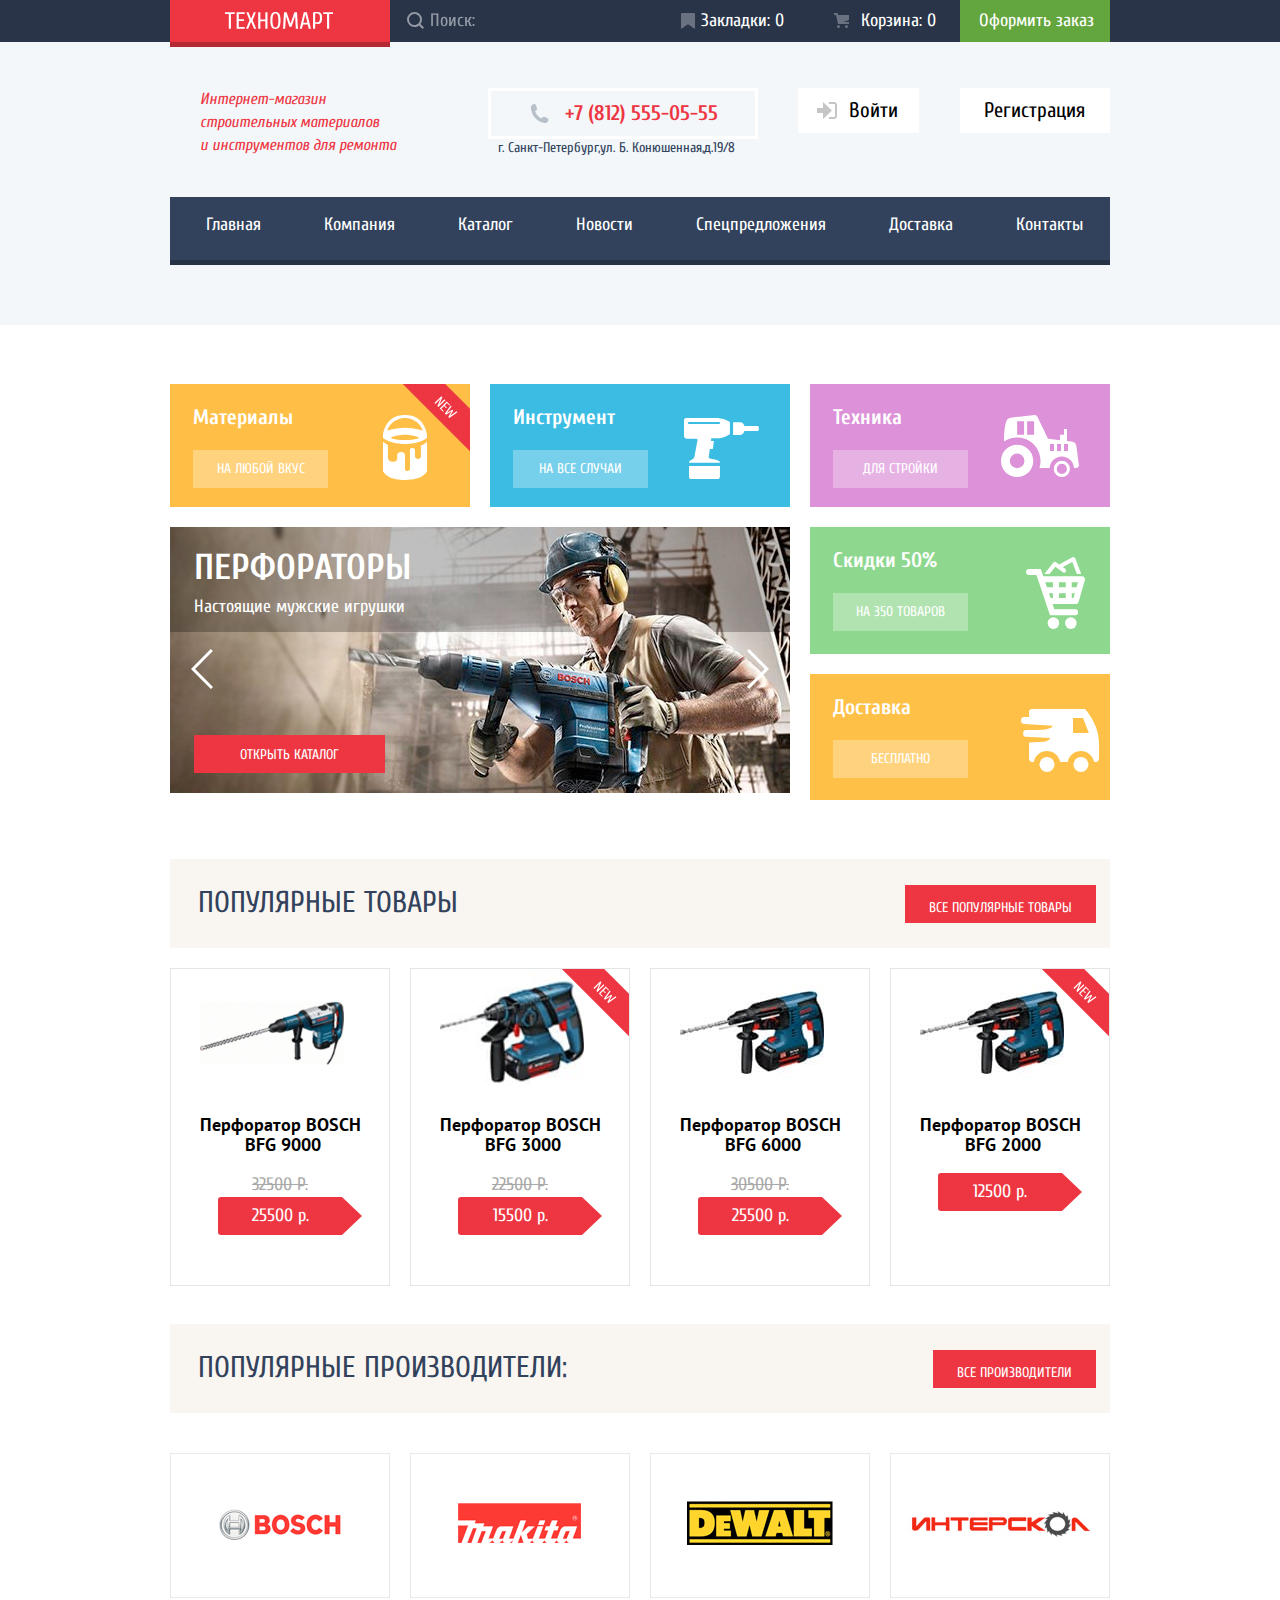
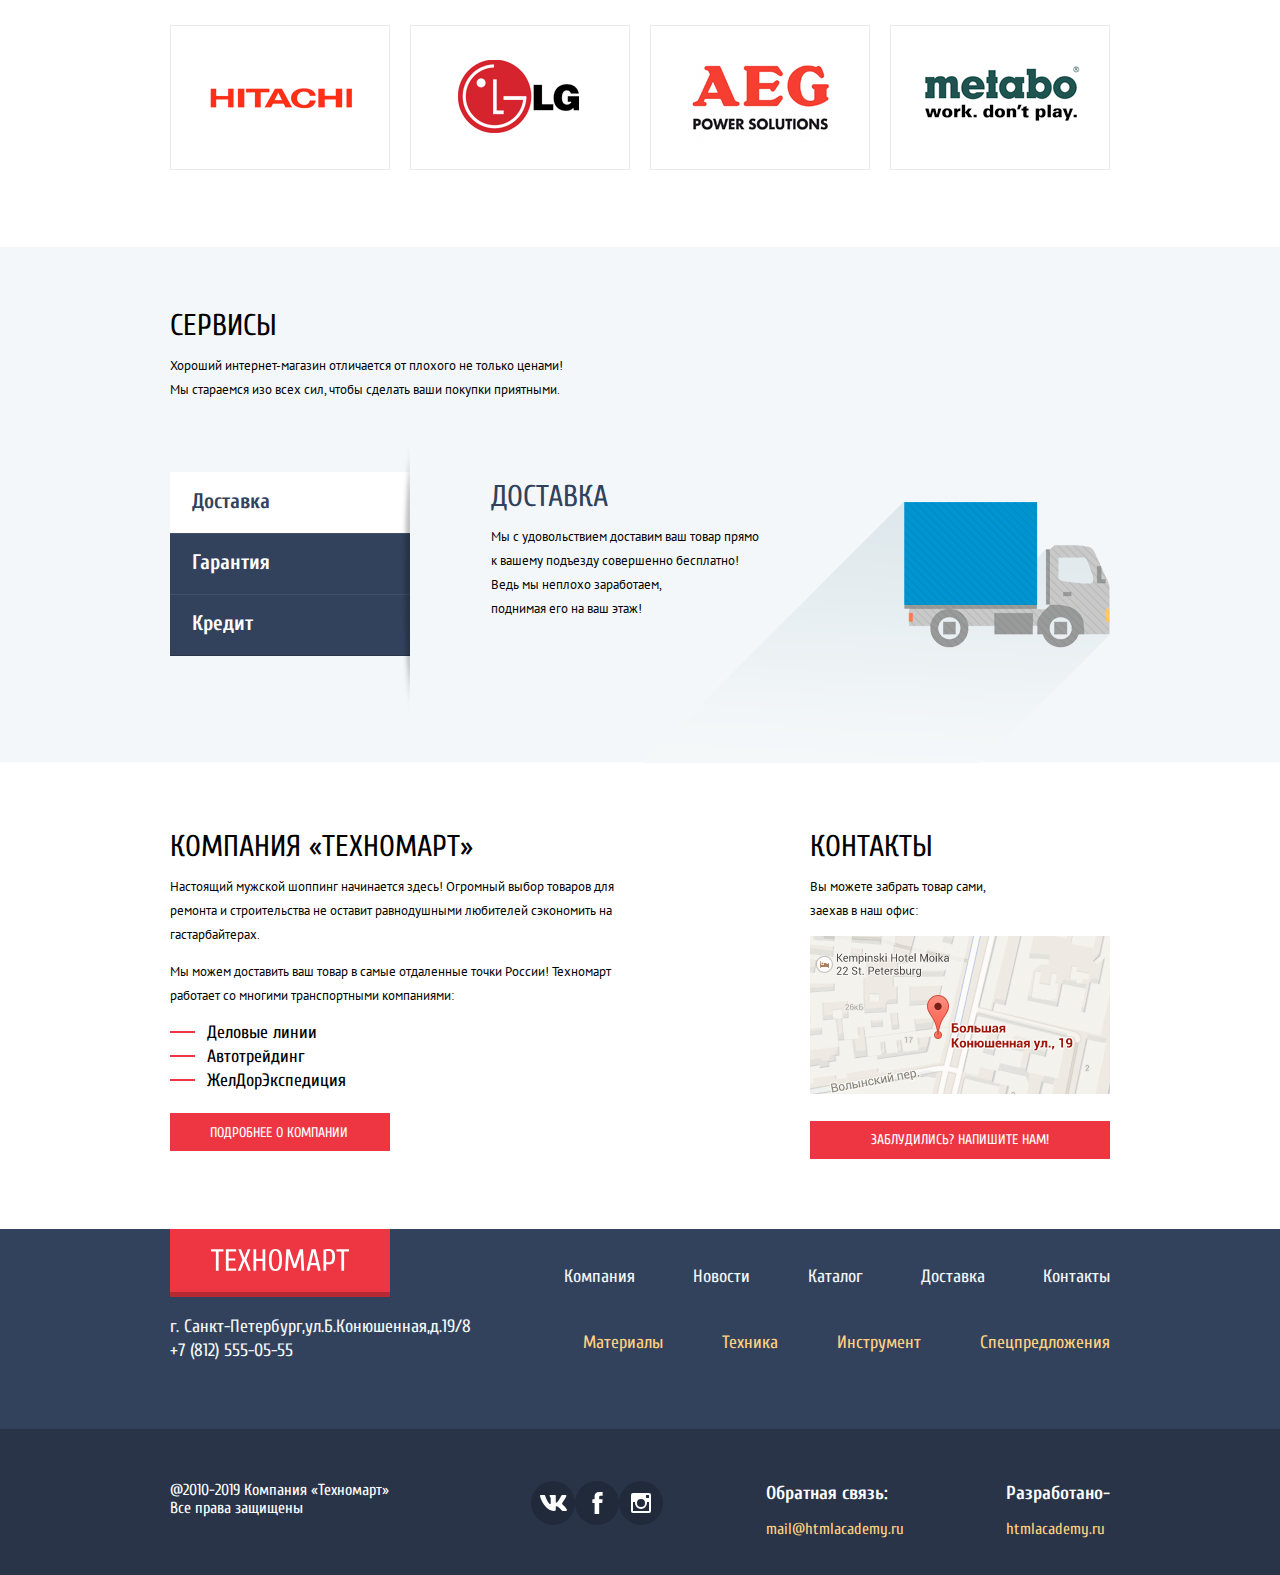
==== index.html @ 215a7c31 "18.06.2020" ====
<!DOCTYPE html>
<html class="page" lang="ru">
  <head>
    <meta charset="utf-8">
    <title>HTML Academy: Техномарт</title>
    <link href="https://fonts.googleapis.com/css2?family=Cuprum:ital,wght@0,400;0,700;1,400&family=PT+Sans:ital,wght@0,400;0,700;1,400&display=swap" rel="stylesheet">
    <link href="css/normalize.css" rel="stylesheet">
    <link href="css/style.css" rel="stylesheet">
  </head>
  <body class="page-body">
    <header class="main-header">
        <div class="top-header">
            <div class="wrapper">
                <div class="logo logo-header">
                    <a>
                  	 <img src="img/logo-technomart.svg" width="108" height="18" alt="Техномарт">
                	</a>
                </div>
            	<input type="search" class="search" placeholder="Поиск:">
            	<a href="" class="bookmarks">Закладки: 0</a>
                <a href="" class="basket">Корзина: 0</a>
                <a href="" class="order">Оформить заказ</a>
            </div>    
        </div>
        <div class="bottom-header">
            <div class="wrapper">
        		<p class="description">
    			Интернет-магазин  <br>строительных материалов  <br> и инструментов для ремонта
    			</p>
    		    <p class="phone">
                    <span class="phone-number">+7 (812) 555-05-55</span>
                    <span class="address">г. Санкт-Петербург,ул. Б. Конюшенная,д.19/8</span>
                </p>
        		<a class="login">Войти</a>
    		    <a class="registration">Регистрация</a> 
    		</div>
        </div>
    	<nav class="main-menu">
    		<ul class="main-navigation">
	      		<li><a href="">Главная</a></li>
	      		<li><a href="">Компания</a></li>
	      		<li><a href="catalog.html">Каталог</a></li>
	      		<li><a href="">Новости</a></li>
	      		<li><a href="">Спецпредложения</a></li>
	      		<li><a href="">Доставка</a></li>
	      		<li><a href="">Контакты</a></li>
    		</ul>
        </nav>
    </header>
    <main>
        <div class="main-blocks">
            <div class="category category-materials">
                <h3>Материалы</h3>
                <a href="" class="category-link">На любой вкус</a>
            </div>
            <div class="category category-tool">
                <h3>Инструмент</h3>
                <a href="" class="category-link">На все случаи</a>
            </div>
            <div class="category category-technic">
                <h3>Техника</h3>
                <a href="" class="category-link">Для стройки</a>
            </div>
            <div class="category category-discounts">
                <h3>Скидки 50%</h3>
                <a href="" class="category-link">На 350 товаров</a>
            </div>
            <div class="category category-delivery">
                <h3>Доставка</h3>
                <a href="" class="category-link">Бесплатно</a>
            </div>
             <ul class="slide">
                <li class="slide-item">
                    <img src="img/slide-1.jpg" width="620" height="266">
                    <h2 class="slide-title">Перфораторы</h2>
                    <p class="slide-description">Настоящие мужские игрушки</p>
                    <a href="catalog.html" class="slide-link">Открыть каталог</a>
                </li>
                <li class="visually-hidden"></li>
            </ul>
        </div>
        <section class="wrapper">
            <div class="popular">
                <h2 class="popular-title">Популярные товары</h2>
                <a href="" class="popular-link">Все популярные товары</a>
            </div>
            <ul class="catalog-list">
                <li class="catalog-item">
                  <a href="">
                   <p class="catalog-item-image">
                    <img src="img/catalog/Perforator-BOSCH BFG-9000.jpg" width="184" height="164" alt="Перфоратор BOSCH BFG 9000" class="catalog-image">
                   </p>
                   <h3 class="name-product">Перфоратор BOSCH <br> BFG 9000</h3>
                   <span class="old-price">32500 р.</span>
                   <button class="new-price">25500 р.</button>
                   <div class="catalog-item-button">
	                  <button type="button" class="buy"><span class="icon-cart"><span>Купить</button>
	                  <button type="button" class="bookmark">В закладки</button>
                   </div>
                  </a>
                </li>
                <li class="catalog-item catalog-item-index catalog-item-new">
                  <a href="">
                   <p class="catalog-item-image">
                    <img src="img/catalog/Perforator-BOSCH BFG-3000.jpg" width="144" height="128" alt="Перфоратор BOSCH BFG 3000" class="catalog-image">
                   </p>
                   <h3 class="name-product">Перфоратор BOSCH <br> BFG 3000</h3>
                   <span class="old-price">22500 р.</span>
                   <button class="new-price">15500 р.</button>
                   <div class="catalog-item-button">
	                  <button type="button" class="buy"><span class="icon-cart"><span>Купить</button>
	                  <button type="button" class="bookmark">В закладки</button>
                   </div>
                  </a>
                </li>
                <li class="catalog-item catalog-item-index">
                  <a href="">
                   <p class="catalog-item-image">
                    <img src="img/catalog/Perforator-BOSCH BFG-6000.jpg" width="144" height="128" alt="Перфоратор BOSCH BFG 3000" class="catalog-image">
                   </p>
                   <h3 class="name-product">Перфоратор BOSCH <br> BFG 6000</h3>
                   <span class="old-price">30500 р.</span>
                   <button class="new-price">25500 р.</button>
                   <div class="catalog-item-button">
	                  <button type="button" class="buy"><span class="icon-cart"><span>Купить</button>
	                  <button type="button" class="bookmark">В закладки</button>
                   </div>
                  </a>
                </li>
                <li class="catalog-item catalog-item-index catalog-item-new">
                  <a href="">
                   <p class="catalog-item-image">
                    <img src="img/catalog/Perforator-BOSCH BFG-2000.jpg" width="144" height="128" alt="Перфоратор BOSCH BFG 3000" class="catalog-image">
                   </p>
                   <h3 class="name-product">Перфоратор BOSCH <br> BFG 2000</h3>
                   <button class="new-price">12500 р.</button>
                   <div class="catalog-item-button">
	                  <button type="button" class="buy"><span class="icon-cart"><span>Купить</button>
	                  <button type="button" class="bookmark">В закладки</button>
                   </div>
                  </a>
                </li>
            </ul>
        </section>
        <section class="wrapper">
            <div class="popular">
                <h2 class="popular-title">Популярные производители:</h2>
                <a href="" class="popular-link">Все производители</a>
            </div>
            <div class="logo-brand">
                <a href="" class="logo-brand-link">
                    <img src="img/logo-bosch.png" alt="Логотип Bosch" width="220" height="145">
                </a>
                <a href="" class="logo-brand-link">
                    <img src="img/logo-makita.png" alt="Логотип Makita" width="220" height="145">
                </a>
                <a href="" class="logo-brand-link">
                    <img src="img/logo-dewalt.png" alt="Логотип Dewalt" width="220" height="145">
                </a>
                <a href="" class="logo-brand-link">
                    <img src="img/logo-interscol.png" alt="Логотип Interscol" width="220" height="145">
                </a>
                <a href="" class="logo-brand-link">
                    <img src="img/logo-hitachi.png" alt="Логотип Hitachi" width="220" height="145">
                </a>
                <a href="" class="logo-brand-link">
                    <img src="img/logo-lg.png" alt="Логотип LG" width="220" height="145">
                </a>
                <a href="" class="logo-brand-link">
                    <img src="img/logo-aeg.png" alt="Логотип Aeg" width="220" height="145">
                </a>
                <a href="" class="logo-brand-link">    
                    <img src="img/logo-metabo.png" alt="Логотип Metabo" width="220" height="145">
                </a>
            </div>
        </section>
        <div class="container">
            <div class="wrapper">
                <section class="service">
                    <h2>Сервисы</h2>
                    <p class="text">Хороший интернет-магазин отличается от плохого не только ценами!<br>Мы стараемся изо всех сил, чтобы сделать ваши покупки приятными.
                    </p>
                    <ul class="advantages">
                        <li class="advantages-item advantages-item-current">Доставка</li>
                        <li class="advantages-item">Гарантия</li>
                        <li class="advantages-item">Кредит</li>
                    </ul>
                </section>
                <section class="dostavka">
                  <h2 class="title">Доставка</h2>
                  <p class="text">Мы с удовольствием доставим ваш товар прямо<br>к вашему подъезду совершенно бесплатно!<br>Ведь мы неплохо заработаем,<br>поднимая его на ваш этаж!
                  </p>  
                </section>
            </div>
        </div>
        <div class="wrapper">
            <section class="description-company">
        		<h2>Компания &#171;Техномарт&#187;</h2>
        		<p class="text">
        		Настоящий мужской шоппинг начинается здесь! Огромный выбор товаров для ремонта и строительства не оставит равнодушными любителей сэкономить на гастарбайтерах.
    			</p>
    			<p class="text"> 
    			Мы можем доставить ваш товар в самые отдаленные точки России!
    			Техномарт работает со многими транспортными компаниями:	
        		</p>
        		<ul class="list-company">
        			<li>Деловые линии</li>
        			<li>Автотрейдинг</li>
        			<li>ЖелДорЭкспедиция</li>
        		</ul>
        		<a href="" class="button button-company">Подробнее о компании</a>
        	</section>
    	    <section class="contacts">
    		<h2>Контакты</h2>
    		<p class="text">
    			Вы можете забрать товар сами,<br> 
                заехав в наш офис:
    		</p>
    		<img src="img/map.png" width="300" height="158" alt="Карта" class="map">
    		<button class="button button-contact">Заблудились? Напишите нам!</button>
            </section>
        </div>   
    </main>
    <footer class="main-footer">
        <div class="wrapper-footer">
            <div class="container-top-header">
                <div class="logo logo-footer">
                    <a>
                        <img src="img/logo-technomart.svg" width="138" height="23" alt="Техномарт">
                    </a> 
                </div> 
            	<ul class="main-footer">
            		<li><a href="">Компания</a></li>
            		<li><a href="">Новости</a></li>
            		<li><a href="catalog.html">Каталог</a></li>
            		<li><a href="">Доставка</a></li>
            		<li><a href="">Контакты</a></li>
            	</ul>
            </div>
            <div class="container-bottom-header">    
            	<section>
            		<h3 class="visually-hidden">Адрес</h3>
                    <p class="adress-footer">
            			г. Санкт-Петербург,ул.Б.Конюшенная,д.19/8 <br>
                        +7 (812) 555-05-55
            		</p>
            	</section>
            	<section class="additional-footer-menu">
            		<h3 class="visually-hidden">Меню</h3>
                    <ul class="additional-footer-menu">
            			<li><a href="" class="additional-footer-menu-link">Материалы</a></li>
            			<li><a href="" class="additional-footer-menu-link">Техника</a></li>
            			<li><a href="" class="additional-footer-menu-link">Инструмент</a></li>
            			<li><a href="" class="additional-footer-menu-link">Спецпредложения</a></li>
            		</ul>	
            	</section>
            </div>    
        </div>
    </footer>
    <footer class="bottom-footer">
        <div class="container-bottom-footer">
                <section>
            		<h3 class="visually-hidden">Copyright</h3>
                    <p>
            			@2010-2019 Компания &#171;Техномарт&#187; <br>
            			Все права защищены
            		</p>
            	</section>
            	<section class="footer-social">
              <h2 class="visually-hidden">Давайте дружить!</h2>
              <ul>
                <li>
                  <a class="social-button" href="#">
                    <span class="visually-hidden">Вконтакте</span>
                    <svg width="27" height="16" viewBox="0 0 128 76"><path d="M125,5.15c.89-3,0-5.15-4.23-5.15h-14a6,6,0,0,0-6.09,4S93.59,21.31,83.5,32.59c-3.26,3.26-4.74,4.3-6.52,4.3-.89,0-2.18-1-2.18-4V5.15c0-3.56-1-5.15-4-5.15h-22a3.37,3.37,0,0,0-3.56,3.22c0,3.37,5,4.15,5.56,13.64V37.48c0,4.52-.82,5.34-2.6,5.34-4.74,0-16.29-17.43-23.13-37.38C23.72,1.57,22.38,0,18.8,0H4.8C.8,0,0,1.88,0,4c0,3.71,4.75,22.1,22.1,46.42C33.67,67,50,76,64.8,76c8.9,0,10-2,10-5.45V58c0-4,.84-4.8,3.66-4.8,2.08,0,5.64,1,13.94,9C101.9,71.74,103.46,76,108.8,76h14c4,0,6-2,4.85-6s-5.8-9.64-11.81-16.4c-3.27-3.86-8.16-8-9.64-10.09-2.08-2.67-1.49-3.86,0-6.23,0,0,17-24,18.83-32.18Z" fill="#fff"/></svg>
                  </a>
                </li>
                <li>
                  <a class="social-button" href="#">
                    <span class="visually-hidden">Фейсбук</span>
                    <svg width="19" height="22" viewBox="0 0 10.15 21.74"><path d="M3.34 1.12A4.77 4.77 0 0 1 6.53 0h3.61v3.81H7.81a1.07 1.07 0 0 0-1.09.83v2.55h3.42c-.08 1.23-.24 2.45-.41 3.67h-3v10.87H2.21V10.86H0V7.21h2.19V3.66a3.83 3.83 0 0 1 1.15-2.54z" fill="#fff"/></svg>
                  </a>
                </li>
                <li>
                  <a class="social-button" href="#">
                    <span class="visually-hidden">Инстаграм</span>
                    <svg width="20" height="20" viewBox="0 0 20 20"><path d="M18 0H2a2 2 0 0 0-2 2v16a2 2 0 0 0 2 2h16a2 2 0 0 0 2-2V2a2 2 0 0 0-2-2zm-8 6a4 4 0 1 1-4 4 4 4 0 0 1 4-4zM2.5 18a.47.47 0 0 1-.5-.5V9h2.1a3.4 3.4 0 0 0-.1 1 6 6 0 1 0 12 0 3.4 3.4 0 0 0-.1-1H18v8.5a.47.47 0 0 1-.5.5zM18 4.5a.47.47 0 0 1-.5.5h-2a.47.47 0 0 1-.5-.5v-2a.47.47 0 0 1 .5-.5h2a.47.47 0 0 1 .5.5z" fill="#fff"/></svg>
                  </a>
                </li>
              </ul>
            </section>
            	<section>
            		<h3>Обратная связь:</h3>
            		<a href="mail@htmlacademy.ru" class="mail">mail@htmlacademy.ru</a>
            	</section>
            	<section>
            		<h3>Разработано-</h3>
            		<a href="https://htmlacademy.ru/intensive/htmlcss" class="url">htmlacademy.ru</a>
            	</section>
        </div>
    </footer>
    <section class="modal modal-map">
      <h2 class="visually-hidden">Большая карта</h2>
      <iframe src="https://www.google.com/maps/embed?pb=!1m18!1m12!1m3!1d1998.59910436516!2d30.32089461589713!3d59.93879418187623!2m3!1f0!2f0!3f0!3m2!1i1024!2i768!4f13.1!3m3!1m2!1s0x4696310fca5ba729%3A0xea9c53d4493c879f!2z0JHQvtC70YzRiNCw0Y8g0JrQvtC90Y7RiNC10L3QvdCw0Y8g0YPQuy4sIDE5LCDQodCw0L3QutGCLdCf0LXRgtC10YDQsdGD0YDQsywg0KDQvtGB0YHQuNGPLCAxOTExODY!5e0!3m2!1sru!2stw!4v1592323166908!5m2!1sru!2stw" width="943" height="449"></iframe>
      <button class="modal-close" type="button" aria-label="Закрыть"></button>
    </section>
    <section class="modal modal-form">
      <h2 class="visually-hidden">Отправить сообщение</h2>
        <form action="https://echo.htmlacademy.ru" method="post" class="write-us">
          <p class="modal-form-item">
            <label for="name">Ваше имя:</label>
            <input type="text" name="name" id="name" placeholder="Имя Фамилия" class="user-name">
          </p>
          <p class="modal-form-item modal-user-email">
            <label for="email">Ваш e-mail:</label>
            <input type="email" name="email" id="email" placeholder="email@example.com" class="user-email">
          </p>
          <p class="modal-form-area">
            <label for="textarea">Текст письма:</label>
            <textarea name="textarea" id="textarea" placeholder="В свободной форме" class="user-text"></textarea>
              </p>
          <div class="wrapper-modal-submit">    
            <button type="submit" class="modal-submit">Отправить</button>
          </div>  
        </form>
            <button class="modal-close" type="button" aria-label="Закрыть"></button>
        </section>
        <section class="modal modal-basket">
	       <h2 class="modal-title">Товар добавлен в корзину</h2>
	       <div class="wrapper-modal-button">
	         <button type="button" class="modal-order">Оформить заказ</button>
	         <button type="button" class="modal-continue">Продолжить покупки</button>
	       </div>
	       <button class="modal-close" type="button" aria-label="Закрыть"></button>
       </section>
  <script src="js/modal-form.js"></script>
  <script src="js/modal-map.js"></script>
  <script src="js/modal-basket.js"></script>       
  </body>
</html>
---- css/style.css ----
/* Variables */

:root {
  --basic-blue: #32425c;
  --basic-blue-dark: #293449;
  --basic-yellow: #ffbf47;
  --basic-yellow-dark: #ffd180;
  --basic-pink: #ee3643;
  --basic-pink-dark: #ba2732;
  --basic-white: #ffffff;
  --basic-green: #63a63e;
  --basic-green-light: #5fbb2d;
  --basic-green-dark: #518534;
  --basic-grey: #b5b5b5;
  --basic-grey-light-one: #c5c5c5;
  --basic-grey-light: #e5e5e5;
  --basic-grey-dark: #a9a9a9;
  --basic-white: #ffffff;
  --basic-black: #000000;
  --basic-special: #f3f7f9;
}
body {
  min-width: 960px;
  margin: 0;
  padding: 0;
  font-family: "Cuprum", Arial, sans-serif;
  font-size: 18px;
  line-height: 24px;
  background-color: var(--basic-white);
  color: var(--basic-black);
}
h2{
  text-transform: uppercase;
  font-size: 30px;
  line-height: 30px;
  font-weight: normal;
  margin: 0;
}
a {
  text-decoration: none;
  color: var(--basic-white);
}
ul{
  list-style: none;
}
img {
  max-width: 100%;
  height: auto;
}
.visually-hidden:not(:focus):not(:active),
input[type="checkbox"].visually-hidden,
input[type="radio"].visually-hidden {
  position: absolute;
  width: 1px;
  height: 1px;
  margin: -1px;
  border: 0;
  padding: 0;
  white-space: nowrap;
  clip-path: inset(100%);
  clip: rect(0 0 0 0);
  overflow: hidden;
}
fieldset{
  border: none;
}
/*Grid*/
.page {
  height: 100%;
}
.page-body {
  min-height: 100%;
  display: grid;
  grid-template-rows: min-content 1fr min-content min-content;
  align-content: start;
}
/*Header*/
/*Top-header*/
.main-header, .container{
  background-color: var(--basic-special);
}
.top-header{
  background-color: var(--basic-blue-dark);
  color: var(--basic-white);
  min-height: 42px;
}
.wrapper{
  display: flex;
  flex-wrap: wrap;
  justify-content: space-between;
  position: relative;
}
.wrapper, .wrapper-footer, .main-menu{
  width: 940px;
  margin: 0 auto;
}
/*Logo*/
.logo-header{
  height: 47px;
  position: absolute;
  z-index: 1;
  top: 0px;
  left: 0px;
}
.logo{
  background-color: var(--basic-pink);
  box-shadow: inset 0px -5px 0px rgba(0, 0, 0, 0.24);
  width: 220px;
}
.logo:hover, .logo:focus, .button:hover, .button:focus, .new-price:hover, 
.new-price:focus, .modal-order:hover, .modal-order:focus, .slide-link:hover, 
.slide-link:focus, .popular-link:hover, .popular-link:focus{
  background-color: var(--basic-pink);
  outline: none;
}
.logo:active, .button:active, .new-price:active, .modal-order:active,
.slide-link:active, .popular-link:active{
  background-color: var(--basic-pink-dark);
}
.logo-header a{
  display: block;
  padding-left: 55px;
  padding-top: 12px;
}
.logo-footer a{
  display: block;
  padding-left: 41px;
  padding-top: 20px;
}
/*Search*/
.search {
  width: 270px;
  min-height: 42px;
  margin-left: 220px;
  border: none;
  background-color: inherit;
  padding-left: 40px;
  position: relative;
  background-image: url("../img/icon-search.svg");
  background-repeat: no-repeat;
  background-position: 17px 12px;
  opacity: 0.5;
}
.search:hover{
 outline: none;
 opacity: 1;
}
.search:focus{
  background-color: var(--basic-white);
  outline: none;
  background-image: url("../img/icon-search-red.svg");
}
::-webkit-input-placeholder { /* Chrome */
  color: var(--basic-white);
}
:-ms-input-placeholder { /* IE 10+ */
  color: var(--basic-white);
}
::-moz-placeholder { /* Firefox 19+ */
  color: var(--basic-white);
}
:-moz-placeholder { /* Firefox 4 - 18 */
  color: var(--basic-white);
}
/*Bookmarks and Basket*/
.bookmarks{
  display: block;
  padding: 9px 40px 9px 40px;
  position: relative;
}

.bookmarks::before {
  content: "";
  position: absolute;
  top: 13px;
  left:20px;
  background-image: url("../img/icon-bookmark.svg");
  background-repeat: no-repeat;
  width: 14px;
  height: 16px;
  opacity: 0.3;
}
.basket{
  display: block;
  padding: 9px 23px 9px 35px;
  max-width: 136px;
  position: relative;
}
.basket::before {
  content: "";
  position: absolute;
  top: 13px;
  left: 8px;
  background-image: url("../img/icon-cart.svg");
  background-repeat: no-repeat;
  width: 15px;
  height: 15px;
  opacity: 0.3;
}
.bookmarks:hover::before,
.bookmarks:focus::before,
.basket:hover::before,
.basket:focus::before {
  opacity: 1;
}
.bookmarks:active,
.basket:active {
  background-color: #161d29;
  opacity: 0.5;
}
/*Bottom-header*/
.bottom-header{
  display: flex;
  padding-top: 46px;
  padding-bottom: 40px;
}
.description{
  font-size: 16px;
  line-height: 23px;
  color: var(--basic-pink);
  font-style: italic;
  margin: 0;
  margin-left: 30px;
  max-width: 197px;
}
.phone{
  margin: 0;
  position: relative;
  height: 45px;
  margin-left: 51px;
}
.phone .phone-number{
  border: 3px solid var(--basic-white);
  background-color: var(--basic-special);
  box-sizing: border-box;
  font-size: 21px;
  line-height: 30px;
  font-weight: bold;
  color: var(--basic-pink);
  position: relative;
  display: block;
  padding-top: 7px;
  padding-bottom: 8px;
  padding-left: 74px;
  width: 270px;
  min-height: 45px;
}
.phone-number::before{
  content: "";
  position: absolute;
  top: 13px;
  left: 39px;
  background-image: url("../img/icon-phone.svg");
  background-repeat: repeat;
  background-position: 0 0;
  width: 19px;
  height: 19px;
}
.address{
  font-size: 14px;
  color: var(--basic-blue);
  position: absolute;
  top: 48px;
  left: 10px;
}
/*Login and registration*/
.login, .registration{
  font-size: 21px;
  line-height: 21px;
  color: var(--basic-black);
  background-color: var(--basic-white);
  margin: 0;
  height: 45px;
  text-align: center;
  padding-top: 12px;
  box-sizing: border-box;
}
.login{  
  position: relative;
  width: 121px;
  padding-left: 30px;
}
.registration{  
  width: 150px;
}
.login::before{
  content: "";
  position: absolute;
  top: 14px;
  left: 19px;
  background-image: url("../img/icon-login.svg");
  background-repeat: no-repeat;
  width: 20px;
  height: 17px;
}
.my-order:hover, .my-order:focus, .account:hover, 
.account:focus, .registration:hover, .registration:focus, 
.login:hover, .login:focus{
  color:var(--basic-pink);
}
.login:active, .registration:active, .my-order:active, 
.account:active, .user-link:active{
  color:var(--basic-grey-light-one);
}
.login:hover::before, .login:focus::before, .user-link:hover::after,
.user-link:focus::after{
  background-image: url("../img/icon-login-active.svg");
}
.login:active::before{
  background-image: url("../img/icon-login.svg");
}
/*Navigation*/
.main-menu{
  margin-bottom: 60px;
}
.main-menu, .main-footer{
  background-color: var(--basic-blue);
}
.main-menu ul{
  display: flex;
  justify-content: space-around;
  flex-wrap: wrap;
  padding: 0;
  margin: 0;
  box-shadow: inset 0px -5px 0px rgba(0, 0, 0, 0.24); 
}
.main-navigation a{
  display: block;
  padding: 16px 20px 28px 28px;
}
.main-menu a:hover, .main-menu a:focus{
  background-color: var(--basic-blue-dark);
}
.main-menu a:active{
  opacity: 0.5;
}
/*slider and main-blocks*/
.main-blocks{
  padding-top: 59px;
  padding-bottom: 59px;
  width: 940px;
  margin: 0 auto;
  display: grid;
  grid-template-columns: 1fr 1fr 1fr;
  grid-row-gap: 20px;
  grid-column-gap: 20px;
}
.category{
  width: 300px;
  min-height: 123px;
  color: var(--basic-white);
  padding-left: 23px;
  box-sizing: border-box;
  position: relative;
}
.category-materials{
  background-color: #ffbf47;
}
.category-materials::after{
  content: "";
  position: absolute;
  width: 44px;
  height: 65px;
  background-image: url("../img/icon-1.svg");
  background-repeat: no-repeat;
  left: 213px;
  bottom: 27px;
}
.category-materials::before{
  content: "";
  position: absolute;
  width: 70px;
  height: 70px;
  background-image: url("../img/sticker-new.svg");
  right: 0;
  top: 0;
}
.category-tool{
  background-color: #3bbce3;
}
.category-tool::after{
  content: "";
  position: absolute;
  width: 75px;
  height: 61px;
  background-image: url("../img/icon-2.svg");
  background-repeat: no-repeat;
  left: 194px;
  bottom: 28px;
}
.category-technic{
  background-color: #dc91d8;
}
.category-technic::after{
  content: "";
  position: absolute;
  width: 78px;
  height: 62px;
  background-image: url("../img/icon-3.svg");
  background-repeat: no-repeat;
  left: 191px;
  bottom: 30px;
}
.category-discounts{
  background-color: #8ed78f;
  grid-column-start: 3;
  grid-column-end: 4;
}
.category-discounts::after{
  content: "";
  position: absolute;
  width: 59px;
  height: 72px;
  background-image: url("../img/icon-4.svg");
  background-repeat: no-repeat;
  left: 216px;
  bottom: 25px;
}
.category-delivery{
  background-color: #ffc047;
}
.category-delivery::after{
  content: "";
  position: absolute;
  width: 78px;
  height: 63px;
  background-image: url("../img/icon-5.svg");
  background-repeat: no-repeat;
  left: 211px;
  bottom: 28px;
}
.category-link{
  display: block;
  width: 135px;
  height: 28px;
  font-size: 14px;
  line-height: 18px;
  text-transform: uppercase;
  text-align: center;
  padding-top: 10px;
  background-color: rgba(255, 255, 255, 0.3);
}
.category-link:hover, .category-link:focus{
  background-color: rgba(197, 197, 197, 0.3);
}
.category-link:focus{
  background-color: rgba(169, 169, 169, 0.3);
}
.slide{
  grid-column-start: 1;
  grid-column-end: 3;
  grid-row-start: 2;
  grid-row-end: 4;
  margin: 0;
  padding:0;
}
.slide-item{
  position: relative;
}
.slide-item::after{
  content: "";
  position: absolute;
  width: 22px;
  height: 40px;
  background-image: url("../img/icon-right.svg");
  top: 122px;
  right: 21px;
}
.slide-item::before{
  content: "";
  position: absolute;
  width: 22px;
  height: 40px;
  background-image: url("../img/icon-left.svg");
  top: 122px;
  left: 21px;
}
.slide-title, .slide-description{
  position: absolute;
  top: 23px;
  left: 24px;
  z-index: 2;
  color: var(--basic-white);
 }
 .slide-title{
  font-size: 36px;
  line-height: 36px;
  font-weight: bold;
 }
 .slide-description{
  top: 50px;
 }
 .slide-link{
  background-color: var(--basic-pink);
  position: absolute;
  left: 24px;
  bottom: 27px;
  padding: 11px 46px 9px 46px;
  font-size: 14px;
  line-height: 18px;
  text-transform: uppercase;
 }
 .wrapper-description-items{
  background-color: var(--basic-special);
 }
.description-items{
  width: 940px;
  margin: 0 auto;
  margin-top: 59px;
  padding-top: 64px;
  padding-bottom: 68px;
}
/*Section popular product*/
.popular-title{
  color: var(--basic-blue);
  padding-top: 29px;
  padding-bottom: 30px;
  padding-left: 28px;
}
.popular-link{
  font-size: 14px;
  background-color: var(--basic-pink);
  text-transform: uppercase;
  margin-right: 14px;
  height: 38px;
  padding: 11px 24px 9px 24px;
  box-sizing: border-box;
}
/*Section popular brand*/
.popular{
  margin-bottom: 20px;
  background-color: #f9f5f0;
  display:flex;
  justify-content: space-between;
  align-items: center;
  width: 100%;
}
.logo-brand{
  display: flex;
  flex-wrap: wrap;
  padding-bottom: 70px;
}
.logo-brand-link{
  margin-right: 20px;
  margin-top: 20px;
}
.logo-brand .logo-brand-link:nth-child(4n){
  margin-right: 0;
}
.logo-brand img:hover, .logo-brand img:focus{
  box-shadow: 0px 4px 20px rgba(0, 0, 0, 0.15);
}
.logo-brand img:active{
  opacity: 0.5;
  box-shadow: 0px 4px 20px rgba(0, 0, 0, 0.15);
}
/*Section service*/
.text{
  font-family: "PT Sans", "Arial", sans-serif;
  font-style: normal;
  font-weight: normal;
  font-size: 13px;
  line-height: 24px;
}
.service{
  padding-top: 64px;
  width: 470px;
}
.advantages{
  padding: 0;
  margin-top: 70px;
  width: 240px;
  display: flex;
  flex-direction: column;
}
.advantages-item{
  font-size: 21px;
  line-height: 30px;
  font-weight: bold;
  padding-top: 14px;
  padding-left: 22px;
  background-color: var(--basic-blue);
  color: var(--basic-white);
  box-shadow: 0px 1px 0px #293449, 
  inset 0px 1px 0px #405069;
  min-height: 61px;
  box-sizing: border-box;
}
.advantages-item:hover, .advantages-item:focus{
  background-color: var(--basic-blue-dark);
}
.advantages-item-current{
  background-color: var(--basic-white);
  color: var(--basic-blue);
  box-shadow: none;
}
.advantages-item-current:hover, .advantages-item-current:focus{
  color: var(--basic-white);
}
.advantages::after{
  content: "";
  position: absolute;
  background-image: url(../img/line-advantages.svg);
  background-repeat: no-repeat;
  width: 10px;
  height: 279px;
  top:190px;
  left: 230px;
}
.dostavka{
  width: 619px;
  margin-top: 235px;
  margin-left: -220px;
  padding-bottom: 128px;
}
.dostavka h2::after{
  content: "";
  position: absolute;
  background-image: url(../img/dostavka.png);
  background-repeat: no-repeat;
  width: 468px;
  height: 261px;
  right: 0;
  top:255px;
}
.title{
  color: var(--basic-blue);
}
/*Section about company*/
.description-company{
  width: 460px;
  padding-top: 70px;
  padding-bottom: 70px;
}
.button{
  text-transform: uppercase;
  background-color: var(--basic-pink);
  font-size: 14px;
  line-height: 18px;
  display: block;
  padding-left: 40px;
  padding-top: 11px;
  min-height: 38px;
  margin-top: 20px;
  box-sizing: border-box;
}
.button-company{
  width: 220px;
}
.button-contact{
  border: none;
  color: var(--basic-white);
  padding: 0;
  width: 300px;
}
.order{
  background-color: var(--basic-green);
  width: 150px;
  height: 42px;
  padding-top: 9px;
  padding-left: 19px;
  box-sizing: border-box;
}
.order:hover, .order:focus, .buy:hover, .buy:focus {
  background-color: var(--basic-green-light);
}
.order:active {
  background-color: var(--basic-green);
}
.order a:active {
  color: rgba(255, 255, 255, 0.5);
}
.container-bottom-footer {
  display: flex;
  flex-wrap: wrap;
  justify-content: space-between;
  width: 940px;
  margin: 0 auto;
}
.main-footer{
  display: flex;
  justify-content: center;
}
.contacts{
  width: 300px;
  padding-top: 70px;
  padding-bottom: 70px;
}
.description-company p, .contacts p{
  font-family: "PT Sans", "Arial", sans-serif;
  font-style: normal;
  font-weight: normal;
  font-size: 13px;
  line-height: 24px;
}
.list-company{
  margin: 0;
  padding: 0;
}
.list-company li{
  font-family: "Cuprum", "Arial", sans-serif;
  font-size: 18px;
  line-height: 24px;
  position: relative;
  padding: 0;
  padding-left: 37px;
}
.list-company li::before{
  content: "";
  width: 25px;
  height: 2px;
  background-color: var(--basic-pink);
  position: absolute;
  top: 10px;
  left: 0;
}
/*footer*/
.wrapper-footer{
  display: grid;
  grid-template-columns: 6;
  grid-template-rows: 2;
}
.container-top-header, .container-bottom-header{
  display: flex;
  justify-content: space-between;
}
.main-footer ul{
  width: 546px;
  display: flex;
  flex-wrap: wrap;
  justify-content: space-between;
  margin: 0;
  padding: 0;
  margin-top: 36px;
}
.container-bottom-header ul{
  display: flex;
  flex-wrap: wrap;
  width: 527px;
  justify-content: space-between;
  margin: 0;
  margin-top: 34px;
  margin-bottom: 74px;
  padding: 0;
}
.footer-social ul{
  display: flex;
}
.social-button {
  display: flex;
  align-items: center;
  justify-content: center;
  width: 44px;
  height: 44px;
  background-color: #212a3a;
  border-radius: 50%;
}
.container-bottom-footer{
  padding-top: 36px;
  padding-bottom: 34px;
}
.logo-footer{
  height: 68px; 
}
.bottom-footer{
  background-color: var(--basic-blue-dark);
  color: var(--basic-white);
  font-size: 16px;
  line-height: 18px;
}
.adress-footer{
  color: var(--basic-special);
}
.main-footer a{
  color: var(--basic-special);
}
.main-footer a:hover,
.main-footer a:focus{
  text-decoration: underline;
}
.main-footer a:active{
  opacity: 0.5;
  text-decoration: none;
}
.additional-footer-menu .additional-footer-menu-link, .mail, .url{
  color: var(--basic-yellow-dark);
}
.additional-footer-menu .additional-footer-menu-link:hover, 
.additional-footer-menu .additional-footer-menu-link:focus, 
.mail:hover, .mail:focus, .url:hover, .url:focus{
  text-decoration: underline;
}
.additional-footer-menu .additional-footer-menu-link:active{
  text-decoration: none;
  opacity: 0.5;
}
.social-button {
  color: inherit;
}
.social-button:hover, .social-button:focus, .social-button:active{
  background-color: var(--basic-pink);
}
.mail:active, .url:active{
  color: var(--basic-pink);
}
/*Catalog*/
/*Header-catalog*/
.add-basket{
  background-color: var(--basic-pink);
}
.user-link{
  font-size: 21px;
  line-height: 21px;
  color: var(--basic-black);
  background-color: var(--basic-white);
  display: block;
  padding: 12px 57px 12px 56px;
  position: relative;
}
.user-link::before{
  content: "";
  position: absolute;
  top: 13px;
  left: 15px;
  background-image: url("../img/icon-user.svg");
  background-repeat: no-repeat;
  width: 20px;
  height: 18px;
}
.user-link::after{
  content: "";
  position: absolute;
  top: 14px;
  right: 14px;
  background-image: url("../img/icon-login.svg");
  background-repeat: no-repeat;
  width: 20px;
  height: 17px;
}
.user-link:hover::before, .user-link:focus::before{
  background-image: url("../img/icon-user-active.svg");
}
.user{
  margin-bottom: : 42px;
  position: relative;
}
.my-order, .account{
  font-size: 16px;
  color: var(--basic-blue);
  position: absolute;
  top:48px;
}
.my-order{
  left: 45px;
}
.my-order::after{
  content: "";
  position: absolute;
  width: 6px;
  height: 6px;
  background-color: var(--basic-blue);
  border-radius: 50%;
  top: 9px;
  right: -17px;
}
.my-order:hover::after{
  background-color: var(--basic-pink);
}
.account{
  right: 45px;
}
/*Grid-catalog*/
.page-catalog {
  display: grid;
  grid-template-columns: 220px 1fr;
  width: 940px;
  margin: 0 auto;
}
.page-catalog .title-product{
  grid-column: 1 / -1;
  background-color: var(--basic-special);
}
.page-catalog .breadcrumbs {
  grid-column: 1 / -1;
}
/*Breadcrumbs-catalog*/
.breadcrumbs{
  display: flex;
  flex-wrap: wrap;
  justify-content: flex-start;
  padding:0;
  margin-top: 21px;
  position: relative;
}
.breadcrumbs, .breadcrumbs a {
  font-family: "PT Sans", "Arial", sans-serif;
  list-style: none;
  text-transform: uppercase;
  color: var(--basic-black);
  font-size: 13px;
  line-height: 18px;
}
.breadcrumbs li {
  position: relative;
  margin-right: 40px;
}
.breadcrumbs li::after {
  content: "";
  position: absolute;
  width: 8px;
  height: 12px;
  background-image:url("../img/icon-right-small.svg");
  background-repeat: no-repeat;
  background-position: 0 0;
  top: 3px;
  right: -20px;
  }

.breadcrumbs li:last-child {
  margin-right: 0;
}
.breadcrumbs-current::after {
  display: none;
}
.filter{
  grid-column-start: 1;
  grid-row-start: 3;
  padding-top:10px;
  padding-left: 18px;
  background-color: #f7f3ec;
  box-sizing: border-box;
  height: 38px;
  font-family: "PT Sans", "Arial", sans-serif;
  font-size: 13px;
  line-height: 18px;
  text-transform: uppercase;
  margin-top: 20px;
}
/*Sort and filters-catalog*/
.sort {
  display: flex;
  flex-wrap: wrap;
  background-color: #f7f3ec;
  min-height: 38px;
  justify-content: space-between;
  align-items: center;
  margin-left: 20px;
  margin-top: 20px;
  margin-bottom: 28px;
  position: relative;
}
.sort-title{
  font-family: "PT Sans", "Arial", sans-serif; 
  margin: 0;
  padding-left: 19px;
  font-size: 13px;
  line-height: 18px;
}
.sort-list{
  display: flex;
  margin: 0;
  padding: 0;
}
.sort-list li{
  padding: 0;
  display: inline;
  margin-right: 70px;
}
.sort-list li:last-child{
  padding: 0;
  display: inline;
  margin-right: 106px;
}
.sort-list-item{
  font-family: "PT Sans", "Arial", sans-serif;
  border: none;
  background-color: inherit;
  font-size: 13px;
  line-height: 17px;
  opacity: 0.3;
  text-transform:uppercase;
  border-bottom: 1px dotted var(--basic-pink);
}
.sort-list-item:hover, .sort-list-item:focus, .sort-list-item-current:hover, 
.sort-list-item-current:focus{
  opacity: 1;
  border-bottom: 1px solid var(--basic-pink);
  outline: none;
}
.sort-list-item-current{
  color: var(--basic-pink);
  border: none;
  text-transform:uppercase;
  background-color: inherit;
  font-size: 13px;
  font-family: "PT Sans", "Arial", sans-serif; 
}
.sort-list-item-current:hover, 
.sort-list-item-current:focus{
  color: var(--basic-black);
}
.sort-list li:last-child::after{
  content: "";
  position: absolute;
  width: 11px;
  height: 10px;
  background-image: url(../img/icon-down-dir-red.svg);
  color: red;
  top: 14px;
  right: 46px;
}
.sort-list li:last-child::before{
  content: "";
  position: absolute;
  width: 11px;
  height: 10px;
  background-image: url(../img/icon-down-dir.svg);
  top: 14px;
  right: 14px;
  opacity: 0.3;
}
 .filter-item {
  margin: 0;
  padding: 0;
  border: none;
}
.range-filter {
  width: 220px;
  margin-top: 14px;
}
.filter-item legend {
  font-family: "PT Sans", "Arial", sans-serif;
  font-size: 17px;
  line-height: 30px;
  text-transform: uppercase;
  font-weight: bold;
}
.range-controls {
  position: relative;
  height: 41px;
  background-color: #f7f3ec;
  border-radius: 3px;
  margin-bottom: 9px;
  padding-top: 39px;
  padding-right: 20px;
  padding-left: 20px;
}
.range-controls .scale {
  height: 2px;
  background: #d7dcde;
}
.range-controls .bar {
  width: 80%;
  height: 2px;
  background: #00ca74;
}
.range-controls .toggle {
  width: 4px;
  height: 4px;
  padding: 0;
  border: 8px solid #ffffff;
  background-color: #ababab;
  border-radius: 50%;
  box-shadow: 0 2px 1px 0 #cfcfcf;
  position: absolute;
  top: 29px;
  left: 0;
  cursor: pointer;
}
.range-controls .toggle-min {
  left: 18px;
}
.range-controls .toggle-max {
  left: 160px;
}
.price-controls {
  display: flex;
  justify-content: space-between;
}
.price-controls label {
  text-transform: uppercase;
  font-family: "PT Sans", "Arial", sans-serif;
  font-size: 17px;
}
.price-controls input {
  font-family: inherit;
  font-size: inherit;
  text-align: center;
  color: #283136;
  border: none;
  border-radius: 3px;
  background: #f7f3ec;
  padding: 10px;
  width: 75px;
}
.filter-brand, .filter-type {
  padding: 0;
  margin: 0;
}
.filters .list-item-brand,
.filters .list-item-type {
  padding: 0;
  margin: 0;
  font-family: "PT Sans", "Arial", sans-serif;
  font-size: 15px;
  line-height: 19px;
  text-transform: uppercase;
}
.list-item-title{
  font-family: "PT Sans", "Arial", sans-serif;
  font-weight: bold;
  font-size: 17px;
  line-height: 30px;
  text-transform: uppercase;
}
.filter-option label {
  position: relative;
  display: block;
  cursor: pointer;
  user-select: none;
}
.list-item-brand .filter-option, 
.list-item-type .filter-option{
  margin-top: 20px;
  margin-left: 35px;
}
.filter-input-checkbox:not(:checked) + label::before{
  content: "";
  position: absolute;
  width: 23px;
  height: 23px;
  background-image: url("../img/checkbox-off.svg");
  background-repeat: no-repeat;
  left: -35px;
}
.filter-input-checkbox:active + label, .filter-input-radio:active + label{
  opacity: 0.3;
}
.filter-input-checkbox:checked + label::after{
  content: "";
  position: absolute;
  left: -35px;
  width: 27px;
  height: 23px;
  background-image: url("../img/checkbox-on.svg");
  background-repeat: no-repeat;
}
.line-form{
  color: var(--basic-grey-light);
  opacity: 0.5;
  display: block;
  margin-top: 26px;
}
.filter-input-radio:not(:checked) + label::before{
  content: "";
  position: absolute;
  width: 25px;
  height: 25px;
  background-image: url("../img/radio-off.svg");
  background-repeat: no-repeat;
  left: -35px;
}
.filter-input-radio:checked + label::after{
  content: "";
  position: absolute;
  left: -35px;
  width: 25px;
  height: 25px;
  background-image: url("../img/radio-on.svg");
  background-repeat: no-repeat;
}
.filter-button{
  font-family: "PT Sans", "Arial", sans-serif;
  font-size: 13px;
  text-transform: uppercase;
  background-color: var(--basic-white);
  color: var(--basic-black);
  border: 1px solid var(--basic-grey-light);
  margin-top: 37px;
  width: 220px;
  min-height: 38px;
  text-align: center;
  vertical-align: middle;
}
/*Catalog*/
.title-product{
  color: var(--basic-blue);
  text-transform: uppercase;
  font-weight: normal;
  line-height: 30px;
  font-size: 30px;
  margin: 0;
  padding-top: 29px;
  padding-bottom: 30px;
  padding-left: 29px;
}
.catalog {
  grid-column-start: 2;
  grid-row-start: 4;
  margin-left: 20px;
}
.catalog-list {
  display: flex;
  flex-wrap: wrap;
  padding: 0;
  margin: 0;
  margin-bottom: 18px;
  list-style: none;
}
.catalog-list .catalog-item{
  display: flex;
  flex-direction: column;
  justify-content: space-between;
  align-items: center;
  box-sizing: border-box;
  width: 220px;
  min-height: 318px;
  margin-right: 20px;
  margin-bottom: 20px;
  border: 1px solid var(--basic-grey-light);
  position: relative;
  text-align: center;
}
.catalog-item-current::before, .catalog-item-new::before{
  content: "";
  position: absolute;
  width: 70px;
  height: 70px;
  background-image: url("../img/sticker-new.svg");
  background-repeat: no-repeat;
  right: 0;
  top: 0;
}
.catalog-item:nth-child(3n){
  margin-right: 0;
}
.catalog-list .catalog-item-index{
  margin-right: 20px;
}
.catalog-item-index:nth-child(4n){
  margin-right: 0;
}
.catalog-item-image, .catalog-item-image-current {
  width: 144px;
  height: 128px;
  margin: 0;
  object-fit: contain;
}
.name-product{
  font-family: "PT Sans", "Arial", sans-serif;
  font-weight: bold;
  font-size: 18px;
  line-height: 20px;
  color: var(--basic-black);
}
.old-price{
  color: var(--basic-grey-dark);
  text-decoration: line-through;
  text-transform: uppercase;
  display: block;
}
.new-price {
  color: #fff;
  border-radius: 3px 0 0 3px;
  -moz-border-radius: 3px 0 0 3px; 
  -webkit-border-radius: 3px 0 0 3px;
  background: var(--basic-pink);
  border: none;
  position: relative;
  width: 124px;
  height: 38px;
}
.new-price::before{
  left: 100%;
  border: solid transparent;
  content: " ";
  height: 0;
  width: 0;
  position: absolute;
  border-top: 19px solid transparent;
  border-bottom: 19px solid transparent;
  border-left: 20px solid var(--basic-pink);
  top:0;
}
.new-price:active::before{
 border-left: 20px solid var(--basic-pink-dark);
}
.page-navigation{
  margin: 0;
  padding: 0;
  display: flex;
  flex-wrap: wrap;
}
.page-navigation-item{
  margin-left: 10px;
}
.page-navigation-item:first-child{
  margin-left: 0px;
}
.page-navigation-item a{
  font-family: "PT Sans", "Arial", sans-serif;
  font-size: 13px;
  line-height: 18px;
  text-transform: uppercase;
  display: block;
  padding: 10px 15px;
  color: var(--basic-black);
  border: 1px solid var(--basic-grey-light);
  border-radius: 2px;
}
.page-navigation-current a{
  color: var(--basic-white);
  background-color: var(--basic-pink);
}
.page-navigation-item a:hover, .page-navigation-item a:focus{
  border: 1px solid var(--basic-grey);
}
.page-navigation-item a:active{
  border: 1px solid var(--basic-pink);
}
.buy, .bookmark{
  font-family: "Cuprum", "Arial", sans-serif;
  text-transform: uppercase;
  font-size: 14px;
  line-height: 18px;
  width: 135px;
  height: 38px;
  border-radius: 2px;
}
.buy{
  box-shadow: inset 0px -3px 0px #367315;
  background-color: var(--basic-green);
  border: none;
  color: var(--basic-white);
	 margin-top: 38px;
  background-image: url("../img/icon-cart.svg");
  background-repeat: no-repeat;
  background-position: 20px 10px;
}  
.bookmark{
  color: var(--basic-blue);
  border: 3px solid var(--basic-green);
  background-color: var(--basic-white);
  margin-top: 10px;
}
.bookmark:hover, .bookmark:focus{
  border-color: var(--basic-blue);
}
.bookmark:active{
  opacity: 0.5;
}
.catalog-item-button{
  position: absolute;
  left: 0;
  top: 0;
  display: none;
 }
.catalog-item-button-current{
  display: block;
  position: relative;
}
.catalog-item-image-current{
  display: none;
}
.catalog-item-current, .catalog-item:hover, .catalog-item:focus{
  box-shadow: 0px 4px 20px rgba(0, 0, 0, 0.15);
}
.catalog-item:hover .catalog-image, .catalog-item:focus .catalog-image, 
.catalog-item-current:hover .button-current, 
.catalog-item-current:focus .button-current{
  display: none;
}
.catalog-item:hover .catalog-item-button, 
.catalog-item:focus .catalog-item-button, 
.catalog-item-current:hover .catalog-item-image-current, 
.catalog-item-current:focus .catalog-item-image-current{
  display: block;
}
/*Modal*/
.modal{
  display: none;
  position: fixed;
  top: 0;
  right: 0;
  bottom: 0;
  left: 0;
  margin: auto;
  background-color: var(--basic-white);
  box-shadow: 0px 4px 20px rgba(0, 0, 0, 0.15);
}
.modal-show {
  display: block;
  animation: bounce 0.6s;
}
.modal-error {
  animation: shake 0.6s;
}
.modal-basket{
  width: 620px;
  height: 282px;
  text-align: center;
}
.modal-title{
  text-transform: none;
  font-size: 24px;
  padding-top: 73px;
  padding-bottom: 67px;
  font-weight: bold;
}
.modal-title::before{
  position: absolute;
  content: "";
  background-image: url("../img/icon-mark.svg");
  width: 66px;
  height: 66px;
  left: 81px;
  top: 55px;
}
.modal-title::after{
  position: absolute;
  content: "";
  background: var(--basic-pink);
  width: 620px;
  height: 7px;
  top: 0;
  left: 0;
}
.wrapper-modal-button{
  background-color: var(--basic-grey-light);
}
.modal-order, .modal-continue{
  margin-top: 37px;
  margin-bottom: 37px;
  border: none;
  font-size: 14px;
  line-height: 18px;
  text-transform: uppercase;
  padding: 11px 46px 9px 47px;
}
.modal-order{
  background-color: var(--basic-pink);
  color: var(--basic-white);
}
.modal-continue{
  background-color: var(--basic-white);
  margin-left: 10px;
}
.modal-order:active, .modal-continue:active{
  border: 0;
}
.modal-close {
  position: absolute;
  top: 0;
  right: 0;
  width: 21px;
  height: 21px;
  border: 0;
  cursor: pointer;
  background-color: transparent;
}
.modal-close::before,
.modal-close::after {
  content: "";
  position: absolute;
  top: 18px;
  right: 11px;
  width: 19px;
  height: 3px;
  background-color: var(--basic-pink);
}
.modal-close::before {
  transform: rotate(45deg);
}
.modal-close::after {
  transform: rotate(-45deg);
}
/*Modal-form*/
.modal-form{
  width: 620px;
  height: 430px;
  box-shadow: 0px 4px 20px rgba(0, 0, 0, 0.15);
}
.modal-user-email::before{
  content: "";
  position: absolute;
  width: 620px;
  height: 7px;
  background-color: var(--basic-pink);
  top: 0;
  left: 0;
}
.write-us{
  display: flex;
  flex-wrap: wrap;
  justify-content: center;
  padding-bottom: 37px;
  margin-top: 30px; 
}
.modal-form-item{
  width: 220px;
}
.modal-form-area{
  width: 460px;
  min-height: 114px;
  box-sizing: border-box;
  margin: 0 auto;
}
.user-name, .user-email, .user-text{
  width: 100%;
  box-sizing: border-box;
  border:2px solid var(--basic-grey-light-one);
  border-radius: 2px;
  padding-top: 7px;
  padding-bottom: 7px;
  padding-left: 12px;
  margin-top: 11px;
}
.modal-user-email{
  padding-left: 20px;
}
.user-text{
  width: 460px;
  min-height: 114px;
  box-sizing: border-box;
}
.modal-form::-webkit-input-placeholder { /* Chrome */
  color: var(--basic-grey-dark);
  font-size: 13px;
  font-family: PT-Sans;
}
.modal-form:-ms-input-placeholder { /* IE 10+ */
  color: var(--basic-grey-dark);
  font-size: 13px;
  font-family: PT-Sans;
}
.modal-form::-moz-placeholder { /* Firefox 19+ */
  color: var(--basic-grey-dark);
  font-size: 13px;
  font-family: PT-Sans;
}
.modal-form:-moz-placeholder { /* Firefox 4 - 18 */
  color: var(--basic-grey-dark);
  font-size: 13px;
  font-family: PT-Sans;
}
.modal-form-item label{
  font-size: 18px;
}
.wrapper-modal-submit{
  margin-top: 37px;
  background-color: #f4f4f4;
  width: 620px;
}
.modal-submit{
  border:none;
  font-size: 14px;
  background-color: var(--basic-pink);
  color: var(--basic-white);
  text-transform: uppercase;
  padding: 11px 200px;
  margin: 37px 80px;
}
/*Modal-map*/
.modal-map{
  width: 943px;
  height: 449px;
  border: none;
}
.modal-map::before{
  content: "";
  position: absolute;
  width: 943px;
  height: 7px;
  background-color: var(--basic-pink);
  top: 0;
  left: 0;
}
/* Animations */

@keyframes bounce {
  0% {
    transform: translateY(-2000px);
  }

  70% {
    transform: translateY(30px);
  }

  90% {
    transform: translateY(-10px);
  }

  100% {
    transform: translateY(0);
  }
}

@keyframes shake {
  0%,
  100% {
    transform: translateX(0);
  }

  10%,
  30%,
  50%,
  70%,
  90% {
    transform: translateX(-10px);
  }

  20%,
  40%,
  60%,
  80% {
    transform: translateX(10px);
  }
}
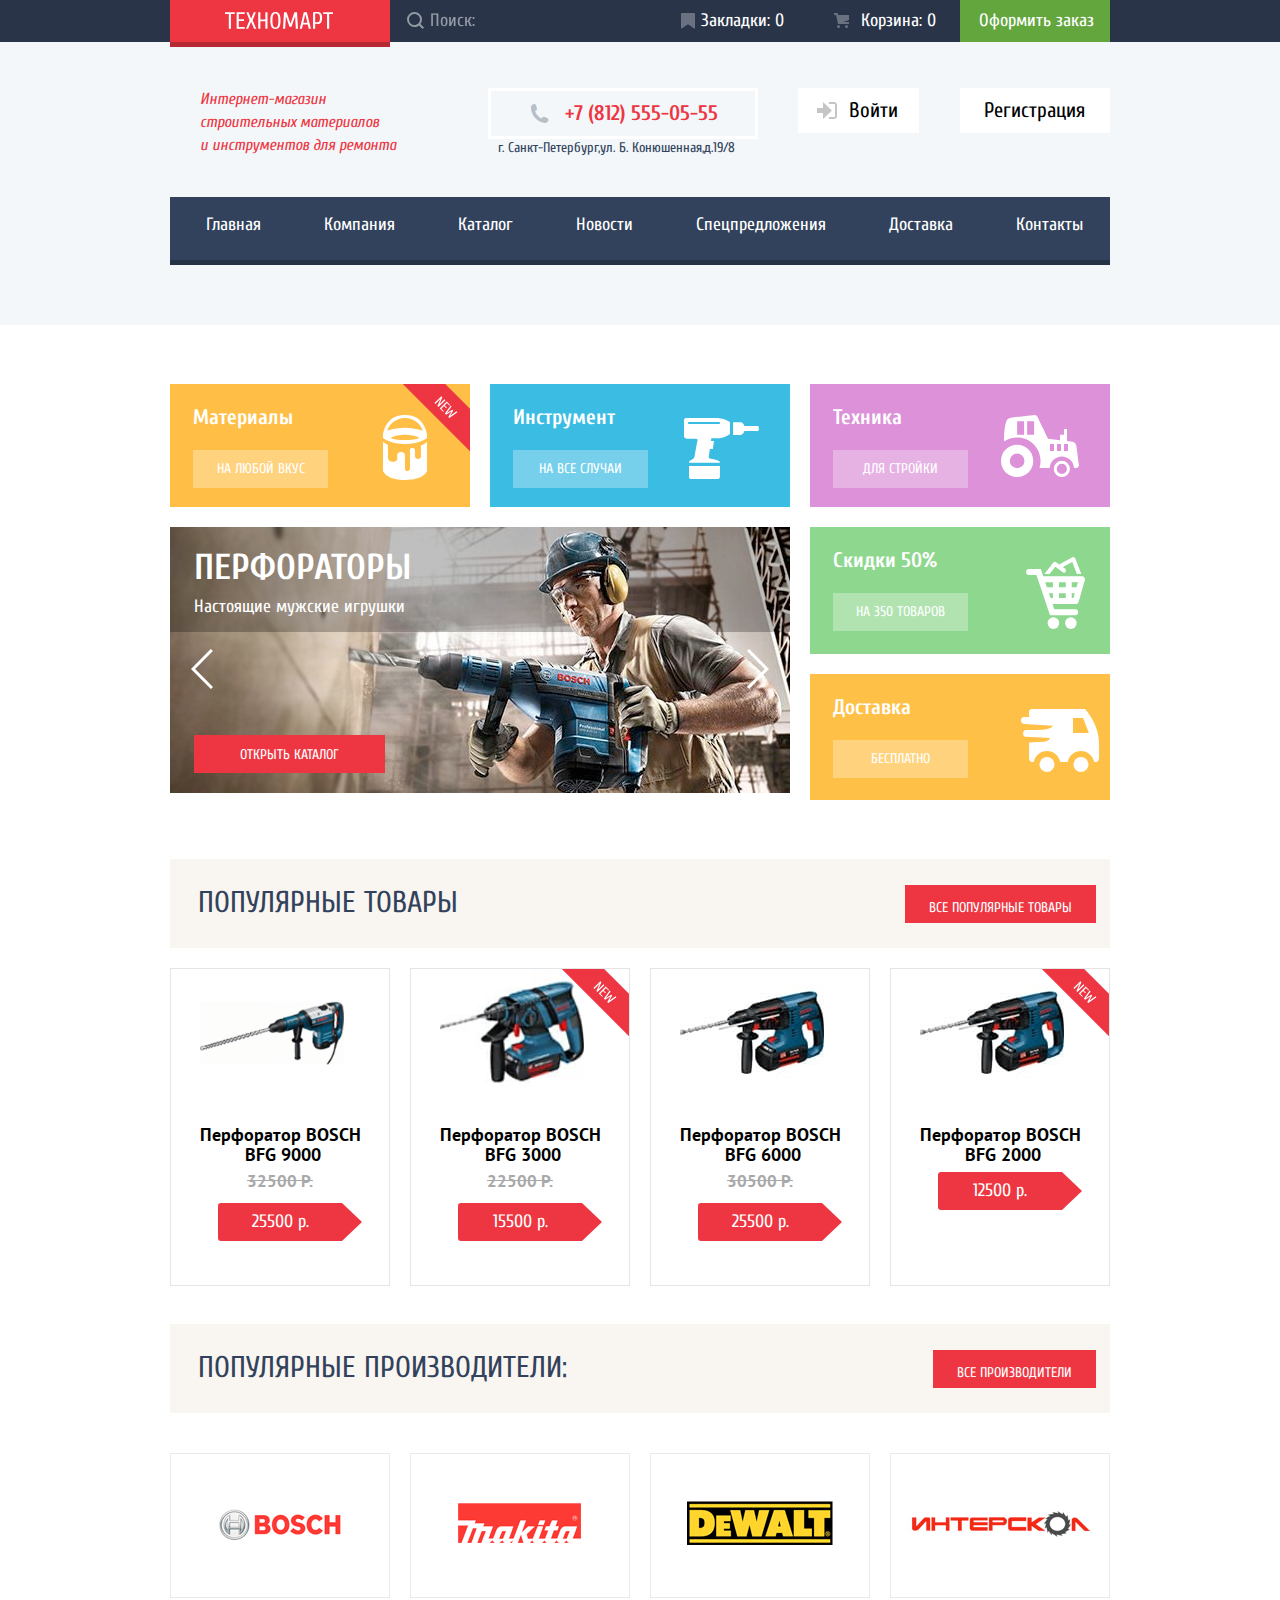
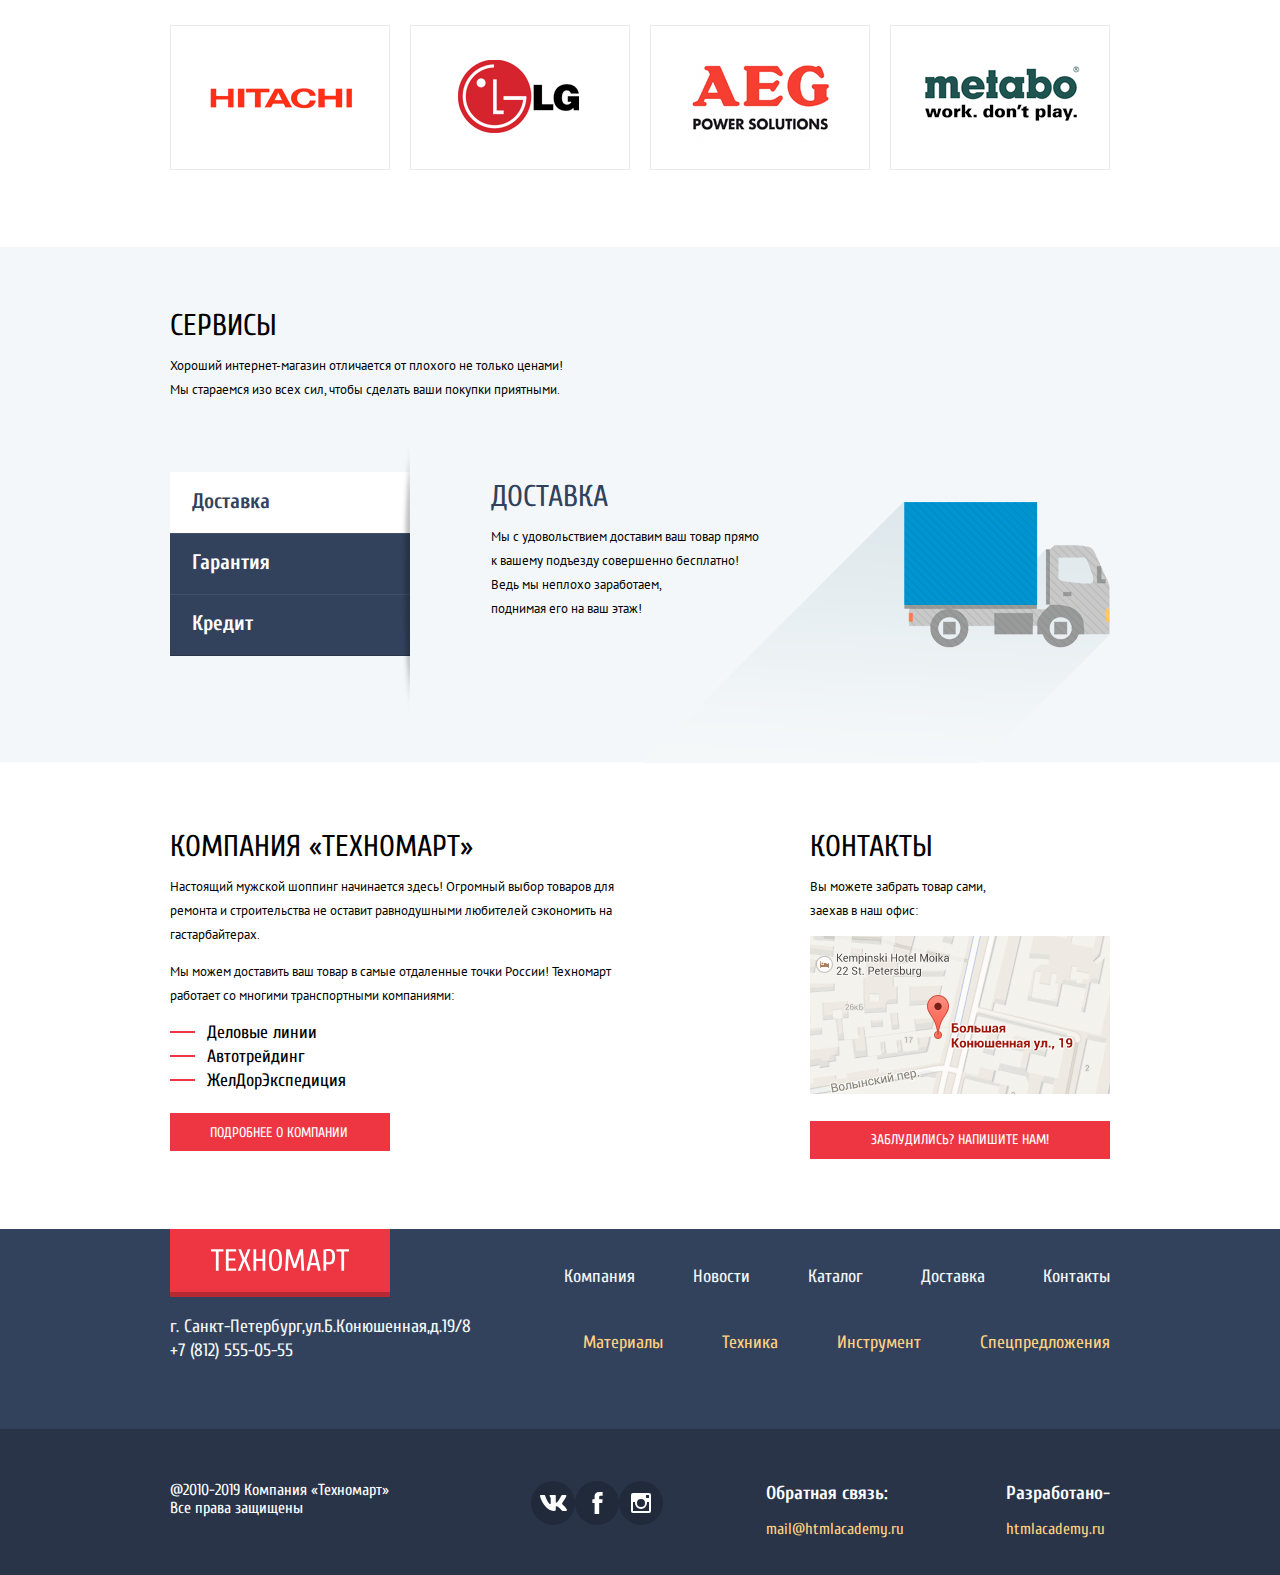
==== commit 21b40151: "К защите" ====
--- a/index.html
+++ b/index.html
@@ -4,8 +4,8 @@
     <meta charset="utf-8">
     <title>HTML Academy: Техномарт</title>
     <link href="https://fonts.googleapis.com/css2?family=Cuprum:ital,wght@0,400;0,700;1,400&family=PT+Sans:ital,wght@0,400;0,700;1,400&display=swap" rel="stylesheet">
-    <link href="css/normalize.css" rel="stylesheet">
-    <link href="css/style.css" rel="stylesheet">
+    <link href="css/normalize.min.css" rel="stylesheet">
+    <link href="css/style.min.css" rel="stylesheet">
   </head>
   <body class="page-body">
     <header class="main-header">
@@ -347,8 +347,8 @@
 	       </div>
 	       <button class="modal-close" type="button" aria-label="Закрыть"></button>
        </section>
-  <script src="js/modal-form.js"></script>
-  <script src="js/modal-map.js"></script>
-  <script src="js/modal-basket.js"></script>       
+  <script src="js/modal-form.min.js"></script>
+  <script src="js/modal-map.min.js"></script>
+  <script src="js/modal-basket.min.js"></script>       
   </body>
 </html>
--- a/css/style.min.css
+++ b/css/style.min.css
@@ -0,0 +1 @@
+@-webkit-keyframes bounce{0%{-webkit-transform:translateY(-2000px);transform:translateY(-2000px)}70%{-webkit-transform:translateY(30px);transform:translateY(30px)}90%{-webkit-transform:translateY(-10px);transform:translateY(-10px)}to{-webkit-transform:translateY(0);transform:translateY(0)}}@keyframes bounce{0%{-webkit-transform:translateY(-2000px);transform:translateY(-2000px)}70%{-webkit-transform:translateY(30px);transform:translateY(30px)}90%{-webkit-transform:translateY(-10px);transform:translateY(-10px)}to{-webkit-transform:translateY(0);transform:translateY(0)}}@-webkit-keyframes shake{0%,to{-webkit-transform:translateX(0);transform:translateX(0)}10%,30%,50%,70%,90%{-webkit-transform:translateX(-10px);transform:translateX(-10px)}20%,40%,60%,80%{-webkit-transform:translateX(10px);transform:translateX(10px)}}@keyframes shake{0%,to{-webkit-transform:translateX(0);transform:translateX(0)}10%,30%,50%,70%,90%{-webkit-transform:translateX(-10px);transform:translateX(-10px)}20%,40%,60%,80%{-webkit-transform:translateX(10px);transform:translateX(10px)}}:root{--basic-blue: #32425c;--basic-blue-dark: #293449;--basic-yellow: #ffbf47;--basic-yellow-dark: #ffd180;--basic-pink: #ee3643;--basic-pink-dark: #ba2732;--basic-green: #63a63e;--basic-green-light: #5fbb2d;--basic-green-dark: #518534;--basic-grey: #b5b5b5;--basic-grey-light-one: #c5c5c5;--basic-grey-light: #e5e5e5;--basic-grey-dark: #a9a9a9;--basic-white: #ffffff;--basic-black: #000000;--basic-special: #f3f7f9}body{min-width:960px;margin:0;padding:0;font-family:"Cuprum",Arial,sans-serif;font-size:18px;line-height:24px;background-color:var(--basic-white);color:var(--basic-black)}h2{text-transform:uppercase;font-size:30px;line-height:30px;font-weight:400;margin:0}a{text-decoration:none;color:var(--basic-white)}ul{list-style:none}img{max-width:100%;height:auto}.visually-hidden:not(:focus):not(:active),input[type=checkbox].visually-hidden,input[type=radio].visually-hidden{position:absolute;width:1px;height:1px;margin:-1px;border:0;padding:0;white-space:nowrap;-webkit-clip-path:inset(100%);clip-path:inset(100%);clip:rect(0 0 0 0);overflow:hidden}fieldset{border:0}.page{height:100%}.page-body{min-height:100%;display:-ms-grid;display:grid;-ms-grid-rows:-webkit-min-content 1fr -webkit-min-content -webkit-min-content;-ms-grid-rows:min-content 1fr min-content min-content;grid-template-rows:-webkit-min-content 1fr -webkit-min-content -webkit-min-content;grid-template-rows:min-content 1fr min-content min-content;-ms-flex-line-pack:start;align-content:start}.container,.main-header{background-color:var(--basic-special)}.top-header{background-color:var(--basic-blue-dark);color:var(--basic-white);min-height:42px}.wrapper{display:-webkit-box;display:-ms-flexbox;display:flex;-ms-flex-wrap:wrap;flex-wrap:wrap;-webkit-box-pack:justify;-ms-flex-pack:justify;justify-content:space-between;position:relative}.main-menu,.wrapper,.wrapper-footer{width:940px;margin:0 auto}.logo-header{height:47px;position:absolute;z-index:1;top:0;left:0}.logo{background-color:var(--basic-pink);-webkit-box-shadow:inset 0 -5px 0 rgba(0,0,0,.24);box-shadow:inset 0 -5px 0 rgba(0,0,0,.24);width:220px}.button:active,.button:focus,.button:hover,.logo:active,.logo:focus,.logo:hover,.modal-order:active,.modal-order:focus,.modal-order:hover,.new-price:active,.new-price:focus,.new-price:hover,.popular-link:active,.popular-link:focus,.popular-link:hover,.slide-link:active,.slide-link:focus,.slide-link:hover{background-color:var(--basic-pink-dark)}.logo-header a{display:block;padding-left:55px;padding-top:12px}.logo-footer a{display:block;padding-left:41px;padding-top:20px}.search{width:270px;min-height:42px;margin-left:220px;border:0;background-color:inherit;padding-left:40px;position:relative;background-image:url(../img/icon-search.svg);background-repeat:no-repeat;background-position:17px 12px;opacity:.5}.search:hover{outline:0;opacity:1}.search:focus{background-color:var(--basic-white);outline:0;background-image:url(../img/icon-search-red.svg)}::-webkit-input-placeholder{color:var(--basic-white)}:-ms-input-placeholder{color:var(--basic-white)}:-moz-placeholder,::-moz-placeholder{color:var(--basic-white)}.basket,.bookmarks{display:block;padding:9px 40px;position:relative}.basket::before,.bookmarks::before{content:"";position:absolute;top:13px;left:20px;background-image:url(../img/icon-bookmark.svg);background-repeat:no-repeat;width:14px;height:16px;opacity:.3}.basket{padding:9px 23px 9px 35px;max-width:136px}.basket::before{left:8px;background-image:url(../img/icon-cart.svg);width:15px;height:15px}.basket:focus::before,.basket:hover::before,.bookmarks:focus::before,.bookmarks:hover::before{opacity:1}.basket:active,.bookmarks:active{background-color:#161d29;opacity:.5}.bottom-header{display:-webkit-box;display:-ms-flexbox;display:flex;padding-top:46px;padding-bottom:40px}.description{font-size:16px;line-height:23px;color:var(--basic-pink);font-style:italic;margin:0 0 0 30px;max-width:197px}.phone{position:relative;height:45px;margin:0 0 0 51px}.phone .phone-number{border:3px solid var(--basic-white);background-color:var(--basic-special);line-height:30px;font-weight:700;color:var(--basic-pink);position:relative;display:block;padding-top:7px;padding-bottom:8px;padding-left:74px;width:270px;min-height:45px}.phone-number::before{content:"";position:absolute;top:13px;left:39px;background-image:url(../img/icon-phone.svg);background-repeat:repeat;background-position:0 0;width:19px;height:19px}.address{font-size:14px;color:var(--basic-blue);position:absolute;top:48px;left:10px}.login,.phone .phone-number,.registration{font-size:21px;-webkit-box-sizing:border-box;box-sizing:border-box}.login,.registration{line-height:21px;color:var(--basic-black);background-color:var(--basic-white);margin:0;height:45px;text-align:center;padding-top:12px}.login{position:relative;width:121px;padding-left:30px}.registration{width:150px}.login::before{content:"";position:absolute;top:14px;left:19px;background-image:url(../img/icon-login.svg);background-repeat:no-repeat;width:20px;height:17px}.account:focus,.account:hover,.login:focus,.login:hover,.my-order:focus,.my-order:hover,.registration:focus,.registration:hover{color:var(--basic-pink)}.account:active,.login:active,.my-order:active,.registration:active,.user-link:active{color:var(--basic-grey-light-one)}.login:focus::before,.login:hover::before,.user-link:focus::after,.user-link:hover::after{background-image:url(../img/icon-login-active.svg)}.login:active::before{background-image:url(../img/icon-login.svg)}.main-menu{margin-bottom:60px}.main-footer,.main-menu{background-color:var(--basic-blue)}.main-menu ul{display:-webkit-box;display:-ms-flexbox;display:flex;-ms-flex-pack:distribute;justify-content:space-around;-ms-flex-wrap:wrap;flex-wrap:wrap;padding:0;margin:0;-webkit-box-shadow:inset 0 -5px 0 rgba(0,0,0,.24);box-shadow:inset 0 -5px 0 rgba(0,0,0,.24)}.main-navigation a{display:block;padding:16px 20px 28px 28px}.main-menu a:focus,.main-menu a:hover{background-color:var(--basic-blue-dark)}.main-menu a:active{opacity:.5}.main-blocks{padding-top:59px;padding-bottom:59px;width:940px;margin:0 auto;display:-ms-grid;display:grid;-ms-grid-columns:1fr 20px 1fr 20px 1fr;grid-template-columns:1fr 1fr 1fr;grid-row-gap:20px;grid-column-gap:20px}.category{width:300px;min-height:123px;color:var(--basic-white);padding-left:23px;-webkit-box-sizing:border-box;box-sizing:border-box;position:relative}.category-materials{background-color:#ffbf47}.category-materials::after{content:"";position:absolute;width:44px;height:65px;background-image:url(../img/icon-1.svg);background-repeat:no-repeat;left:213px;bottom:27px}.category-materials::before{content:"";position:absolute;width:70px;height:70px;background-image:url(../img/sticker-new.svg);right:0;top:0}.category-tool{background-color:#3bbce3}.category-tool::after{content:"";position:absolute;width:75px;height:61px;background-image:url(../img/icon-2.svg);background-repeat:no-repeat;left:194px;bottom:28px}.category-technic{background-color:#dc91d8}.category-delivery::after,.category-discounts::after,.category-technic::after{content:"";position:absolute;width:78px;height:62px;background-image:url(../img/icon-3.svg);background-repeat:no-repeat;left:191px;bottom:30px}.category-discounts{background-color:#8ed78f;-ms-grid-column:3;grid-column-start:3;-ms-grid-column-span:1;grid-column-end:4}.category-delivery::after,.category-discounts::after{width:59px;height:72px;background-image:url(../img/icon-4.svg);left:216px;bottom:25px}.category-delivery{background-color:#ffc047}.category-delivery::after{width:78px;height:63px;background-image:url(../img/icon-5.svg);left:211px;bottom:28px}.category-link{display:block;width:135px;height:28px;font-size:14px;line-height:18px;text-transform:uppercase;text-align:center;padding-top:10px;background-color:rgba(255,255,255,.3)}.category-link:hover{background-color:rgba(197,197,197,.3)}.category-link:focus{background-color:rgba(169,169,169,.3)}.slide{-ms-grid-column:1;grid-column-start:1;-ms-grid-column-span:2;grid-column-end:3;-ms-grid-row:2;grid-row-start:2;-ms-grid-row-span:2;grid-row-end:4;margin:0;padding:0}.slide-item{position:relative}.slide-item::after,.slide-item::before{content:"";position:absolute;width:22px;height:40px;top:122px}.slide-item::after{background-image:url(../img/icon-right.svg);right:21px}.slide-item::before{background-image:url(../img/icon-left.svg);left:21px}.slide-title{top:23px}.slide-description,.slide-title{position:absolute;left:24px;z-index:2;color:var(--basic-white)}.slide-title{font-size:36px;line-height:36px;font-weight:700}.slide-description{top:50px}.slide-link{background-color:var(--basic-pink);position:absolute;left:24px;bottom:27px;padding:11px 46px 9px;font-size:14px;line-height:18px;text-transform:uppercase}.wrapper-description-items{background-color:var(--basic-special)}.description-items{width:940px;margin:59px auto 0;padding-top:64px;padding-bottom:68px}.popular-title{color:var(--basic-blue);padding-top:29px;padding-bottom:30px;padding-left:28px}.popular-link{font-size:14px;background-color:var(--basic-pink);text-transform:uppercase;margin-right:14px;height:38px;padding:11px 24px 9px;-webkit-box-sizing:border-box;box-sizing:border-box}.logo-brand,.popular{display:-webkit-box;display:-ms-flexbox;display:flex}.popular{margin-bottom:20px;background-color:#f9f5f0;-webkit-box-pack:justify;-ms-flex-pack:justify;justify-content:space-between;-webkit-box-align:center;-ms-flex-align:center;align-items:center;width:100%}.logo-brand{-ms-flex-wrap:wrap;flex-wrap:wrap;padding-bottom:70px}.logo-brand-link{margin-right:20px;margin-top:20px}.logo-brand .logo-brand-link:nth-child(4n){margin-right:0}.logo-brand img:focus,.logo-brand img:hover{-webkit-box-shadow:0 4px 20px rgba(0,0,0,.15);box-shadow:0 4px 20px rgba(0,0,0,.15)}.logo-brand img:active{opacity:.5;-webkit-box-shadow:0 4px 20px rgba(0,0,0,.15);box-shadow:0 4px 20px rgba(0,0,0,.15)}.contacts p,.description-company p,.text{font-family:"PT Sans","Arial",sans-serif;font-style:normal;font-weight:400;font-size:13px;line-height:24px}.service{padding-top:64px;width:470px}.advantages{padding:0;margin-top:70px;width:240px;display:-webkit-box;display:-ms-flexbox;display:flex;-webkit-box-orient:vertical;-webkit-box-direction:normal;-ms-flex-direction:column;flex-direction:column}.advantages-item{font-size:21px;line-height:30px;font-weight:700;padding-top:14px;padding-left:22px;background-color:var(--basic-blue);color:var(--basic-white);-webkit-box-shadow:0 1px 0 #293449,inset 0 1px 0 #405069;box-shadow:0 1px 0 #293449,inset 0 1px 0 #405069;min-height:61px;-webkit-box-sizing:border-box;box-sizing:border-box}.advantages-item:focus,.advantages-item:hover{background-color:var(--basic-blue-dark);cursor:pointer}.advantages-item-current{background-color:var(--basic-white);color:var(--basic-blue);-webkit-box-shadow:none;box-shadow:none}.advantages-item-current:focus,.advantages-item-current:hover{color:var(--basic-white)}.advantages::after,.dostavka h2::after{content:"";position:absolute;background-repeat:no-repeat}.advantages::after{background-image:url(../img/line-advantages.svg);width:10px;height:279px;top:190px;left:230px}.dostavka{width:619px;margin-top:235px;margin-left:-220px;padding-bottom:128px}.dostavka h2::after{background-image:url(../img/dostavka.png);width:468px;height:261px;right:0;top:255px}.title{color:var(--basic-blue)}.description-company{width:460px;padding-top:70px;padding-bottom:70px}.button{text-transform:uppercase;background-color:var(--basic-pink);font-size:14px;line-height:18px;display:block;padding-left:40px;padding-top:11px;min-height:38px;margin-top:20px;-webkit-box-sizing:border-box;box-sizing:border-box}.button-company{width:220px}.button-contact{border:0;color:var(--basic-white);padding:0;width:300px}.order{background-color:var(--basic-green);width:150px;height:42px;padding-top:9px;padding-left:19px;-webkit-box-sizing:border-box;box-sizing:border-box}.buy:focus,.buy:hover,.order:focus,.order:hover{background-color:var(--basic-green-light)}.order:active{background-color:var(--basic-green)}.order a:active{color:rgba(255,255,255,.5)}.container-bottom-footer,.main-footer{display:-webkit-box;display:-ms-flexbox;display:flex}.container-bottom-footer{-ms-flex-wrap:wrap;flex-wrap:wrap;-webkit-box-pack:justify;-ms-flex-pack:justify;justify-content:space-between;width:940px;margin:0 auto}.main-footer{-webkit-box-pack:center;-ms-flex-pack:center;justify-content:center}.contacts{width:300px;padding-top:70px;padding-bottom:70px}.list-company{margin:0;padding:0}.list-company li{font-family:"Cuprum","Arial",sans-serif;font-size:18px;line-height:24px;position:relative;padding:0 0 0 37px}.list-company li::before{content:"";width:25px;height:2px;background-color:var(--basic-pink);position:absolute;top:10px;left:0}.wrapper-footer{display:-ms-grid;display:grid;-ms-grid-columns:6;grid-template-columns:6;-ms-grid-rows:2;grid-template-rows:2}.wrapper-footer>:nth-child(1){-ms-grid-row:1;-ms-grid-column:1}.container-bottom-header,.container-top-header{display:-webkit-box;display:-ms-flexbox;display:flex;-webkit-box-pack:justify;-ms-flex-pack:justify;justify-content:space-between}.container-bottom-header ul,.main-footer ul{-ms-flex-wrap:wrap;flex-wrap:wrap;-webkit-box-pack:justify;-ms-flex-pack:justify;justify-content:space-between;padding:0}.main-footer ul{width:546px;display:-webkit-box;display:-ms-flexbox;display:flex;margin:36px 0 0}.container-bottom-header ul{width:527px;margin:34px 0 74px}.container-bottom-header ul,.footer-social ul,.social-button{display:-webkit-box;display:-ms-flexbox;display:flex}.social-button{-webkit-box-align:center;-ms-flex-align:center;align-items:center;-webkit-box-pack:center;-ms-flex-pack:center;justify-content:center;width:44px;height:44px;background-color:#212a3a;border-radius:50%}.container-bottom-footer{padding-top:36px;padding-bottom:34px}.logo-footer{height:68px}.bottom-footer{background-color:var(--basic-blue-dark);color:var(--basic-white);font-size:16px;line-height:18px}.adress-footer,.main-footer a{color:var(--basic-special)}.main-footer a:focus,.main-footer a:hover{text-decoration:underline}.main-footer a:active{opacity:.5;text-decoration:none}.additional-footer-menu .additional-footer-menu-link,.mail,.url{color:var(--basic-yellow-dark)}.additional-footer-menu .additional-footer-menu-link:focus,.additional-footer-menu .additional-footer-menu-link:hover,.mail:focus,.mail:hover,.url:focus,.url:hover{text-decoration:underline}.additional-footer-menu .additional-footer-menu-link:active{text-decoration:none;opacity:.5}.social-button{color:inherit}.social-button:active,.social-button:focus,.social-button:hover{background-color:var(--basic-pink)}.mail:active,.url:active{color:var(--basic-pink)}.add-basket{background-color:var(--basic-pink)}.user-link{font-size:21px;line-height:21px;color:var(--basic-black);background-color:var(--basic-white);display:block;padding:12px 57px 12px 56px;position:relative}.user-link::after,.user-link::before{content:"";position:absolute;background-repeat:no-repeat;width:20px}.user-link::before{top:13px;left:15px;background-image:url(../img/icon-user.svg);height:18px}.user-link::after{top:14px;right:14px;background-image:url(../img/icon-login.svg);height:17px}.user-link:focus::before,.user-link:hover::before{background-image:url(../img/icon-user-active.svg)}.user{margin-bottom:42px;position:relative}.account,.my-order{font-size:16px;color:var(--basic-blue);position:absolute;top:48px}.my-order{left:45px}.my-order::after{content:"";position:absolute;width:6px;height:6px;background-color:var(--basic-blue);border-radius:50%;top:9px;right:-17px}.my-order:hover::after{background-color:var(--basic-pink)}.account{right:45px}.page-catalog{display:-ms-grid;display:grid;-ms-grid-columns:220px 1fr;grid-template-columns:220px 1fr;width:940px;margin:0 auto}.page-catalog .title-product{grid-column:1/-1;background-color:var(--basic-special)}.page-catalog .breadcrumbs{grid-column:1/-1}.breadcrumbs{display:-webkit-box;display:-ms-flexbox;display:flex;-ms-flex-wrap:wrap;flex-wrap:wrap;-webkit-box-pack:start;-ms-flex-pack:start;justify-content:flex-start;padding:0;margin-top:21px;position:relative}.breadcrumbs,.breadcrumbs a{font-family:"PT Sans","Arial",sans-serif;list-style:none;text-transform:uppercase;color:var(--basic-black);font-size:13px;line-height:18px}.breadcrumbs li{position:relative;margin-right:40px}.breadcrumbs li::after{content:"";position:absolute;width:8px;height:12px;background-image:url(../img/icon-right-small.svg);background-repeat:no-repeat;background-position:0 0;top:3px;right:-20px}.breadcrumbs li:last-child{margin-right:0}.breadcrumbs-current::after{display:none}.filter,.sort{background-color:#f7f3ec;margin-top:20px}.filter{-ms-grid-column:1;grid-column-start:1;-ms-grid-row:3;grid-row-start:3;padding-top:10px;padding-left:18px;-webkit-box-sizing:border-box;box-sizing:border-box;height:38px;font-family:"PT Sans","Arial",sans-serif;font-size:13px;line-height:18px;text-transform:uppercase}.sort{display:-webkit-box;display:-ms-flexbox;display:flex;-ms-flex-wrap:wrap;flex-wrap:wrap;min-height:38px;-webkit-box-pack:justify;-ms-flex-pack:justify;justify-content:space-between;-webkit-box-align:center;-ms-flex-align:center;align-items:center;margin-left:20px;margin-bottom:28px;position:relative}.sort-title{font-family:"PT Sans","Arial",sans-serif;margin:0;padding-left:19px;font-size:13px;line-height:18px}.sort-list{display:-webkit-box;display:-ms-flexbox;display:flex;margin:0;padding:0}.sort-list li{padding:0;display:inline;margin-right:70px}.sort-list li:last-child{padding:0;display:inline;margin-right:106px}.sort-list-item{font-family:"PT Sans","Arial",sans-serif;border:0;background-color:inherit;font-size:13px;line-height:17px;opacity:.3;text-transform:uppercase;border-bottom:1px dotted var(--basic-pink)}.sort-list-item-current:focus,.sort-list-item-current:hover,.sort-list-item:focus,.sort-list-item:hover{opacity:1;border-bottom:1px solid var(--basic-pink);outline:0}.sort-list-item-current{color:var(--basic-pink);border:0;text-transform:uppercase;background-color:inherit;font-size:13px;font-family:"PT Sans","Arial",sans-serif}.sort-list-item-current:focus,.sort-list-item-current:hover{color:var(--basic-black)}.sort-list li:last-child::after{content:"";position:absolute;width:11px;height:10px;background-image:url(../img/icon-down-dir-red.svg);color:red;top:14px;right:46px}.sort-list li:last-child::before{content:"";position:absolute;width:11px;height:10px;background-image:url(../img/icon-down-dir.svg);top:14px;right:14px;opacity:.3}.filter-item{margin:0;padding:0;border:0}.range-filter{width:220px;margin-top:14px}.filter-item legend{font-family:"PT Sans","Arial",sans-serif;font-size:17px;line-height:30px;text-transform:uppercase;font-weight:700}.range-controls{position:relative;height:41px;background-color:#f7f3ec;border-radius:3px;margin-bottom:9px;padding-top:39px;padding-right:20px;padding-left:20px}.range-controls .scale{height:2px;background:#d7dcde}.range-controls .bar{width:80%;height:2px;background:#00ca74}.range-controls .toggle{width:4px;height:4px;padding:0;border:8px solid #fff;background-color:#ababab;border-radius:50%;-webkit-box-shadow:0 2px 1px 0 #cfcfcf;box-shadow:0 2px 1px 0 #cfcfcf;position:absolute;top:29px;left:0;cursor:pointer}.range-controls .toggle-min{left:18px}.range-controls .toggle-max{left:160px}.price-controls{display:-webkit-box;display:-ms-flexbox;display:flex;-webkit-box-pack:justify;-ms-flex-pack:justify;justify-content:space-between}.filters .list-item-brand,.filters .list-item-type,.price-controls label{text-transform:uppercase;font-family:"PT Sans","Arial",sans-serif;font-size:17px}.price-controls input{font-family:inherit;font-size:inherit;text-align:center;color:#283136;border:0;border-radius:3px;background:#f7f3ec;padding:10px;width:75px}.filter-brand,.filter-type{padding:0;margin:0}.filters .list-item-brand,.filters .list-item-type{padding:0;margin:0;font-size:15px;line-height:19px}.list-item-title{font-family:"PT Sans","Arial",sans-serif;font-weight:700;font-size:17px;line-height:30px;text-transform:uppercase}.filter-option label{position:relative;display:block;cursor:pointer;-webkit-user-select:none;-moz-user-select:none;-ms-user-select:none;user-select:none}.list-item-brand .filter-option,.list-item-type .filter-option{margin-top:20px;margin-left:35px}.filter-input-checkbox:not(:checked)+label::before{content:"";position:absolute;width:23px;height:23px;background-image:url(../img/checkbox-off.svg);background-repeat:no-repeat;left:-35px}.filter-input-checkbox:active+label,.filter-input-radio:active+label{opacity:.3}.filter-input-checkbox:checked+label::after{content:"";position:absolute;left:-35px;width:27px;height:23px;background-image:url(../img/checkbox-on.svg);background-repeat:no-repeat}.line-form{color:var(--basic-grey-light);opacity:.5;display:block;margin-top:26px}.filter-input-radio:not(:checked)+label::before{content:"";position:absolute;width:25px;height:25px;background-image:url(../img/radio-off.svg);background-repeat:no-repeat;left:-35px}.filter-input-radio:checked+label::after{content:"";position:absolute;left:-35px;width:25px;height:25px;background-image:url(../img/radio-on.svg);background-repeat:no-repeat}.filter-button{font-family:"PT Sans","Arial",sans-serif;font-size:13px;text-transform:uppercase;background-color:var(--basic-white);color:var(--basic-black);border:1px solid var(--basic-grey-light);margin-top:37px;width:220px;min-height:38px;text-align:center;vertical-align:middle}.filter-button:focus,.filter-button:hover{opacity:.5}.title-product{color:var(--basic-blue);text-transform:uppercase;font-weight:400;line-height:30px;font-size:30px;margin:0;padding-top:29px;padding-bottom:30px;padding-left:29px}.catalog{-ms-grid-column:2;grid-column-start:2;-ms-grid-row:4;grid-row-start:4;margin-left:20px}.catalog-list,.catalog-list .catalog-item{display:-webkit-box;display:-ms-flexbox;display:flex}.catalog-list{-ms-flex-wrap:wrap;flex-wrap:wrap;padding:0;margin:0 0 18px;list-style:none}.catalog-list .catalog-item{-webkit-box-orient:vertical;-webkit-box-direction:normal;-ms-flex-direction:column;flex-direction:column;-webkit-box-align:center;-ms-flex-align:center;align-items:center;-webkit-box-sizing:border-box;box-sizing:border-box;width:220px;min-height:318px;margin-right:20px;margin-bottom:20px;border:1px solid var(--basic-grey-light);position:relative;text-align:center}.catalog-item-current::before,.catalog-item-new::before{content:"";position:absolute;width:70px;height:70px;background-image:url(../img/sticker-new.svg);background-repeat:no-repeat;right:0;top:0}.catalog-item:nth-child(3n){margin-right:0}.catalog-list .catalog-item-index{margin-right:20px}.catalog-item-index:nth-child(4n){margin-right:0}.catalog-item-image,.catalog-item-image-current{width:144px;height:128px;-o-object-fit:contain;object-fit:contain;margin:0 0 28px}.name-product,.old-price{font-family:"PT Sans","Arial",sans-serif;font-weight:700;font-size:18px;line-height:20px;color:var(--basic-black);margin-bottom:7px}.old-price{color:var(--basic-grey-dark);text-decoration:line-through;text-transform:uppercase;display:block;font-size:17px;line-height:18px;margin-bottom:13px}.new-price{color:#fff;border-radius:3px 0 0 3px;-moz-border-radius:3px 0 0 3px;-webkit-border-radius:3px 0 0 3px;background:var(--basic-pink);border:0;position:relative;width:124px;height:38px}.new-price::before{left:100%;border:solid transparent;content:" ";height:0;width:0;position:absolute;border-top:19px solid transparent;border-bottom:19px solid transparent;border-left:20px solid var(--basic-pink);top:0}.new-price:active::before,.new-price:focus::before,.new-price:hover::before{border-left:20px solid var(--basic-pink-dark)}.page-navigation{margin:0;padding:0;display:-webkit-box;display:-ms-flexbox;display:flex;-ms-flex-wrap:wrap;flex-wrap:wrap}.page-navigation-item{margin-left:10px}.page-navigation-item:first-child{margin-left:0}.page-navigation-item a{font-family:"PT Sans","Arial",sans-serif;font-size:13px;line-height:18px;text-transform:uppercase;display:block;padding:10px 15px;color:var(--basic-black);border:1px solid var(--basic-grey-light);border-radius:2px}.page-navigation-current a{color:var(--basic-white);background-color:var(--basic-pink)}.page-navigation-item a:focus,.page-navigation-item a:hover{border:1px solid var(--basic-grey)}.page-navigation-item a:active{border:1px solid var(--basic-pink)}.bookmark,.buy{font-family:"Cuprum","Arial",sans-serif;text-transform:uppercase;font-size:14px;line-height:18px;width:135px;height:38px;border-radius:2px}.buy{-webkit-box-shadow:inset 0 -3px 0 #367315;box-shadow:inset 0 -3px 0 #367315;background-color:var(--basic-green);border:0;color:var(--basic-white);margin-top:38px;background-image:url(../img/icon-cart.svg);background-repeat:no-repeat;background-position:20px 10px}.bookmark{color:var(--basic-blue);border:3px solid var(--basic-green);background-color:var(--basic-white);margin-top:10px}.bookmark:focus,.bookmark:hover{border-color:var(--basic-blue)}.bookmark:active{opacity:.5}.catalog-item-button{position:absolute;left:0;top:0;display:none}.catalog-item-button-current{display:block;position:relative}.catalog-item-image-current{display:none}.catalog-item-current,.catalog-item:focus,.catalog-item:hover{-webkit-box-shadow:0 4px 20px rgba(0,0,0,.15);box-shadow:0 4px 20px rgba(0,0,0,.15)}.catalog-item-current:focus .button-current,.catalog-item-current:hover .button-current,.catalog-item:focus .catalog-image,.catalog-item:hover .catalog-image{display:none}.catalog-item-current:focus .catalog-item-image-current,.catalog-item-current:hover .catalog-item-image-current,.catalog-item:focus .catalog-item-button,.catalog-item:hover .catalog-item-button{display:block}.modal{display:none;position:fixed;top:0;right:0;bottom:0;left:0;margin:auto;background-color:var(--basic-white);-webkit-box-shadow:0 4px 20px rgba(0,0,0,.15);box-shadow:0 4px 20px rgba(0,0,0,.15)}.modal-show{display:block;-webkit-animation:bounce .6s;animation:bounce .6s}.modal-error{-webkit-animation:shake .6s;animation:shake .6s}.modal-basket{width:620px;height:282px;text-align:center}.modal-title{text-transform:none;font-size:24px;padding-top:73px;padding-bottom:67px;font-weight:700}.modal-title::before{position:absolute;content:"";background-image:url(../img/icon-mark.svg);width:66px;height:66px;left:81px;top:55px}.modal-title::after{position:absolute;content:"";background:var(--basic-pink);width:620px;height:7px;top:0;left:0}.wrapper-modal-button{background-color:var(--basic-grey-light)}.modal-continue,.modal-order{margin-top:37px;margin-bottom:37px;border:0;font-size:14px;line-height:18px;text-transform:uppercase;padding:11px 46px 9px 47px}.modal-order{background-color:var(--basic-pink);color:var(--basic-white)}.modal-continue{background-color:var(--basic-white);margin-left:10px}.modal-continue:active,.modal-order:active{border:0}.modal-close{position:absolute;top:0;right:0;width:21px;height:21px;border:0;cursor:pointer;background-color:transparent}.modal-close::after,.modal-close::before{content:"";position:absolute;top:18px;right:11px;width:19px;height:3px;background-color:var(--basic-pink)}.modal-close::before{-webkit-transform:rotate(45deg);-ms-transform:rotate(45deg);transform:rotate(45deg)}.modal-close::after{-webkit-transform:rotate(-45deg);-ms-transform:rotate(-45deg);transform:rotate(-45deg)}.modal-form{width:620px;height:430px;-webkit-box-shadow:0 4px 20px rgba(0,0,0,.15);box-shadow:0 4px 20px rgba(0,0,0,.15)}.modal-user-email::before{content:"";position:absolute;width:620px;height:7px;background-color:var(--basic-pink);top:0;left:0}.write-us{display:-webkit-box;display:-ms-flexbox;display:flex;-ms-flex-wrap:wrap;flex-wrap:wrap;-webkit-box-pack:center;-ms-flex-pack:center;justify-content:center;padding-bottom:37px;margin-top:30px}.modal-form-item{width:220px}.modal-form-area,.user-email,.user-name{-webkit-box-sizing:border-box;box-sizing:border-box}.modal-form-area{width:460px;min-height:114px;margin:0 auto}.user-email,.user-name{width:100%}.user-email,.user-name,.user-text{border:2px solid var(--basic-grey-light-one);border-radius:2px;padding-top:7px;padding-bottom:7px;padding-left:12px;margin-top:11px}.modal-user-email{padding-left:20px}.user-text{width:460px;min-height:114px;-webkit-box-sizing:border-box;box-sizing:border-box}.modal-form::-webkit-input-placeholder{color:var(--basic-grey-dark);font-size:13px;font-family:PT-Sans}.modal-form:-ms-input-placeholder{color:var(--basic-grey-dark);font-size:13px;font-family:PT-Sans}.modal-form:-moz-placeholder,.modal-form::-moz-placeholder{color:var(--basic-grey-dark);font-size:13px;font-family:PT-Sans}.modal-form-item label{font-size:18px}.wrapper-modal-submit{margin-top:37px;background-color:#f4f4f4;width:620px}.modal-map::before,.modal-submit{background-color:var(--basic-pink)}.modal-submit{border:0;font-size:14px;color:var(--basic-white);text-transform:uppercase;padding:11px 200px;margin:37px 80px}.modal-map{width:943px;height:449px;border:0}.modal-map::before{content:"";position:absolute;width:943px;height:7px;top:0;left:0}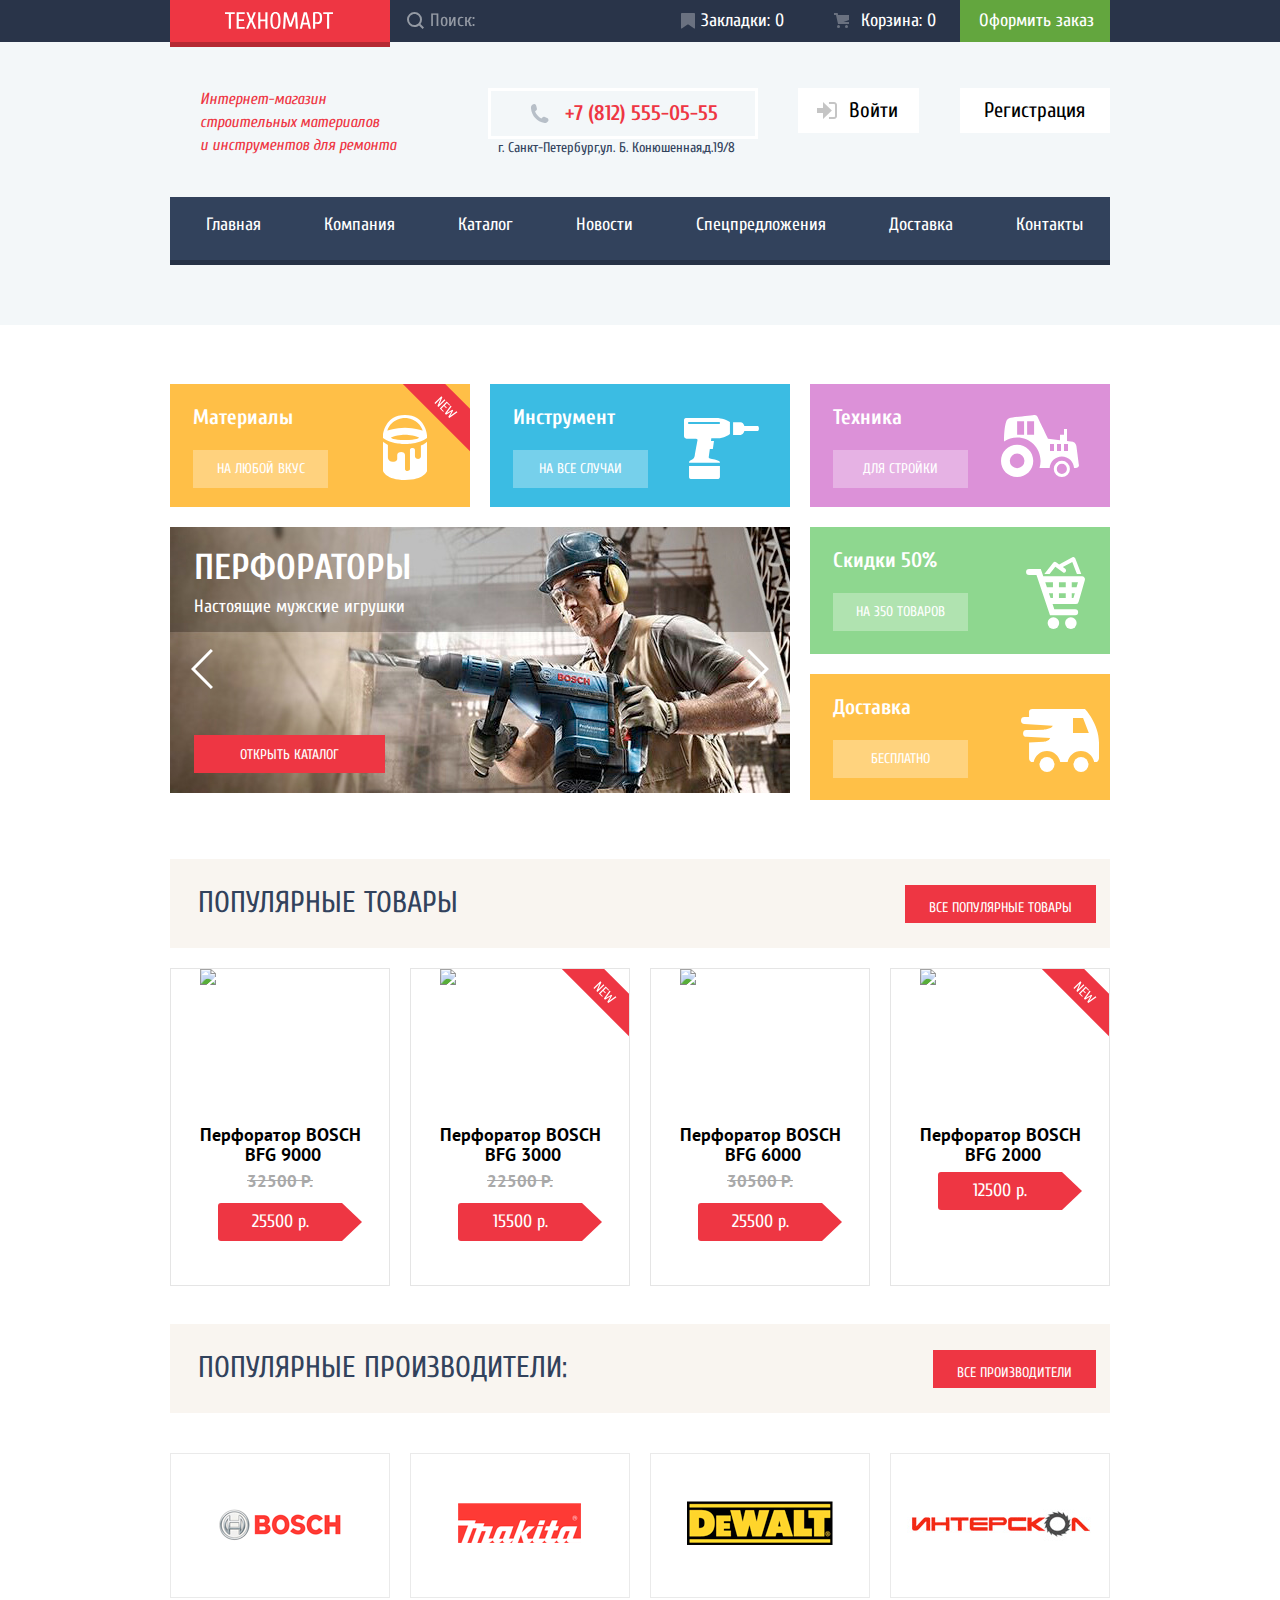
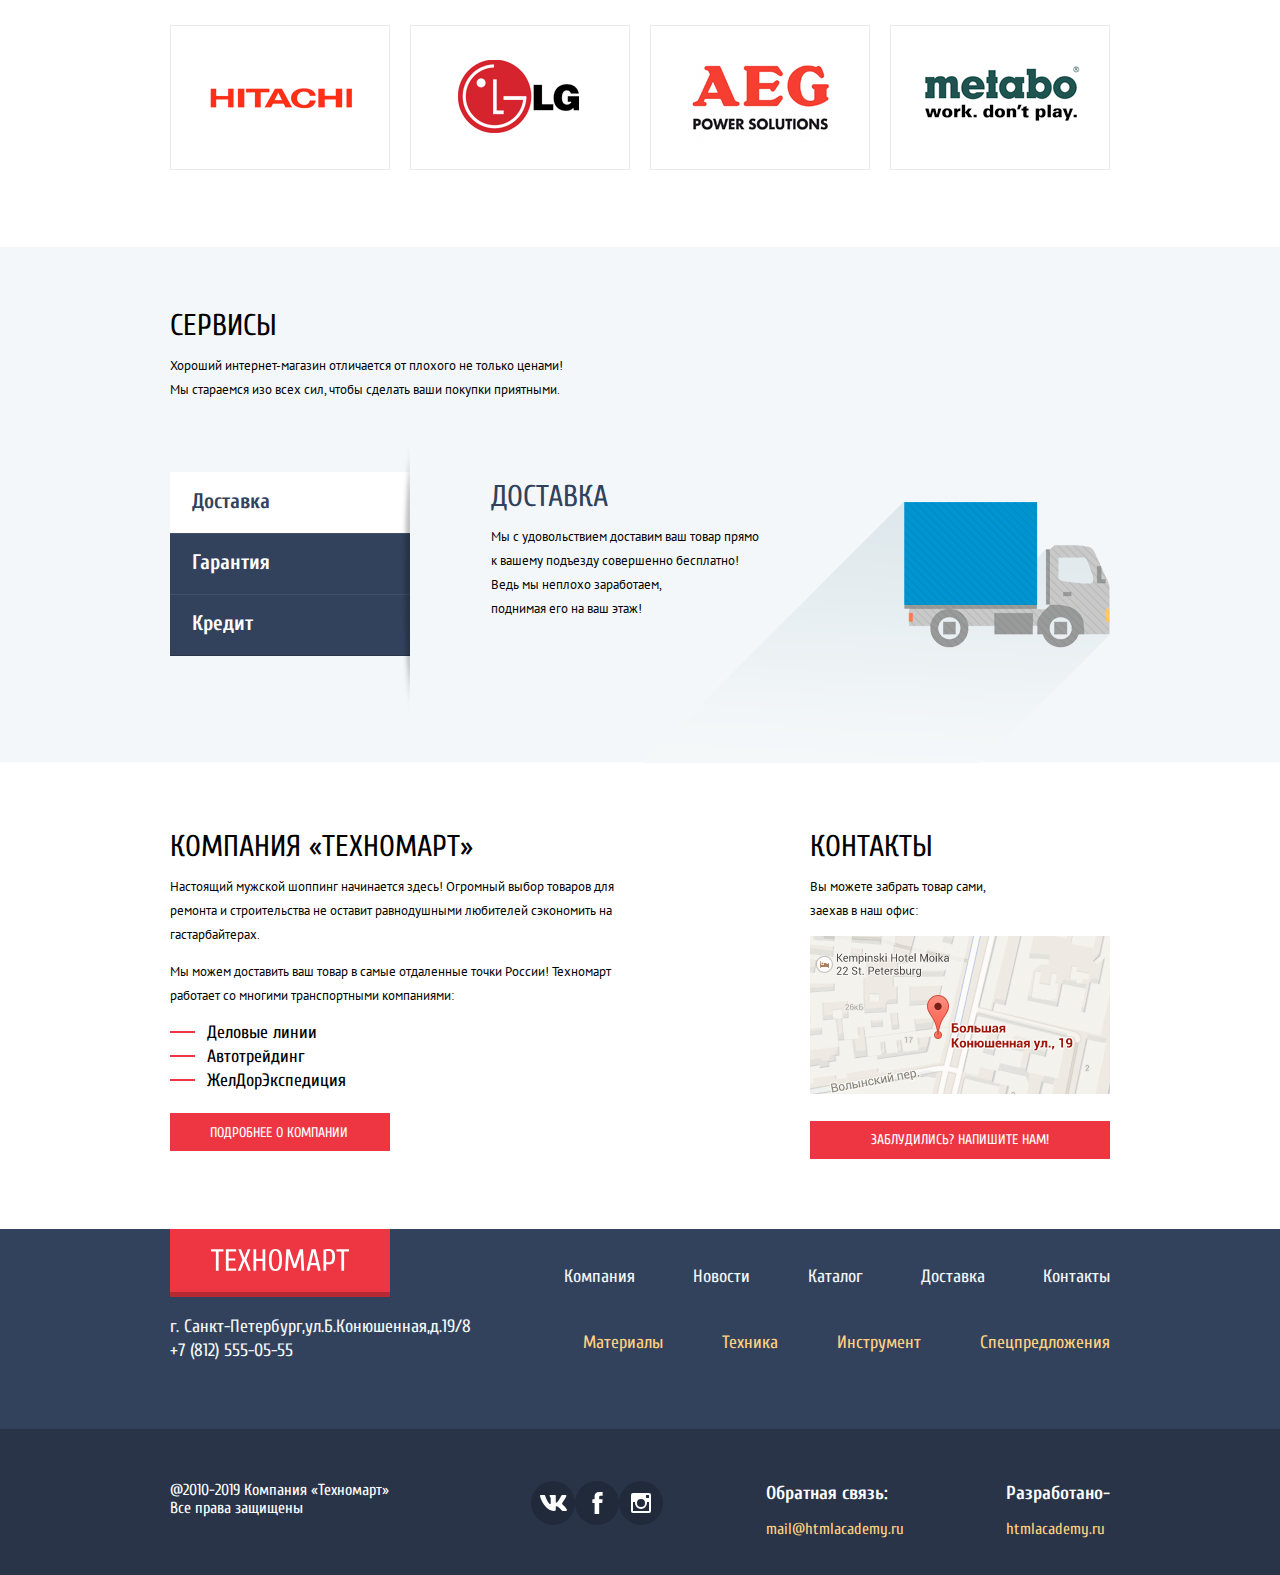
==== commit 80c9e496: "Первая защита" ====
--- a/index.html
+++ b/index.html
@@ -16,7 +16,9 @@
                   	 <img src="img/logo-technomart.svg" width="108" height="18" alt="Техномарт">
                 	</a>
                 </div>
-            	<input type="search" class="search" placeholder="Поиск:">
+                <label>
+            		<input type="search" class="search" placeholder="Поиск:">
+            	</label>
             	<a href="" class="bookmarks">Закладки: 0</a>
                 <a href="" class="basket">Корзина: 0</a>
                 <a href="" class="order">Оформить заказ</a>
@@ -30,7 +32,7 @@
  <br> и инструментов для ремонта
     			</p>
     		    <p class="phone">
-                    <span class="phone-number">+7 (812) 555-05-55</span>
+                    <a href="tel:+78125550555" class="phone-number">+7 (812) 555-05-55</a>
                     <span class="address">г. Санкт-Петербург,ул. Б. Конюшенная,д.19/8</span>
                 </p>
         		<a class="login">Войти</a>
@@ -90,9 +92,7 @@
                 <li class="catalog-item">
                   <a href="">
                    <p class="catalog-item-image">
-                    <img src="img/catalog/Perforator-BOSCH -BFG-9000.jpg" width="184" height="164" alt="Перфоратор BOSCH -BFG 9000" class="catalog-image">
+                    <img src="img/catalog/Perforator-boschbfg-9000.jpg" width="184" height="164" alt="Перфоратор boschbfg 9000" class="catalog-image">
                    </p>
                    <h3 class="name-product">Перфоратор BOSCH <br>  BFG 9000</h3>
@@ -107,9 +107,7 @@
                 <li class="catalog-item catalog-item-index catalog-item-new">
                   <a href="">
                    <p class="catalog-item-image">
-                    <img src="img/catalog/Perforator-BOSCH -BFG-3000.jpg" width="144" height="128" alt="Перфоратор BOSCH -BFG 3000" class="catalog-image">
+                    <img src="img/catalog/Perforator-boschbfg-3000.jpg" width="144" height="128" alt="Перфоратор boschbfg 3000" class="catalog-image">
                    </p>
                    <h3 class="name-product">Перфоратор BOSCH <br>  BFG 3000</h3>
@@ -124,9 +122,7 @@
                 <li class="catalog-item catalog-item-index">
                   <a href="">
                    <p class="catalog-item-image">
-                    <img src="img/catalog/Perforator-BOSCH -BFG-6000.jpg" width="144" height="128" alt="Перфоратор BOSCH -BFG 3000" class="catalog-image">
+                    <img src="img/catalog/Perforator-boschbfg-6000.jpg" width="144" height="128" alt="Перфоратор boschbfg 3000" class="catalog-image">
                    </p>
                    <h3 class="name-product">Перфоратор BOSCH <br>  BFG 6000</h3>
@@ -141,9 +137,7 @@
                 <li class="catalog-item catalog-item-index catalog-item-new">
                   <a href="">
                    <p class="catalog-item-image">
-                    <img src="img/catalog/Perforator-BOSCH -BFG-2000.jpg" width="144" height="128" alt="Перфоратор BOSCH -BFG 3000" class="catalog-image">
+                    <img src="img/catalog/Perforator-boschbfg-2000.jpg" width="144" height="128" alt="Перфоратор boschbfg 3000" class="catalog-image">
                    </p>
                    <h3 class="name-product">Перфоратор BOSCH <br>  BFG 2000</h3>
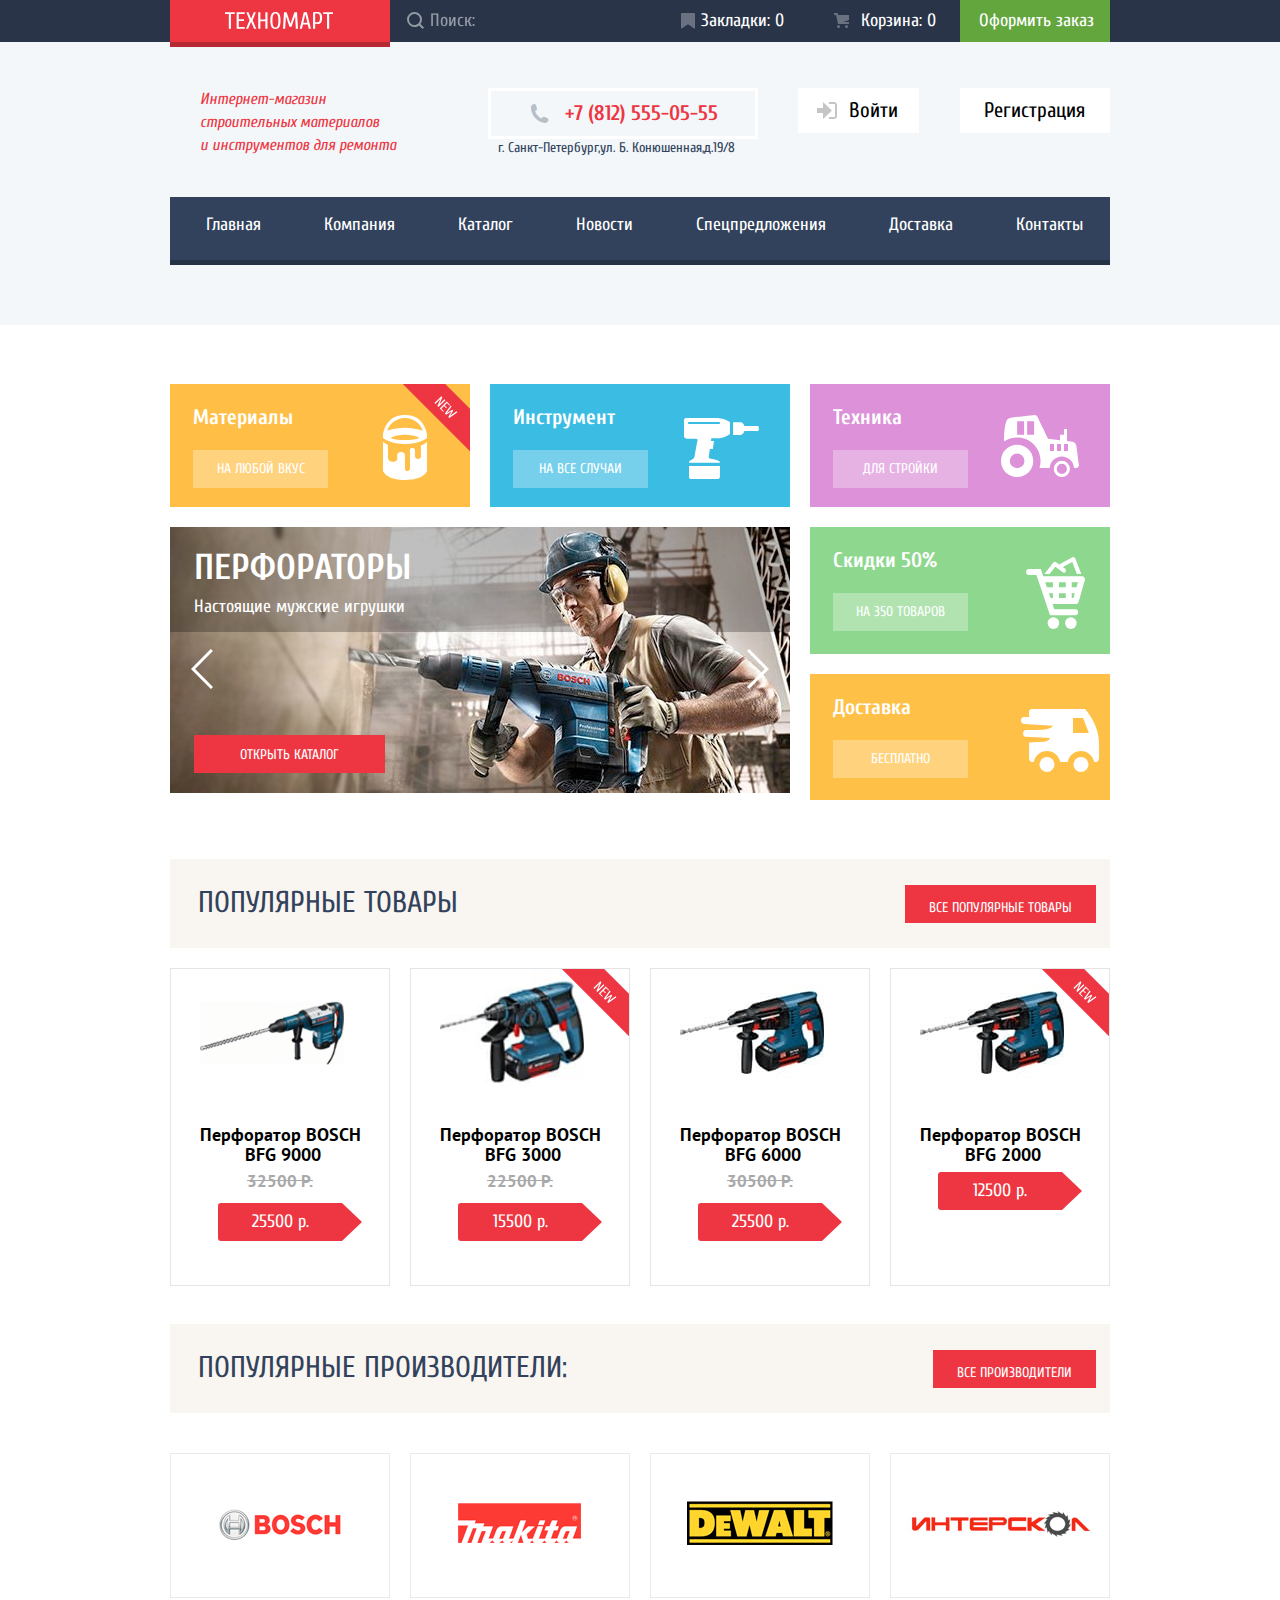
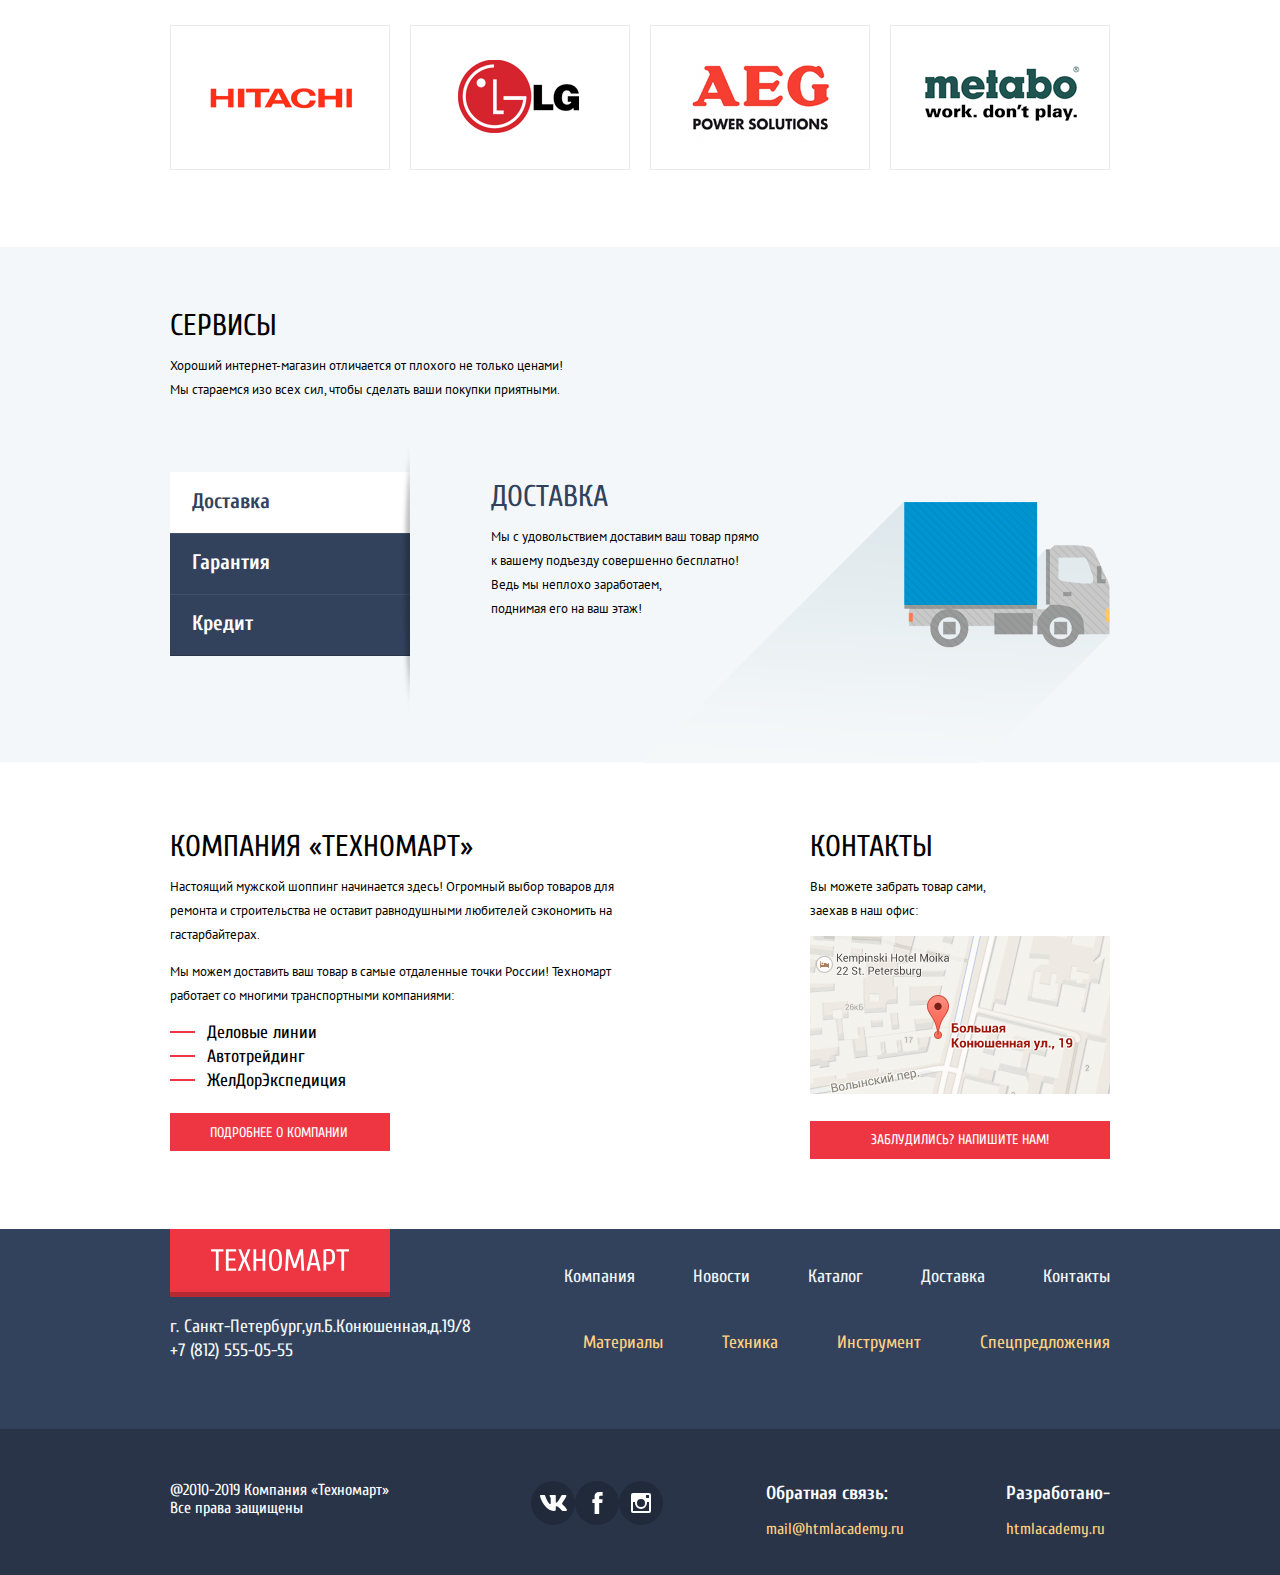
==== commit 33e05e70: "Первая защита 20.06.2020" ====
--- a/index.html
+++ b/index.html
@@ -75,7 +75,7 @@
             </div>
              <ul class="slide">
                 <li class="slide-item">
-                    <img src="img/slide-1.jpg" width="620" height="266">
+                    <img src="img/slide-1.jpg" width="620" height="266" alt="Слайдер Перфораторы">
                     <h2 class="slide-title">Перфораторы</h2>
                     <p class="slide-description">Настоящие мужские игрушки</p>
                     <a href="catalog.html" class="slide-link">Открыть каталог</a>
@@ -99,10 +99,10 @@
                    <span class="old-price">32500 р.</span>
                    <button class="new-price">25500 р.</button>
                    <div class="catalog-item-button">
-	                  <button type="button" class="buy"><span class="icon-cart"><span>Купить</button>
+	                  <button type="button" class="buy"><span class="icon-cart"><span>Купить</span></button>
 	                  <button type="button" class="bookmark">В закладки</button>
                    </div>
-                  </a>
+                  </a> 
                 </li>
                 <li class="catalog-item catalog-item-index catalog-item-new">
                   <a href="">
@@ -114,10 +114,10 @@
                    <span class="old-price">22500 р.</span>
                    <button class="new-price">15500 р.</button>
                    <div class="catalog-item-button">
-	                  <button type="button" class="buy"><span class="icon-cart"><span>Купить</button>
+	                  <button type="button" class="buy"><span class="icon-cart"><span>Купить</span></button>
 	                  <button type="button" class="bookmark">В закладки</button>
                    </div>
-                  </a>
+                  </a> 
                 </li>
                 <li class="catalog-item catalog-item-index">
                   <a href="">
@@ -127,12 +127,12 @@
                    <h3 class="name-product">Перфоратор BOSCH <br>  BFG 6000</h3>
                    <span class="old-price">30500 р.</span>
+                  </a> 
                    <button class="new-price">25500 р.</button>
                    <div class="catalog-item-button">
-	                  <button type="button" class="buy"><span class="icon-cart"><span>Купить</button>
+	                  <button type="button" class="buy"><span class="icon-cart"><span>Купить</span></button>
 	                  <button type="button" class="bookmark">В закладки</button>
                    </div>
-                  </a>
                 </li>
                 <li class="catalog-item catalog-item-index catalog-item-new">
                   <a href="">
@@ -141,12 +141,12 @@
                    </p>
                    <h3 class="name-product">Перфоратор BOSCH <br>  BFG 2000</h3>
+                  </a> 
                    <button class="new-price">12500 р.</button>
                    <div class="catalog-item-button">
-	                  <button type="button" class="buy"><span class="icon-cart"><span>Купить</button>
+	                  <button type="button" class="buy"><span class="icon-cart"><span>Купить</span></button>
 	                  <button type="button" class="bookmark">В закладки</button>
                    </div>
-                  </a>
                 </li>
             </ul>
         </section>
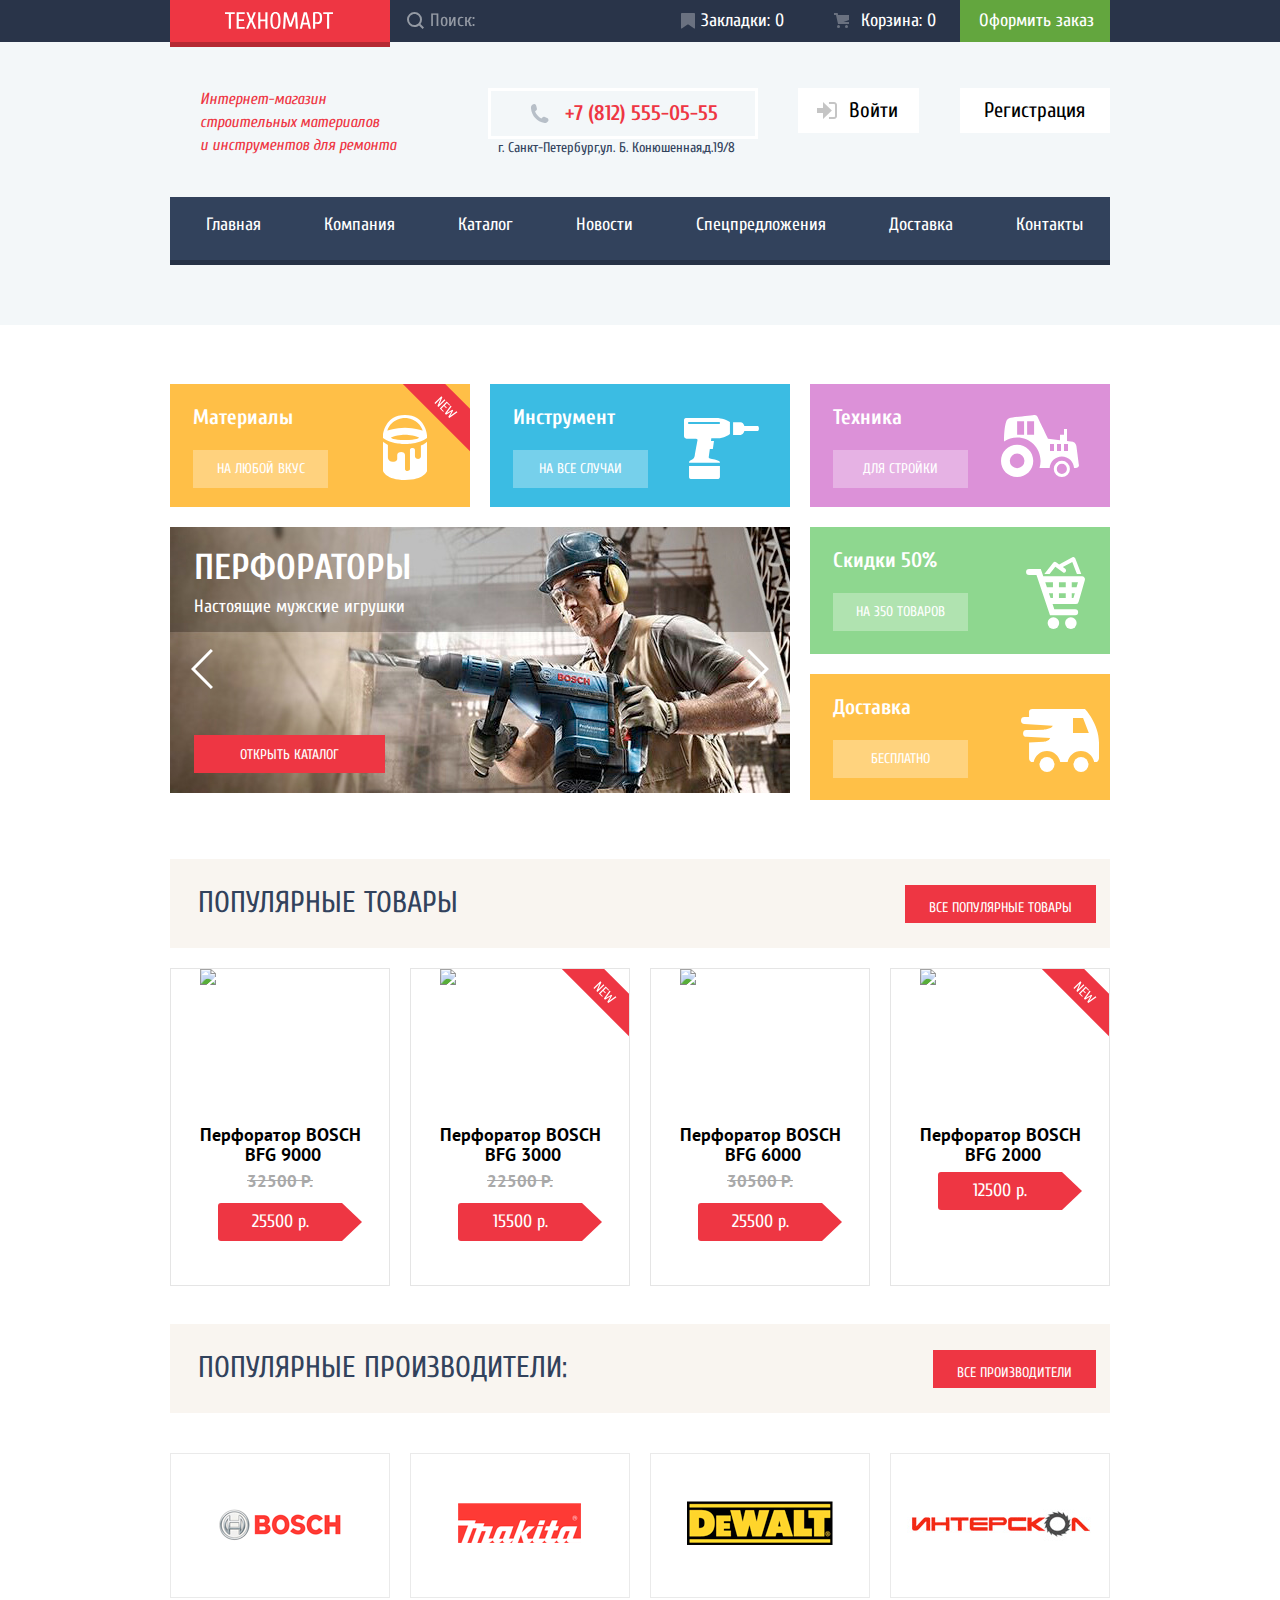
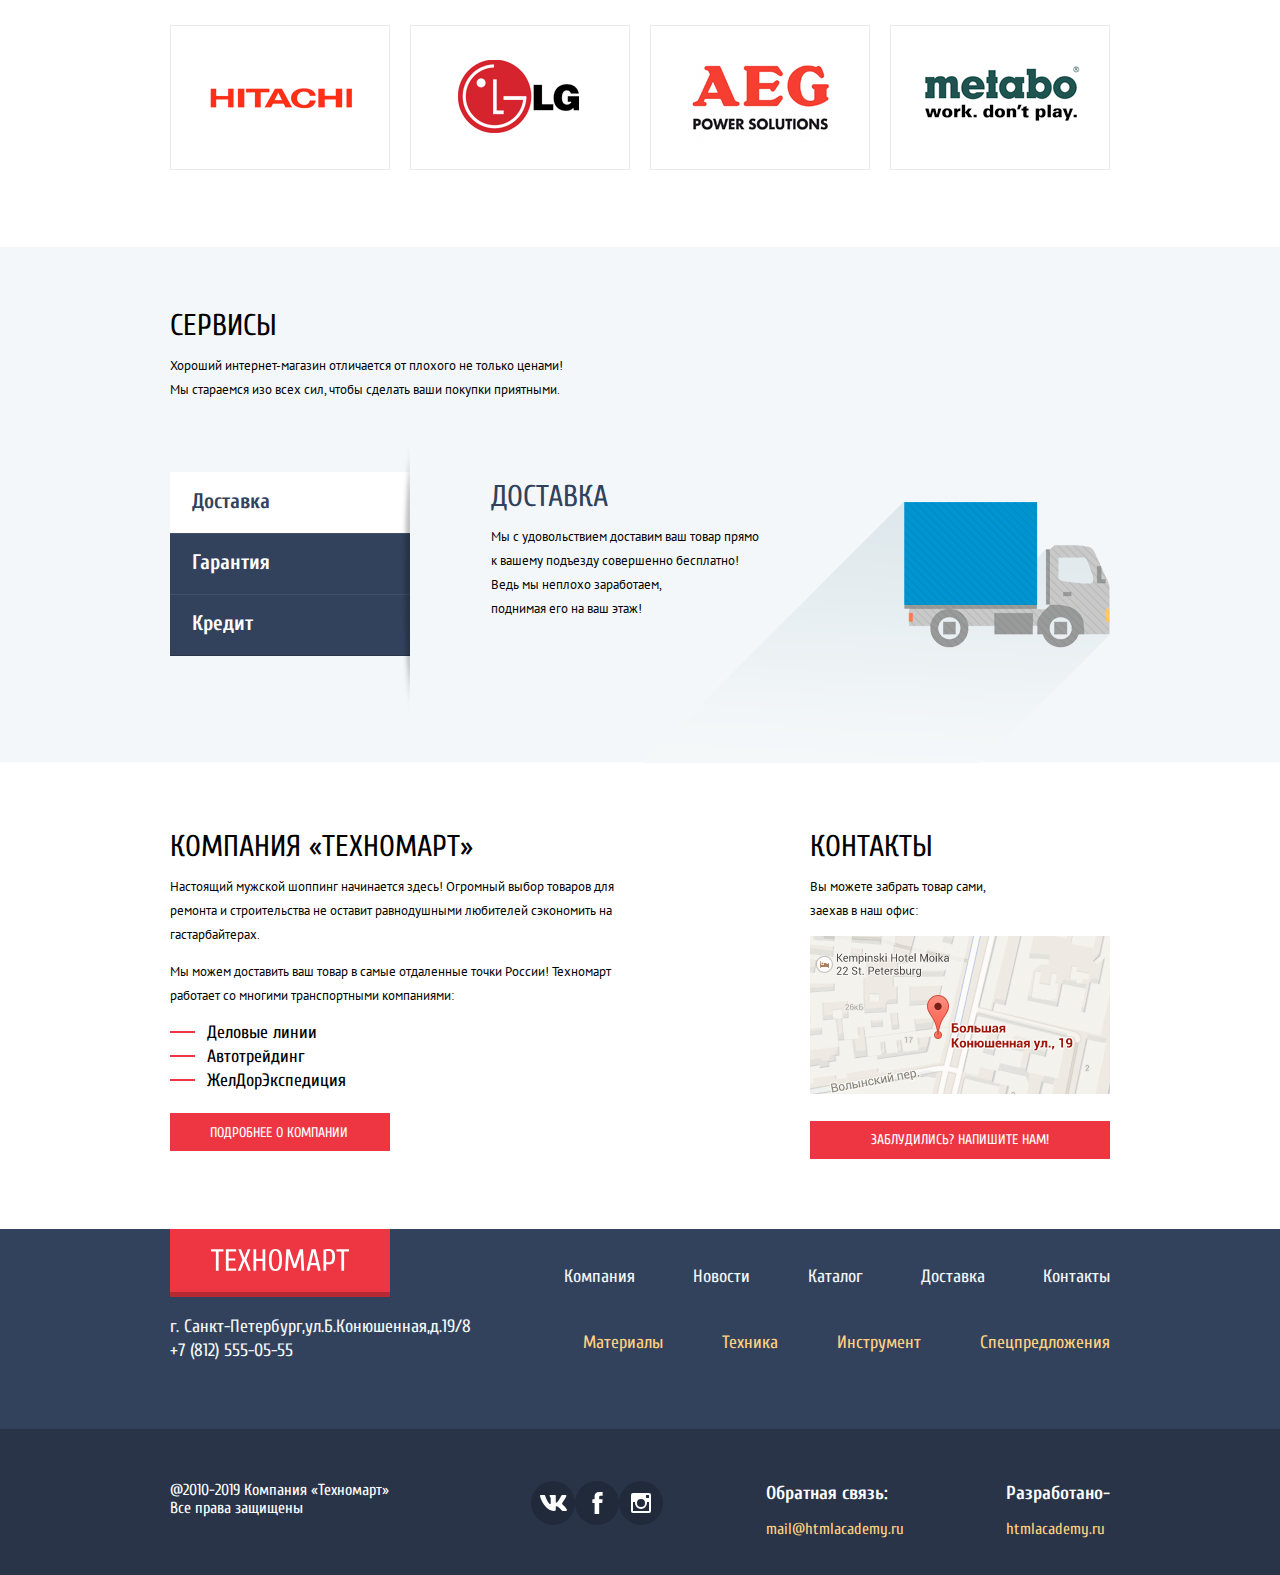
==== commit ef52bf0b: "Изменила названия картинок" ====
--- a/index.html
+++ b/index.html
@@ -92,37 +92,37 @@
                 <li class="catalog-item">
                   <a href="">
                    <p class="catalog-item-image">
-                    <img src="img/catalog/Perforator-boschbfg-9000.jpg" width="184" height="164" alt="Перфоратор boschbfg 9000" class="catalog-image">
+                    <img src="img/perforator-boschbfg-9000.jpg" width="184" height="164" alt="Перфоратор boschbfg 9000" class="catalog-image">
                    </p>
                    <h3 class="name-product">Перфоратор BOSCH <br>  BFG 9000</h3>
                    <span class="old-price">32500 р.</span>
+                  </a> 
                    <button class="new-price">25500 р.</button>
                    <div class="catalog-item-button">
-	                  <button type="button" class="buy"><span class="icon-cart"><span>Купить</span></button>
+	                  <button type="button" class="buy"><span class="icon-cart">Купить</span></button>
 	                  <button type="button" class="bookmark">В закладки</button>
                    </div>
-                  </a> 
                 </li>
                 <li class="catalog-item catalog-item-index catalog-item-new">
                   <a href="">
                    <p class="catalog-item-image">
-                    <img src="img/catalog/Perforator-boschbfg-3000.jpg" width="144" height="128" alt="Перфоратор boschbfg 3000" class="catalog-image">
+                    <img src="img/perforator-boschbfg-3000.jpg" width="144" height="128" alt="Перфоратор boschbfg 3000" class="catalog-image">
                    </p>
                    <h3 class="name-product">Перфоратор BOSCH <br>  BFG 3000</h3>
                    <span class="old-price">22500 р.</span>
+                  </a> 
                    <button class="new-price">15500 р.</button>
                    <div class="catalog-item-button">
-	                  <button type="button" class="buy"><span class="icon-cart"><span>Купить</span></button>
+	                  <button type="button" class="buy"><span class="icon-cart">Купить</span></button>
 	                  <button type="button" class="bookmark">В закладки</button>
                    </div>
-                  </a> 
                 </li>
                 <li class="catalog-item catalog-item-index">
                   <a href="">
                    <p class="catalog-item-image">
-                    <img src="img/catalog/Perforator-boschbfg-6000.jpg" width="144" height="128" alt="Перфоратор boschbfg 3000" class="catalog-image">
+                    <img src="img/perforator-boschbfg-6000.jpg" width="144" height="128" alt="Перфоратор boschbfg 3000" class="catalog-image">
                    </p>
                    <h3 class="name-product">Перфоратор BOSCH <br>  BFG 6000</h3>
@@ -130,21 +130,21 @@
                   </a> 
                    <button class="new-price">25500 р.</button>
                    <div class="catalog-item-button">
-	                  <button type="button" class="buy"><span class="icon-cart"><span>Купить</span></button>
+	                  <button type="button" class="buy"><span class="icon-cart">Купить</span></button>
 	                  <button type="button" class="bookmark">В закладки</button>
                    </div>
                 </li>
                 <li class="catalog-item catalog-item-index catalog-item-new">
                   <a href="">
                    <p class="catalog-item-image">
-                    <img src="img/catalog/Perforator-boschbfg-2000.jpg" width="144" height="128" alt="Перфоратор boschbfg 3000" class="catalog-image">
+                    <img src="img/perforator-boschbfg-2000.jpg" width="144" height="128" alt="Перфоратор boschbfg 3000" class="catalog-image">
                    </p>
                    <h3 class="name-product">Перфоратор BOSCH <br>  BFG 2000</h3>
                   </a> 
                    <button class="new-price">12500 р.</button>
                    <div class="catalog-item-button">
-	                  <button type="button" class="buy"><span class="icon-cart"><span>Купить</span></button>
+	                  <button type="button" class="buy"><span class="icon-cart">Купить</span></button>
 	                  <button type="button" class="bookmark">В закладки</button>
                    </div>
                 </li>
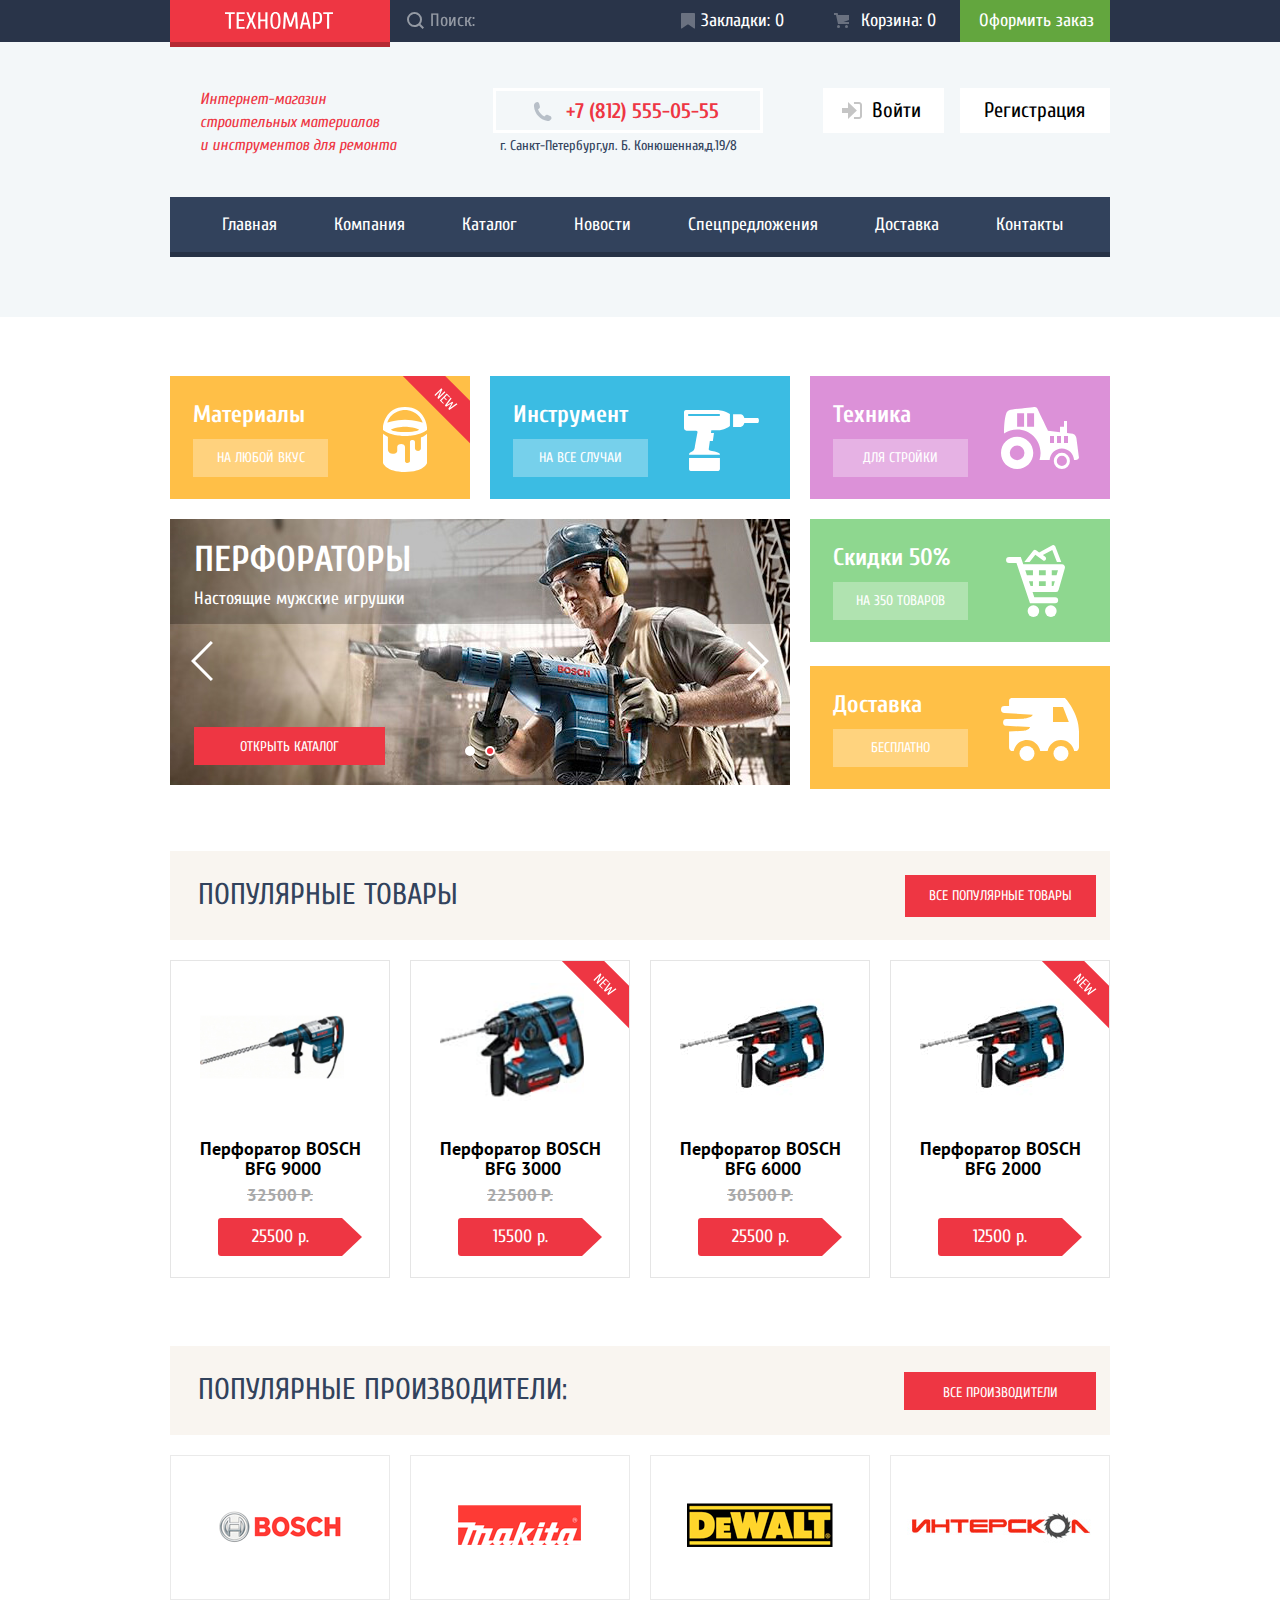
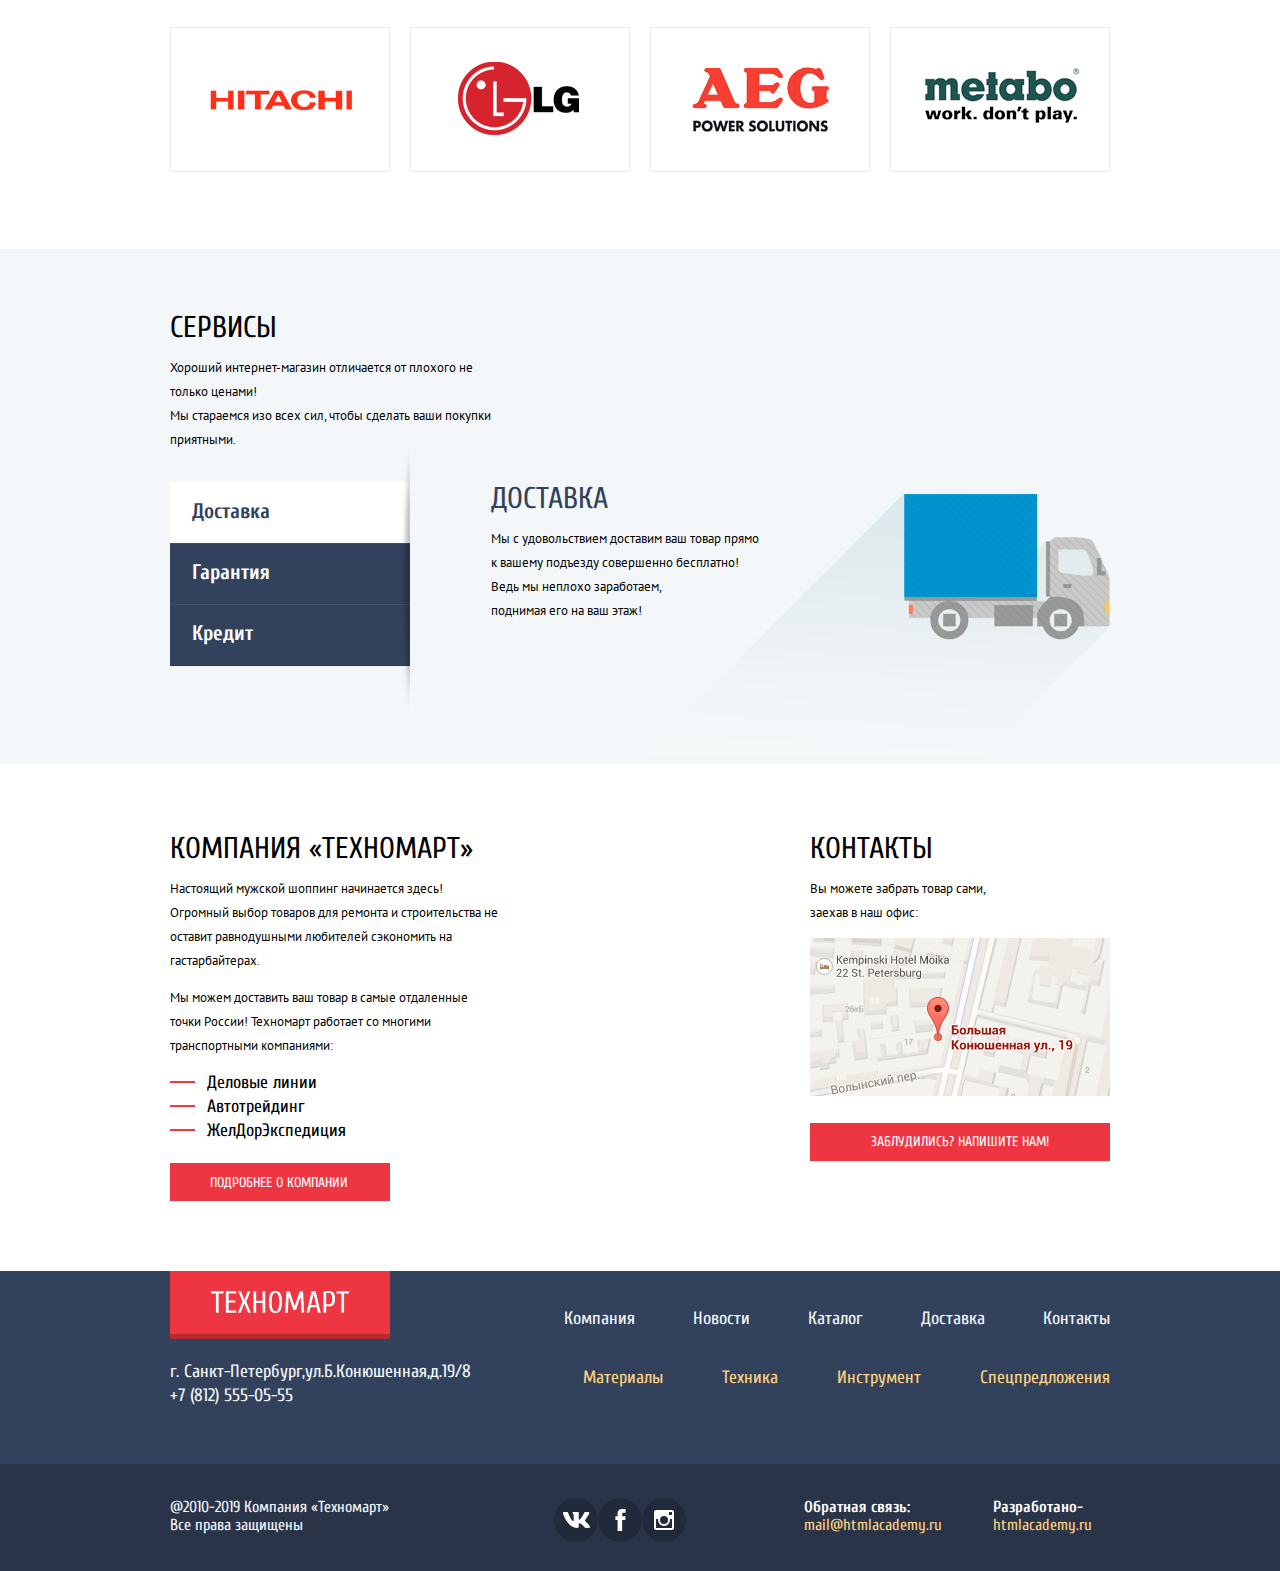
==== commit 6118e8f1: "Вторая защита" ====
--- a/index.html
+++ b/index.html
@@ -31,11 +31,9 @@
  <br>строительных материалов   <br> и инструментов для ремонта
     			</p>
-    		    <p class="phone">
-                    <a href="tel:+78125550555" class="phone-number">+7 (812) 555-05-55</a>
-                    <span class="address">г. Санкт-Петербург,ул. Б. Конюшенная,д.19/8</span>
-                </p>
-        		<a class="login">Войти</a>
+    		    <a href="tel:+78125550555" class="phone-number">+7 (812) 555-05-55</a>
+                <span class="address">г. Санкт-Петербург,ул. Б. Конюшенная,д.19/8</span>
+                <a class="login">Войти</a>
     		    <a class="registration">Регистрация</a> 
     		</div>
         </div>
@@ -54,34 +52,43 @@
     <main>
         <div class="main-blocks">
             <div class="category category-materials">
-                <h3>Материалы</h3>
+                <h3 class="title-catagory">Материалы</h3>
                 <a href="" class="category-link">На любой вкус</a>
             </div>
             <div class="category category-tool">
-                <h3>Инструмент</h3>
+                <h3 class="title-catagory">Инструмент</h3>
                 <a href="" class="category-link">На все случаи</a>
             </div>
             <div class="category category-technic">
-                <h3>Техника</h3>
+                <h3 class="title-catagory">Техника</h3>
                 <a href="" class="category-link">Для стройки</a>
             </div>
             <div class="category category-discounts">
-                <h3>Скидки 50%</h3>
+                <h3 class="title-catagory">Скидки 50%</h3>
                 <a href="" class="category-link">На 350 товаров</a>
             </div>
             <div class="category category-delivery">
-                <h3>Доставка</h3>
+                <h3 class="title-catagory">Доставка</h3>
                 <a href="" class="category-link">Бесплатно</a>
             </div>
-             <ul class="slide">
-                <li class="slide-item">
+            <ul class="slide">
+                <li class="slide-item slide-current">
                     <img src="img/slide-1.jpg" width="620" height="266" alt="Слайдер Перфораторы">
                     <h2 class="slide-title">Перфораторы</h2>
                     <p class="slide-description">Настоящие мужские игрушки</p>
                     <a href="catalog.html" class="slide-link">Открыть каталог</a>
                 </li>
-                <li class="visually-hidden"></li>
+                <li class="slide-item">
+                    <img src="img/slide-2.jpg" width="620" height="266" alt="Слайдер Перфораторы">
+                    <h2 class="slide-title">Дрели</h2>
+                    <p class="slide-description">Соседям на радость!</p>
+                    <a href="catalog.html" class="slide-link">Открыть каталог</a>
+                </li>
             </ul>
+            <div class="slider-controls">
+	          <button type="button" aria-label="Первый слайд"></button>
+	          <button type="button" aria-label="Второй слайд" class="current"></button>
+	        </div>
         </div>
         <section class="wrapper">
             <div class="popular">
@@ -100,8 +107,8 @@
                   </a> 
                    <button class="new-price">25500 р.</button>
                    <div class="catalog-item-button">
-	                  <button type="button" class="buy"><span class="icon-cart">Купить</span></button>
-	                  <button type="button" class="bookmark">В закладки</button>
+	                  <a href="" class="buy"><span class="icon-cart">Купить</span></a>
+	                  <a href="" class="bookmark">В закладки</a>
                    </div>
                 </li>
                 <li class="catalog-item catalog-item-index catalog-item-new">
@@ -115,8 +122,8 @@
                   </a> 
                    <button class="new-price">15500 р.</button>
                    <div class="catalog-item-button">
-	                  <button type="button" class="buy"><span class="icon-cart">Купить</span></button>
-	                  <button type="button" class="bookmark">В закладки</button>
+	                  <a href="" class="buy"><span class="icon-cart">Купить</span></a>
+	                  <a href="" class="bookmark">В закладки</a>
                    </div>
                 </li>
                 <li class="catalog-item catalog-item-index">
@@ -130,8 +137,8 @@
                   </a> 
                    <button class="new-price">25500 р.</button>
                    <div class="catalog-item-button">
-	                  <button type="button" class="buy"><span class="icon-cart">Купить</span></button>
-	                  <button type="button" class="bookmark">В закладки</button>
+	                  <a href="" class="buy"><span class="icon-cart">Купить</span></a>
+	                  <a href="" class="bookmark">В закладки</a>
                    </div>
                 </li>
                 <li class="catalog-item catalog-item-index catalog-item-new">
@@ -144,16 +151,16 @@
                   </a> 
                    <button class="new-price">12500 р.</button>
                    <div class="catalog-item-button">
-	                  <button type="button" class="buy"><span class="icon-cart">Купить</span></button>
-	                  <button type="button" class="bookmark">В закладки</button>
+	                  <a href="" class="buy"><span class="icon-cart">Купить</span></a>
+	                  <a href="" class="bookmark">В закладки</a>
                    </div>
                 </li>
             </ul>
         </section>
         <section class="wrapper">
-            <div class="popular">
+            <div class="popular popular-brand">
                 <h2 class="popular-title">Популярные производители:</h2>
-                <a href="" class="popular-link">Все производители</a>
+                <a href="" class="popular-link popular-brand-link">Все производители</a>
             </div>
             <div class="logo-brand">
                 <a href="" class="logo-brand-link">
@@ -194,9 +201,24 @@
                         <li class="advantages-item">Кредит</li>
                     </ul>
                 </section>
-                <section class="dostavka">
-                  <h2 class="title">Доставка</h2>
-                  <p class="text">Мы с удовольствием доставим ваш товар прямо<br>к вашему подъезду совершенно бесплатно!<br>Ведь мы неплохо заработаем,<br>поднимая его на ваш этаж!
+                <section class="description-advantages description-advantages-current">
+                  <h2 class="title dostavka">Доставка</h2>
+                  <p class="text">Мы с удовольствием доставим ваш товар прямо <br> к вашему подъезду совершенно бесплатно!<br> Ведь мы неплохо заработаем,<br> поднимая его на ваш этаж!
+                  </p>  
+                </section>
+                <section class="description-advantages">
+                  <h2 class="title guarantee">Гарантия</h2>
+                  <p class="text">Если купленный у нас товар поломается или заискрит,  +а также в случае пожара, спровоцированного его возгоранием,  вы всегда можете быть уверены в нашей гарантии. Мы обменяем сгоревший товар на новый.  +Дом уж восстановите как-нибудь сами.
+                  </p>  
+                </section>
+                <section class="description-advantages">
+                  <h2 class="title credit">Кредит</h2>
+                  <p class="text"> +Залезть в долговую яму стало проще!  +Кредитные консультанты придут вам на помощь.
+                  <button class="button button-application">Отправить заявку</button> 
                   </p>  
                 </section>
             </div>
@@ -219,13 +241,13 @@
         		<a href="" class="button button-company">Подробнее о компании</a>
         	</section>
     	    <section class="contacts">
-    		<h2>Контакты</h2>
-    		<p class="text">
-    			Вы можете забрать товар сами,<br> 
-                заехав в наш офис:
-    		</p>
-    		<img src="img/map.png" width="300" height="158" alt="Карта" class="map">
-    		<button class="button button-contact">Заблудились? Напишите нам!</button>
+	    		<h2>Контакты</h2>
+	    		<p class="text">
+	    			Вы можете забрать товар сами,<br> 
+	                заехав в наш офис:
+	    		</p>
+	    		<img src="img/map.png" width="300" height="158" alt="Карта" class="map">
+	    		<button class="button button-contact">Заблудились? Напишите нам!</button>
             </section>
         </div>   
     </main>
@@ -234,7 +256,7 @@
             <div class="container-top-header">
                 <div class="logo logo-footer">
                     <a>
-                        <img src="img/logo-technomart.svg" width="138" height="23" alt="Техномарт">
+                     <img src="img/logo-technomart.svg" width="138" height="23" alt="Техномарт">
                     </a> 
                 </div> 
             	<ul class="main-footer">
@@ -248,10 +270,8 @@
             <div class="container-bottom-header">    
             	<section>
             		<h3 class="visually-hidden">Адрес</h3>
-                    <p class="adress-footer">
-            			г. Санкт-Петербург,ул.Б.Конюшенная,д.19/8 <br>
-                        +7 (812) 555-05-55
-            		</p>
+                    <p class="adress-footer">г. Санкт-Петербург,ул.Б.Конюшенная,д.19/8</p>
+                    <a href="tel:+78125550555">+7 (812) 555-05-55</a>
             	</section>
             	<section class="additional-footer-menu">
             		<h3 class="visually-hidden">Меню</h3>
@@ -267,42 +287,40 @@
     </footer>
     <footer class="bottom-footer">
         <div class="container-bottom-footer">
-                <section>
-            		<h3 class="visually-hidden">Copyright</h3>
-                    <p>
-            			@2010-2019 Компания &#171;Техномарт&#187; <br>
-            			Все права защищены
-            		</p>
+                <section class="copyright">
+	        		<h3 class="visually-hidden">Copyright</h3>
+	                <p>@2010-2019 Компания &#171;Техномарт&#187;</p>
+	                <p>Все права защищены</p>
             	</section>
             	<section class="footer-social">
-              <h2 class="visually-hidden">Давайте дружить!</h2>
-              <ul>
-                <li>
-                  <a class="social-button" href="#">
-                    <span class="visually-hidden">Вконтакте</span>
-                    <svg width="27" height="16" viewBox="0 0 128 76"><path d="M125,5.15c.89-3,0-5.15-4.23-5.15h-14a6,6,0,0,0-6.09,4S93.59,21.31,83.5,32.59c-3.26,3.26-4.74,4.3-6.52,4.3-.89,0-2.18-1-2.18-4V5.15c0-3.56-1-5.15-4-5.15h-22a3.37,3.37,0,0,0-3.56,3.22c0,3.37,5,4.15,5.56,13.64V37.48c0,4.52-.82,5.34-2.6,5.34-4.74,0-16.29-17.43-23.13-37.38C23.72,1.57,22.38,0,18.8,0H4.8C.8,0,0,1.88,0,4c0,3.71,4.75,22.1,22.1,46.42C33.67,67,50,76,64.8,76c8.9,0,10-2,10-5.45V58c0-4,.84-4.8,3.66-4.8,2.08,0,5.64,1,13.94,9C101.9,71.74,103.46,76,108.8,76h14c4,0,6-2,4.85-6s-5.8-9.64-11.81-16.4c-3.27-3.86-8.16-8-9.64-10.09-2.08-2.67-1.49-3.86,0-6.23,0,0,17-24,18.83-32.18Z" fill="#fff"/></svg>
-                  </a>
-                </li>
-                <li>
-                  <a class="social-button" href="#">
-                    <span class="visually-hidden">Фейсбук</span>
-                    <svg width="19" height="22" viewBox="0 0 10.15 21.74"><path d="M3.34 1.12A4.77 4.77 0 0 1 6.53 0h3.61v3.81H7.81a1.07 1.07 0 0 0-1.09.83v2.55h3.42c-.08 1.23-.24 2.45-.41 3.67h-3v10.87H2.21V10.86H0V7.21h2.19V3.66a3.83 3.83 0 0 1 1.15-2.54z" fill="#fff"/></svg>
-                  </a>
-                </li>
-                <li>
-                  <a class="social-button" href="#">
-                    <span class="visually-hidden">Инстаграм</span>
-                    <svg width="20" height="20" viewBox="0 0 20 20"><path d="M18 0H2a2 2 0 0 0-2 2v16a2 2 0 0 0 2 2h16a2 2 0 0 0 2-2V2a2 2 0 0 0-2-2zm-8 6a4 4 0 1 1-4 4 4 4 0 0 1 4-4zM2.5 18a.47.47 0 0 1-.5-.5V9h2.1a3.4 3.4 0 0 0-.1 1 6 6 0 1 0 12 0 3.4 3.4 0 0 0-.1-1H18v8.5a.47.47 0 0 1-.5.5zM18 4.5a.47.47 0 0 1-.5.5h-2a.47.47 0 0 1-.5-.5v-2a.47.47 0 0 1 .5-.5h2a.47.47 0 0 1 .5.5z" fill="#fff"/></svg>
-                  </a>
-                </li>
-              </ul>
-            </section>
-            	<section>
-            		<h3>Обратная связь:</h3>
-            		<a href="mail@htmlacademy.ru" class="mail">mail@htmlacademy.ru</a>
-            	</section>
-            	<section>
-            		<h3>Разработано-</h3>
+	                <h2 class="visually-hidden">Давайте дружить!</h2>
+	                <ul class="social-button-list">
+		                <li>
+		                  <a class="social-button" href="#">
+		                    <span class="visually-hidden">Вконтакте</span>
+		                    <svg width="27" height="16" viewBox="0 0 128 76"><path d="M125,5.15c.89-3,0-5.15-4.23-5.15h-14a6,6,0,0,0-6.09,4S93.59,21.31,83.5,32.59c-3.26,3.26-4.74,4.3-6.52,4.3-.89,0-2.18-1-2.18-4V5.15c0-3.56-1-5.15-4-5.15h-22a3.37,3.37,0,0,0-3.56,3.22c0,3.37,5,4.15,5.56,13.64V37.48c0,4.52-.82,5.34-2.6,5.34-4.74,0-16.29-17.43-23.13-37.38C23.72,1.57,22.38,0,18.8,0H4.8C.8,0,0,1.88,0,4c0,3.71,4.75,22.1,22.1,46.42C33.67,67,50,76,64.8,76c8.9,0,10-2,10-5.45V58c0-4,.84-4.8,3.66-4.8,2.08,0,5.64,1,13.94,9C101.9,71.74,103.46,76,108.8,76h14c4,0,6-2,4.85-6s-5.8-9.64-11.81-16.4c-3.27-3.86-8.16-8-9.64-10.09-2.08-2.67-1.49-3.86,0-6.23,0,0,17-24,18.83-32.18Z" fill="#fff"/></svg>
+		                  </a>
+		                </li>
+		                <li>
+		                  <a class="social-button" href="#">
+		                    <span class="visually-hidden">Фейсбук</span>
+		                    <svg width="19" height="22" viewBox="0 0 10.15 21.74"><path d="M3.34 1.12A4.77 4.77 0 0 1 6.53 0h3.61v3.81H7.81a1.07 1.07 0 0 0-1.09.83v2.55h3.42c-.08 1.23-.24 2.45-.41 3.67h-3v10.87H2.21V10.86H0V7.21h2.19V3.66a3.83 3.83 0 0 1 1.15-2.54z" fill="#fff"/></svg>
+		                  </a>
+		                </li>
+		                <li>
+		                  <a class="social-button" href="#">
+		                    <span class="visually-hidden">Инстаграм</span>
+		                    <svg width="20" height="20" viewBox="0 0 20 20"><path d="M18 0H2a2 2 0 0 0-2 2v16a2 2 0 0 0 2 2h16a2 2 0 0 0 2-2V2a2 2 0 0 0-2-2zm-8 6a4 4 0 1 1-4 4 4 4 0 0 1 4-4zM2.5 18a.47.47 0 0 1-.5-.5V9h2.1a3.4 3.4 0 0 0-.1 1 6 6 0 1 0 12 0 3.4 3.4 0 0 0-.1-1H18v8.5a.47.47 0 0 1-.5.5zM18 4.5a.47.47 0 0 1-.5.5h-2a.47.47 0 0 1-.5-.5v-2a.47.47 0 0 1 .5-.5h2a.47.47 0 0 1 .5.5z" fill="#fff"/></svg>
+		                  </a>
+		                </li>
+                    </ul>
+                </section>
+            	<section class="feedback-footer">
+            		<h3 class="feedback">Обратная связь:</h3>
+            		<a href="mailto:mail@htmlacademy.ru" class="mail">mail@htmlacademy.ru</a>
+            	</section>
+            	<section class="develop">
+            		<h3 class="developed">Разработано-</h3>
             		<a href="https://htmlacademy.ru/intensive/htmlcss" class="url">htmlacademy.ru</a>
             	</section>
         </div>
@@ -344,5 +362,5 @@
   <script src="js/modal-form.min.js"></script>
   <script src="js/modal-map.min.js"></script>
   <script src="js/modal-basket.min.js"></script>       
-  </body>
+ </body>
 </html>
--- a/css/style.min.css
+++ b/css/style.min.css
@@ -1 +1 @@
-@-webkit-keyframes bounce{0%{-webkit-transform:translateY(-2000px);transform:translateY(-2000px)}70%{-webkit-transform:translateY(30px);transform:translateY(30px)}90%{-webkit-transform:translateY(-10px);transform:translateY(-10px)}to{-webkit-transform:translateY(0);transform:translateY(0)}}@keyframes bounce{0%{-webkit-transform:translateY(-2000px);transform:translateY(-2000px)}70%{-webkit-transform:translateY(30px);transform:translateY(30px)}90%{-webkit-transform:translateY(-10px);transform:translateY(-10px)}to{-webkit-transform:translateY(0);transform:translateY(0)}}@-webkit-keyframes shake{0%,to{-webkit-transform:translateX(0);transform:translateX(0)}10%,30%,50%,70%,90%{-webkit-transform:translateX(-10px);transform:translateX(-10px)}20%,40%,60%,80%{-webkit-transform:translateX(10px);transform:translateX(10px)}}@keyframes shake{0%,to{-webkit-transform:translateX(0);transform:translateX(0)}10%,30%,50%,70%,90%{-webkit-transform:translateX(-10px);transform:translateX(-10px)}20%,40%,60%,80%{-webkit-transform:translateX(10px);transform:translateX(10px)}}:root{--basic-blue: #32425c;--basic-blue-dark: #293449;--basic-yellow: #ffbf47;--basic-yellow-dark: #ffd180;--basic-pink: #ee3643;--basic-pink-dark: #ba2732;--basic-green: #63a63e;--basic-green-light: #5fbb2d;--basic-green-dark: #518534;--basic-grey: #b5b5b5;--basic-grey-light-one: #c5c5c5;--basic-grey-light: #e5e5e5;--basic-grey-dark: #a9a9a9;--basic-white: #ffffff;--basic-black: #000000;--basic-special: #f3f7f9}body{min-width:960px;margin:0;padding:0;font-family:"Cuprum",Arial,sans-serif;font-size:18px;line-height:24px;background-color:var(--basic-white);color:var(--basic-black)}h2{text-transform:uppercase;font-size:30px;line-height:30px;font-weight:400;margin:0}a{text-decoration:none;color:var(--basic-white)}ul{list-style:none}img{max-width:100%;height:auto}.visually-hidden:not(:focus):not(:active),input[type=checkbox].visually-hidden,input[type=radio].visually-hidden{position:absolute;width:1px;height:1px;margin:-1px;border:0;padding:0;white-space:nowrap;-webkit-clip-path:inset(100%);clip-path:inset(100%);clip:rect(0 0 0 0);overflow:hidden}fieldset{border:0}.page{height:100%}.page-body{min-height:100%;display:-ms-grid;display:grid;-ms-grid-rows:-webkit-min-content 1fr -webkit-min-content -webkit-min-content;-ms-grid-rows:min-content 1fr min-content min-content;grid-template-rows:-webkit-min-content 1fr -webkit-min-content -webkit-min-content;grid-template-rows:min-content 1fr min-content min-content;-ms-flex-line-pack:start;align-content:start}.container,.main-header{background-color:var(--basic-special)}.top-header{background-color:var(--basic-blue-dark);color:var(--basic-white);min-height:42px}.wrapper{display:-webkit-box;display:-ms-flexbox;display:flex;-ms-flex-wrap:wrap;flex-wrap:wrap;-webkit-box-pack:justify;-ms-flex-pack:justify;justify-content:space-between;position:relative}.main-menu,.wrapper,.wrapper-footer{width:940px;margin:0 auto}.logo-header{height:47px;position:absolute;z-index:1;top:0;left:0}.logo{background-color:var(--basic-pink);-webkit-box-shadow:inset 0 -5px 0 rgba(0,0,0,.24);box-shadow:inset 0 -5px 0 rgba(0,0,0,.24);width:220px}.button:active,.button:focus,.button:hover,.logo:active,.logo:focus,.logo:hover,.modal-order:active,.modal-order:focus,.modal-order:hover,.new-price:active,.new-price:focus,.new-price:hover,.popular-link:active,.popular-link:focus,.popular-link:hover,.slide-link:active,.slide-link:focus,.slide-link:hover{background-color:var(--basic-pink-dark)}.logo-header a{display:block;padding-left:55px;padding-top:12px}.logo-footer a{display:block;padding-left:41px;padding-top:20px}.search{width:270px;min-height:42px;margin-left:220px;border:0;background-color:inherit;padding-left:40px;position:relative;background-image:url(../img/icon-search.svg);background-repeat:no-repeat;background-position:17px 12px;opacity:.5}.search:hover{outline:0;opacity:1}.search:focus{background-color:var(--basic-white);outline:0;background-image:url(../img/icon-search-red.svg)}::-webkit-input-placeholder{color:var(--basic-white)}:-ms-input-placeholder{color:var(--basic-white)}:-moz-placeholder,::-moz-placeholder{color:var(--basic-white)}.basket,.bookmarks{display:block;padding:9px 40px;position:relative}.basket::before,.bookmarks::before{content:"";position:absolute;top:13px;left:20px;background-image:url(../img/icon-bookmark.svg);background-repeat:no-repeat;width:14px;height:16px;opacity:.3}.basket{padding:9px 23px 9px 35px;max-width:136px}.basket::before{left:8px;background-image:url(../img/icon-cart.svg);width:15px;height:15px}.basket:focus::before,.basket:hover::before,.bookmarks:focus::before,.bookmarks:hover::before{opacity:1}.basket:active,.bookmarks:active{background-color:#161d29;opacity:.5}.bottom-header{display:-webkit-box;display:-ms-flexbox;display:flex;padding-top:46px;padding-bottom:40px}.description{font-size:16px;line-height:23px;color:var(--basic-pink);font-style:italic;margin:0 0 0 30px;max-width:197px}.phone{position:relative;height:45px;margin:0 0 0 51px}.phone .phone-number{border:3px solid var(--basic-white);background-color:var(--basic-special);line-height:30px;font-weight:700;color:var(--basic-pink);position:relative;display:block;padding-top:7px;padding-bottom:8px;padding-left:74px;width:270px;min-height:45px}.phone-number::before{content:"";position:absolute;top:13px;left:39px;background-image:url(../img/icon-phone.svg);background-repeat:repeat;background-position:0 0;width:19px;height:19px}.address{font-size:14px;color:var(--basic-blue);position:absolute;top:48px;left:10px}.login,.phone .phone-number,.registration{font-size:21px;-webkit-box-sizing:border-box;box-sizing:border-box}.login,.registration{line-height:21px;color:var(--basic-black);background-color:var(--basic-white);margin:0;height:45px;text-align:center;padding-top:12px}.login{position:relative;width:121px;padding-left:30px}.registration{width:150px}.login::before{content:"";position:absolute;top:14px;left:19px;background-image:url(../img/icon-login.svg);background-repeat:no-repeat;width:20px;height:17px}.account:focus,.account:hover,.login:focus,.login:hover,.my-order:focus,.my-order:hover,.registration:focus,.registration:hover{color:var(--basic-pink)}.account:active,.login:active,.my-order:active,.registration:active,.user-link:active{color:var(--basic-grey-light-one)}.login:focus::before,.login:hover::before,.user-link:focus::after,.user-link:hover::after{background-image:url(../img/icon-login-active.svg)}.login:active::before{background-image:url(../img/icon-login.svg)}.main-menu{margin-bottom:60px}.main-footer,.main-menu{background-color:var(--basic-blue)}.main-menu ul{display:-webkit-box;display:-ms-flexbox;display:flex;-ms-flex-pack:distribute;justify-content:space-around;-ms-flex-wrap:wrap;flex-wrap:wrap;padding:0;margin:0;-webkit-box-shadow:inset 0 -5px 0 rgba(0,0,0,.24);box-shadow:inset 0 -5px 0 rgba(0,0,0,.24)}.main-navigation a{display:block;padding:16px 20px 28px 28px}.main-menu a:focus,.main-menu a:hover{background-color:var(--basic-blue-dark)}.main-menu a:active{opacity:.5}.main-blocks{padding-top:59px;padding-bottom:59px;width:940px;margin:0 auto;display:-ms-grid;display:grid;-ms-grid-columns:1fr 20px 1fr 20px 1fr;grid-template-columns:1fr 1fr 1fr;grid-row-gap:20px;grid-column-gap:20px}.category{width:300px;min-height:123px;color:var(--basic-white);padding-left:23px;-webkit-box-sizing:border-box;box-sizing:border-box;position:relative}.category-materials{background-color:#ffbf47}.category-materials::after{content:"";position:absolute;width:44px;height:65px;background-image:url(../img/icon-1.svg);background-repeat:no-repeat;left:213px;bottom:27px}.category-materials::before{content:"";position:absolute;width:70px;height:70px;background-image:url(../img/sticker-new.svg);right:0;top:0}.category-tool{background-color:#3bbce3}.category-tool::after{content:"";position:absolute;width:75px;height:61px;background-image:url(../img/icon-2.svg);background-repeat:no-repeat;left:194px;bottom:28px}.category-technic{background-color:#dc91d8}.category-delivery::after,.category-discounts::after,.category-technic::after{content:"";position:absolute;width:78px;height:62px;background-image:url(../img/icon-3.svg);background-repeat:no-repeat;left:191px;bottom:30px}.category-discounts{background-color:#8ed78f;-ms-grid-column:3;grid-column-start:3;-ms-grid-column-span:1;grid-column-end:4}.category-delivery::after,.category-discounts::after{width:59px;height:72px;background-image:url(../img/icon-4.svg);left:216px;bottom:25px}.category-delivery{background-color:#ffc047}.category-delivery::after{width:78px;height:63px;background-image:url(../img/icon-5.svg);left:211px;bottom:28px}.category-link{display:block;width:135px;height:28px;font-size:14px;line-height:18px;text-transform:uppercase;text-align:center;padding-top:10px;background-color:rgba(255,255,255,.3)}.category-link:hover{background-color:rgba(197,197,197,.3)}.category-link:focus{background-color:rgba(169,169,169,.3)}.slide{-ms-grid-column:1;grid-column-start:1;-ms-grid-column-span:2;grid-column-end:3;-ms-grid-row:2;grid-row-start:2;-ms-grid-row-span:2;grid-row-end:4;margin:0;padding:0}.slide-item{position:relative}.slide-item::after,.slide-item::before{content:"";position:absolute;width:22px;height:40px;top:122px}.slide-item::after{background-image:url(../img/icon-right.svg);right:21px}.slide-item::before{background-image:url(../img/icon-left.svg);left:21px}.slide-title{top:23px}.slide-description,.slide-title{position:absolute;left:24px;z-index:2;color:var(--basic-white)}.slide-title{font-size:36px;line-height:36px;font-weight:700}.slide-description{top:50px}.slide-link{background-color:var(--basic-pink);position:absolute;left:24px;bottom:27px;padding:11px 46px 9px;font-size:14px;line-height:18px;text-transform:uppercase}.wrapper-description-items{background-color:var(--basic-special)}.description-items{width:940px;margin:59px auto 0;padding-top:64px;padding-bottom:68px}.popular-title{color:var(--basic-blue);padding-top:29px;padding-bottom:30px;padding-left:28px}.popular-link{font-size:14px;background-color:var(--basic-pink);text-transform:uppercase;margin-right:14px;height:38px;padding:11px 24px 9px;-webkit-box-sizing:border-box;box-sizing:border-box}.logo-brand,.popular{display:-webkit-box;display:-ms-flexbox;display:flex}.popular{margin-bottom:20px;background-color:#f9f5f0;-webkit-box-pack:justify;-ms-flex-pack:justify;justify-content:space-between;-webkit-box-align:center;-ms-flex-align:center;align-items:center;width:100%}.logo-brand{-ms-flex-wrap:wrap;flex-wrap:wrap;padding-bottom:70px}.logo-brand-link{margin-right:20px;margin-top:20px}.logo-brand .logo-brand-link:nth-child(4n){margin-right:0}.logo-brand img:focus,.logo-brand img:hover{-webkit-box-shadow:0 4px 20px rgba(0,0,0,.15);box-shadow:0 4px 20px rgba(0,0,0,.15)}.logo-brand img:active{opacity:.5;-webkit-box-shadow:0 4px 20px rgba(0,0,0,.15);box-shadow:0 4px 20px rgba(0,0,0,.15)}.contacts p,.description-company p,.text{font-family:"PT Sans","Arial",sans-serif;font-style:normal;font-weight:400;font-size:13px;line-height:24px}.service{padding-top:64px;width:470px}.advantages{padding:0;margin-top:70px;width:240px;display:-webkit-box;display:-ms-flexbox;display:flex;-webkit-box-orient:vertical;-webkit-box-direction:normal;-ms-flex-direction:column;flex-direction:column}.advantages-item{font-size:21px;line-height:30px;font-weight:700;padding-top:14px;padding-left:22px;background-color:var(--basic-blue);color:var(--basic-white);-webkit-box-shadow:0 1px 0 #293449,inset 0 1px 0 #405069;box-shadow:0 1px 0 #293449,inset 0 1px 0 #405069;min-height:61px;-webkit-box-sizing:border-box;box-sizing:border-box}.advantages-item:focus,.advantages-item:hover{background-color:var(--basic-blue-dark);cursor:pointer}.advantages-item-current{background-color:var(--basic-white);color:var(--basic-blue);-webkit-box-shadow:none;box-shadow:none}.advantages-item-current:focus,.advantages-item-current:hover{color:var(--basic-white)}.advantages::after,.dostavka h2::after{content:"";position:absolute;background-repeat:no-repeat}.advantages::after{background-image:url(../img/line-advantages.svg);width:10px;height:279px;top:190px;left:230px}.dostavka{width:619px;margin-top:235px;margin-left:-220px;padding-bottom:128px}.dostavka h2::after{background-image:url(../img/dostavka.png);width:468px;height:261px;right:0;top:255px}.title{color:var(--basic-blue)}.description-company{width:460px;padding-top:70px;padding-bottom:70px}.button{text-transform:uppercase;background-color:var(--basic-pink);font-size:14px;line-height:18px;display:block;padding-left:40px;padding-top:11px;min-height:38px;margin-top:20px;-webkit-box-sizing:border-box;box-sizing:border-box}.button-company{width:220px}.button-contact{border:0;color:var(--basic-white);padding:0;width:300px}.order{background-color:var(--basic-green);width:150px;height:42px;padding-top:9px;padding-left:19px;-webkit-box-sizing:border-box;box-sizing:border-box}.buy:focus,.buy:hover,.order:focus,.order:hover{background-color:var(--basic-green-light)}.order:active{background-color:var(--basic-green)}.order a:active{color:rgba(255,255,255,.5)}.container-bottom-footer,.main-footer{display:-webkit-box;display:-ms-flexbox;display:flex}.container-bottom-footer{-ms-flex-wrap:wrap;flex-wrap:wrap;-webkit-box-pack:justify;-ms-flex-pack:justify;justify-content:space-between;width:940px;margin:0 auto}.main-footer{-webkit-box-pack:center;-ms-flex-pack:center;justify-content:center}.contacts{width:300px;padding-top:70px;padding-bottom:70px}.list-company{margin:0;padding:0}.list-company li{font-family:"Cuprum","Arial",sans-serif;font-size:18px;line-height:24px;position:relative;padding:0 0 0 37px}.list-company li::before{content:"";width:25px;height:2px;background-color:var(--basic-pink);position:absolute;top:10px;left:0}.wrapper-footer{display:-ms-grid;display:grid;-ms-grid-columns:6;grid-template-columns:6;-ms-grid-rows:2;grid-template-rows:2}.wrapper-footer>:nth-child(1){-ms-grid-row:1;-ms-grid-column:1}.container-bottom-header,.container-top-header{display:-webkit-box;display:-ms-flexbox;display:flex;-webkit-box-pack:justify;-ms-flex-pack:justify;justify-content:space-between}.container-bottom-header ul,.main-footer ul{-ms-flex-wrap:wrap;flex-wrap:wrap;-webkit-box-pack:justify;-ms-flex-pack:justify;justify-content:space-between;padding:0}.main-footer ul{width:546px;display:-webkit-box;display:-ms-flexbox;display:flex;margin:36px 0 0}.container-bottom-header ul{width:527px;margin:34px 0 74px}.container-bottom-header ul,.footer-social ul,.social-button{display:-webkit-box;display:-ms-flexbox;display:flex}.social-button{-webkit-box-align:center;-ms-flex-align:center;align-items:center;-webkit-box-pack:center;-ms-flex-pack:center;justify-content:center;width:44px;height:44px;background-color:#212a3a;border-radius:50%}.container-bottom-footer{padding-top:36px;padding-bottom:34px}.logo-footer{height:68px}.bottom-footer{background-color:var(--basic-blue-dark);color:var(--basic-white);font-size:16px;line-height:18px}.adress-footer,.main-footer a{color:var(--basic-special)}.main-footer a:focus,.main-footer a:hover{text-decoration:underline}.main-footer a:active{opacity:.5;text-decoration:none}.additional-footer-menu .additional-footer-menu-link,.mail,.url{color:var(--basic-yellow-dark)}.additional-footer-menu .additional-footer-menu-link:focus,.additional-footer-menu .additional-footer-menu-link:hover,.mail:focus,.mail:hover,.url:focus,.url:hover{text-decoration:underline}.additional-footer-menu .additional-footer-menu-link:active{text-decoration:none;opacity:.5}.social-button{color:inherit}.social-button:active,.social-button:focus,.social-button:hover{background-color:var(--basic-pink)}.mail:active,.url:active{color:var(--basic-pink)}.add-basket{background-color:var(--basic-pink)}.user-link{font-size:21px;line-height:21px;color:var(--basic-black);background-color:var(--basic-white);display:block;padding:12px 57px 12px 56px;position:relative}.user-link::after,.user-link::before{content:"";position:absolute;background-repeat:no-repeat;width:20px}.user-link::before{top:13px;left:15px;background-image:url(../img/icon-user.svg);height:18px}.user-link::after{top:14px;right:14px;background-image:url(../img/icon-login.svg);height:17px}.user-link:focus::before,.user-link:hover::before{background-image:url(../img/icon-user-active.svg)}.user{margin-bottom:42px;position:relative}.account,.my-order{font-size:16px;color:var(--basic-blue);position:absolute;top:48px}.my-order{left:45px}.my-order::after{content:"";position:absolute;width:6px;height:6px;background-color:var(--basic-blue);border-radius:50%;top:9px;right:-17px}.my-order:hover::after{background-color:var(--basic-pink)}.account{right:45px}.page-catalog{display:-ms-grid;display:grid;-ms-grid-columns:220px 1fr;grid-template-columns:220px 1fr;width:940px;margin:0 auto}.page-catalog .title-product{grid-column:1/-1;background-color:var(--basic-special)}.page-catalog .breadcrumbs{grid-column:1/-1}.breadcrumbs{display:-webkit-box;display:-ms-flexbox;display:flex;-ms-flex-wrap:wrap;flex-wrap:wrap;-webkit-box-pack:start;-ms-flex-pack:start;justify-content:flex-start;padding:0;margin-top:21px;position:relative}.breadcrumbs,.breadcrumbs a{font-family:"PT Sans","Arial",sans-serif;list-style:none;text-transform:uppercase;color:var(--basic-black);font-size:13px;line-height:18px}.breadcrumbs li{position:relative;margin-right:40px}.breadcrumbs li::after{content:"";position:absolute;width:8px;height:12px;background-image:url(../img/icon-right-small.svg);background-repeat:no-repeat;background-position:0 0;top:3px;right:-20px}.breadcrumbs li:last-child{margin-right:0}.breadcrumbs-current::after{display:none}.filter,.sort{background-color:#f7f3ec;margin-top:20px}.filter{-ms-grid-column:1;grid-column-start:1;-ms-grid-row:3;grid-row-start:3;padding-top:10px;padding-left:18px;-webkit-box-sizing:border-box;box-sizing:border-box;height:38px;font-family:"PT Sans","Arial",sans-serif;font-size:13px;line-height:18px;text-transform:uppercase}.sort{display:-webkit-box;display:-ms-flexbox;display:flex;-ms-flex-wrap:wrap;flex-wrap:wrap;min-height:38px;-webkit-box-pack:justify;-ms-flex-pack:justify;justify-content:space-between;-webkit-box-align:center;-ms-flex-align:center;align-items:center;margin-left:20px;margin-bottom:28px;position:relative}.sort-title{font-family:"PT Sans","Arial",sans-serif;margin:0;padding-left:19px;font-size:13px;line-height:18px}.sort-list{display:-webkit-box;display:-ms-flexbox;display:flex;margin:0;padding:0}.sort-list li{padding:0;display:inline;margin-right:70px}.sort-list li:last-child{padding:0;display:inline;margin-right:106px}.sort-list-item{font-family:"PT Sans","Arial",sans-serif;border:0;background-color:inherit;font-size:13px;line-height:17px;opacity:.3;text-transform:uppercase;border-bottom:1px dotted var(--basic-pink)}.sort-list-item-current:focus,.sort-list-item-current:hover,.sort-list-item:focus,.sort-list-item:hover{opacity:1;border-bottom:1px solid var(--basic-pink);outline:0}.sort-list-item-current{color:var(--basic-pink);border:0;text-transform:uppercase;background-color:inherit;font-size:13px;font-family:"PT Sans","Arial",sans-serif}.sort-list-item-current:focus,.sort-list-item-current:hover{color:var(--basic-black)}.sort-list li:last-child::after{content:"";position:absolute;width:11px;height:10px;background-image:url(../img/icon-down-dir-red.svg);color:red;top:14px;right:46px}.sort-list li:last-child::before{content:"";position:absolute;width:11px;height:10px;background-image:url(../img/icon-down-dir.svg);top:14px;right:14px;opacity:.3}.filter-item{margin:0;padding:0;border:0}.range-filter{width:220px;margin-top:14px}.filter-item legend{font-family:"PT Sans","Arial",sans-serif;font-size:17px;line-height:30px;text-transform:uppercase;font-weight:700}.range-controls{position:relative;height:41px;background-color:#f7f3ec;border-radius:3px;margin-bottom:9px;padding-top:39px;padding-right:20px;padding-left:20px}.range-controls .scale{height:2px;background:#d7dcde}.range-controls .bar{width:80%;height:2px;background:#00ca74}.range-controls .toggle{width:4px;height:4px;padding:0;border:8px solid #fff;background-color:#ababab;border-radius:50%;-webkit-box-shadow:0 2px 1px 0 #cfcfcf;box-shadow:0 2px 1px 0 #cfcfcf;position:absolute;top:29px;left:0;cursor:pointer}.range-controls .toggle-min{left:18px}.range-controls .toggle-max{left:160px}.price-controls{display:-webkit-box;display:-ms-flexbox;display:flex;-webkit-box-pack:justify;-ms-flex-pack:justify;justify-content:space-between}.filters .list-item-brand,.filters .list-item-type,.price-controls label{text-transform:uppercase;font-family:"PT Sans","Arial",sans-serif;font-size:17px}.price-controls input{font-family:inherit;font-size:inherit;text-align:center;color:#283136;border:0;border-radius:3px;background:#f7f3ec;padding:10px;width:75px}.filter-brand,.filter-type{padding:0;margin:0}.filters .list-item-brand,.filters .list-item-type{padding:0;margin:0;font-size:15px;line-height:19px}.list-item-title{font-family:"PT Sans","Arial",sans-serif;font-weight:700;font-size:17px;line-height:30px;text-transform:uppercase}.filter-option label{position:relative;display:block;cursor:pointer;-webkit-user-select:none;-moz-user-select:none;-ms-user-select:none;user-select:none}.list-item-brand .filter-option,.list-item-type .filter-option{margin-top:20px;margin-left:35px}.filter-input-checkbox:not(:checked)+label::before{content:"";position:absolute;width:23px;height:23px;background-image:url(../img/checkbox-off.svg);background-repeat:no-repeat;left:-35px}.filter-input-checkbox:active+label,.filter-input-radio:active+label{opacity:.3}.filter-input-checkbox:checked+label::after{content:"";position:absolute;left:-35px;width:27px;height:23px;background-image:url(../img/checkbox-on.svg);background-repeat:no-repeat}.line-form{color:var(--basic-grey-light);opacity:.5;display:block;margin-top:26px}.filter-input-radio:not(:checked)+label::before{content:"";position:absolute;width:25px;height:25px;background-image:url(../img/radio-off.svg);background-repeat:no-repeat;left:-35px}.filter-input-radio:checked+label::after{content:"";position:absolute;left:-35px;width:25px;height:25px;background-image:url(../img/radio-on.svg);background-repeat:no-repeat}.filter-button{font-family:"PT Sans","Arial",sans-serif;font-size:13px;text-transform:uppercase;background-color:var(--basic-white);color:var(--basic-black);border:1px solid var(--basic-grey-light);margin-top:37px;width:220px;min-height:38px;text-align:center;vertical-align:middle}.filter-button:focus,.filter-button:hover{opacity:.5}.title-product{color:var(--basic-blue);text-transform:uppercase;font-weight:400;line-height:30px;font-size:30px;margin:0;padding-top:29px;padding-bottom:30px;padding-left:29px}.catalog{-ms-grid-column:2;grid-column-start:2;-ms-grid-row:4;grid-row-start:4;margin-left:20px}.catalog-list,.catalog-list .catalog-item{display:-webkit-box;display:-ms-flexbox;display:flex}.catalog-list{-ms-flex-wrap:wrap;flex-wrap:wrap;padding:0;margin:0 0 18px;list-style:none}.catalog-list .catalog-item{-webkit-box-orient:vertical;-webkit-box-direction:normal;-ms-flex-direction:column;flex-direction:column;-webkit-box-align:center;-ms-flex-align:center;align-items:center;-webkit-box-sizing:border-box;box-sizing:border-box;width:220px;min-height:318px;margin-right:20px;margin-bottom:20px;border:1px solid var(--basic-grey-light);position:relative;text-align:center}.catalog-item-current::before,.catalog-item-new::before{content:"";position:absolute;width:70px;height:70px;background-image:url(../img/sticker-new.svg);background-repeat:no-repeat;right:0;top:0}.catalog-item:nth-child(3n){margin-right:0}.catalog-list .catalog-item-index{margin-right:20px}.catalog-item-index:nth-child(4n){margin-right:0}.catalog-item-image,.catalog-item-image-current{width:144px;height:128px;-o-object-fit:contain;object-fit:contain;margin:0 0 28px}.name-product,.old-price{font-family:"PT Sans","Arial",sans-serif;font-weight:700;font-size:18px;line-height:20px;color:var(--basic-black);margin-bottom:7px}.old-price{color:var(--basic-grey-dark);text-decoration:line-through;text-transform:uppercase;display:block;font-size:17px;line-height:18px;margin-bottom:13px}.new-price{color:#fff;border-radius:3px 0 0 3px;-moz-border-radius:3px 0 0 3px;-webkit-border-radius:3px 0 0 3px;background:var(--basic-pink);border:0;position:relative;width:124px;height:38px}.new-price::before{left:100%;border:solid transparent;content:" ";height:0;width:0;position:absolute;border-top:19px solid transparent;border-bottom:19px solid transparent;border-left:20px solid var(--basic-pink);top:0}.new-price:active::before,.new-price:focus::before,.new-price:hover::before{border-left:20px solid var(--basic-pink-dark)}.page-navigation{margin:0;padding:0;display:-webkit-box;display:-ms-flexbox;display:flex;-ms-flex-wrap:wrap;flex-wrap:wrap}.page-navigation-item{margin-left:10px}.page-navigation-item:first-child{margin-left:0}.page-navigation-item a{font-family:"PT Sans","Arial",sans-serif;font-size:13px;line-height:18px;text-transform:uppercase;display:block;padding:10px 15px;color:var(--basic-black);border:1px solid var(--basic-grey-light);border-radius:2px}.page-navigation-current a{color:var(--basic-white);background-color:var(--basic-pink)}.page-navigation-item a:focus,.page-navigation-item a:hover{border:1px solid var(--basic-grey)}.page-navigation-item a:active{border:1px solid var(--basic-pink)}.bookmark,.buy{font-family:"Cuprum","Arial",sans-serif;text-transform:uppercase;font-size:14px;line-height:18px;width:135px;height:38px;border-radius:2px}.buy{-webkit-box-shadow:inset 0 -3px 0 #367315;box-shadow:inset 0 -3px 0 #367315;background-color:var(--basic-green);border:0;color:var(--basic-white);margin-top:38px;background-image:url(../img/icon-cart.svg);background-repeat:no-repeat;background-position:20px 10px}.bookmark{color:var(--basic-blue);border:3px solid var(--basic-green);background-color:var(--basic-white);margin-top:10px}.bookmark:focus,.bookmark:hover{border-color:var(--basic-blue)}.bookmark:active{opacity:.5}.catalog-item-button{position:absolute;left:0;top:0;display:none}.catalog-item-button-current{display:block;position:relative}.catalog-item-image-current{display:none}.catalog-item-current,.catalog-item:focus,.catalog-item:hover{-webkit-box-shadow:0 4px 20px rgba(0,0,0,.15);box-shadow:0 4px 20px rgba(0,0,0,.15)}.catalog-item-current:focus .button-current,.catalog-item-current:hover .button-current,.catalog-item:focus .catalog-image,.catalog-item:hover .catalog-image{display:none}.catalog-item-current:focus .catalog-item-image-current,.catalog-item-current:hover .catalog-item-image-current,.catalog-item:focus .catalog-item-button,.catalog-item:hover .catalog-item-button{display:block}.modal{display:none;position:fixed;top:0;right:0;bottom:0;left:0;margin:auto;background-color:var(--basic-white);-webkit-box-shadow:0 4px 20px rgba(0,0,0,.15);box-shadow:0 4px 20px rgba(0,0,0,.15)}.modal-show{display:block;-webkit-animation:bounce .6s;animation:bounce .6s}.modal-error{-webkit-animation:shake .6s;animation:shake .6s}.modal-basket{width:620px;height:282px;text-align:center}.modal-title{text-transform:none;font-size:24px;padding-top:73px;padding-bottom:67px;font-weight:700}.modal-title::before{position:absolute;content:"";background-image:url(../img/icon-mark.svg);width:66px;height:66px;left:81px;top:55px}.modal-title::after{position:absolute;content:"";background:var(--basic-pink);width:620px;height:7px;top:0;left:0}.wrapper-modal-button{background-color:var(--basic-grey-light)}.modal-continue,.modal-order{margin-top:37px;margin-bottom:37px;border:0;font-size:14px;line-height:18px;text-transform:uppercase;padding:11px 46px 9px 47px}.modal-order{background-color:var(--basic-pink);color:var(--basic-white)}.modal-continue{background-color:var(--basic-white);margin-left:10px}.modal-continue:active,.modal-order:active{border:0}.modal-close{position:absolute;top:0;right:0;width:21px;height:21px;border:0;cursor:pointer;background-color:transparent}.modal-close::after,.modal-close::before{content:"";position:absolute;top:18px;right:11px;width:19px;height:3px;background-color:var(--basic-pink)}.modal-close::before{-webkit-transform:rotate(45deg);-ms-transform:rotate(45deg);transform:rotate(45deg)}.modal-close::after{-webkit-transform:rotate(-45deg);-ms-transform:rotate(-45deg);transform:rotate(-45deg)}.modal-form{width:620px;height:430px;-webkit-box-shadow:0 4px 20px rgba(0,0,0,.15);box-shadow:0 4px 20px rgba(0,0,0,.15)}.modal-user-email::before{content:"";position:absolute;width:620px;height:7px;background-color:var(--basic-pink);top:0;left:0}.write-us{display:-webkit-box;display:-ms-flexbox;display:flex;-ms-flex-wrap:wrap;flex-wrap:wrap;-webkit-box-pack:center;-ms-flex-pack:center;justify-content:center;padding-bottom:37px;margin-top:30px}.modal-form-item{width:220px}.modal-form-area,.user-email,.user-name{-webkit-box-sizing:border-box;box-sizing:border-box}.modal-form-area{width:460px;min-height:114px;margin:0 auto}.user-email,.user-name{width:100%}.user-email,.user-name,.user-text{border:2px solid var(--basic-grey-light-one);border-radius:2px;padding-top:7px;padding-bottom:7px;padding-left:12px;margin-top:11px}.modal-user-email{padding-left:20px}.user-text{width:460px;min-height:114px;-webkit-box-sizing:border-box;box-sizing:border-box}.modal-form::-webkit-input-placeholder{color:var(--basic-grey-dark);font-size:13px;font-family:PT-Sans}.modal-form:-ms-input-placeholder{color:var(--basic-grey-dark);font-size:13px;font-family:PT-Sans}.modal-form:-moz-placeholder,.modal-form::-moz-placeholder{color:var(--basic-grey-dark);font-size:13px;font-family:PT-Sans}.modal-form-item label{font-size:18px}.wrapper-modal-submit{margin-top:37px;background-color:#f4f4f4;width:620px}.modal-map::before,.modal-submit{background-color:var(--basic-pink)}.modal-submit{border:0;font-size:14px;color:var(--basic-white);text-transform:uppercase;padding:11px 200px;margin:37px 80px}.modal-map{width:943px;height:449px;border:0}.modal-map::before{content:"";position:absolute;width:943px;height:7px;top:0;left:0}+@-webkit-keyframes bounce{0%{-webkit-transform:translateY(-2000px);transform:translateY(-2000px)}70%{-webkit-transform:translateY(30px);transform:translateY(30px)}90%{-webkit-transform:translateY(-10px);transform:translateY(-10px)}to{-webkit-transform:translateY(0);transform:translateY(0)}}@keyframes bounce{0%{-webkit-transform:translateY(-2000px);transform:translateY(-2000px)}70%{-webkit-transform:translateY(30px);transform:translateY(30px)}90%{-webkit-transform:translateY(-10px);transform:translateY(-10px)}to{-webkit-transform:translateY(0);transform:translateY(0)}}@-webkit-keyframes shake{0%,to{-webkit-transform:translateX(0);transform:translateX(0)}10%,30%,50%,70%,90%{-webkit-transform:translateX(-10px);transform:translateX(-10px)}20%,40%,60%,80%{-webkit-transform:translateX(10px);transform:translateX(10px)}}@keyframes shake{0%,to{-webkit-transform:translateX(0);transform:translateX(0)}10%,30%,50%,70%,90%{-webkit-transform:translateX(-10px);transform:translateX(-10px)}20%,40%,60%,80%{-webkit-transform:translateX(10px);transform:translateX(10px)}}:root{--basic-blue: #32425c;--basic-blue-dark: #293449;--basic-yellow: #ffbf47;--basic-yellow-dark: #ffd180;--basic-pink: #ee3643;--basic-pink-dark: #ba2732;--basic-green: #63a63e;--basic-green-light: #5fbb2d;--basic-green-dark: #518534;--basic-grey: #b5b5b5;--basic-grey-light-one: #c5c5c5;--basic-grey-light: #e5e5e5;--basic-grey-dark: #a9a9a9;--basic-white: #ffffff;--basic-black: #000000;--basic-special: #f3f7f9;--basic-shadow: rgba(0, 0, 0, 0.24);--basic-shadow-light: rgba(0, 0, 0, 0.15)}body{min-width:960px;margin:0;padding:0;font-family:"Cuprum",Arial,sans-serif;font-size:18px;line-height:24px;background-color:var(--basic-white);color:var(--basic-black)}a{text-decoration:none;color:var(--basic-white)}img{max-width:100%;height:auto}.slide-title{text-transform:uppercase;margin:0}.contacts h2,.description-company h2,.popular-title,.service h2,.title{text-transform:uppercase;font-size:30px;line-height:30px;font-weight:400;margin:0}.modal-title{line-height:30px;margin:0}.description-items h2,.sort-title{text-transform:uppercase;font-weight:400}.description-items h2{font-size:30px;line-height:30px;margin:0}.visually-hidden:not(:focus):not(:active),input[type=checkbox].visually-hidden,input[type=radio].visually-hidden{position:absolute;width:1px;height:1px;margin:-1px;border:0;padding:0;white-space:nowrap;-webkit-clip-path:inset(100%);clip-path:inset(100%);clip:rect(0 0 0 0);overflow:hidden}fieldset{border:0}.page{height:100%}.page-body{min-height:100%;display:-ms-grid;display:grid;-ms-grid-rows:-webkit-min-content 1fr -webkit-min-content -webkit-min-content;-ms-grid-rows:min-content 1fr min-content min-content;grid-template-rows:-webkit-min-content 1fr -webkit-min-content -webkit-min-content;grid-template-rows:min-content 1fr min-content min-content;-ms-flex-line-pack:start;align-content:start}.container,.main-header{background-color:var(--basic-special)}.top-header{background-color:var(--basic-blue-dark);color:var(--basic-white);min-height:42px}.wrapper{display:-webkit-box;display:-ms-flexbox;display:flex;-ms-flex-wrap:wrap;flex-wrap:wrap;-webkit-box-pack:justify;-ms-flex-pack:justify;justify-content:space-between;position:relative}.main-menu,.wrapper,.wrapper-footer{width:940px;margin:0 auto}.logo-header{height:47px;position:absolute;z-index:1;top:0;left:0}.logo{background-color:var(--basic-pink);-webkit-box-shadow:inset 0 -5px 0 var(--basic-shadow);box-shadow:inset 0 -5px 0 var(--basic-shadow);width:220px}.button:active,.button:focus,.button:hover,.logo:active,.logo:focus,.logo:hover,.modal-order:active,.modal-order:focus,.modal-order:hover,.new-price:active,.new-price:focus,.new-price:hover,.popular-link:active,.popular-link:focus,.popular-link:hover,.slide-link:active,.slide-link:focus,.slide-link:hover{background-color:var(--basic-pink-dark)}.logo-header a{display:block;padding-left:55px;padding-top:12px}.logo-footer a{display:block;padding-left:41px;padding-top:20px}.search{width:270px;min-height:42px;margin-left:220px;border:0;background-color:inherit;padding-left:40px;position:relative;background-image:url(../img/icon-search.svg);background-repeat:no-repeat;background-position:17px 12px;opacity:.5}.search:hover{outline:0;opacity:1}.search:focus{background-color:var(--basic-white);outline:0;background-image:url(../img/icon-search-red.svg)}::-webkit-input-placeholder{color:var(--basic-white)}:-ms-input-placeholder{color:var(--basic-white)}:-moz-placeholder,::-moz-placeholder{color:var(--basic-white)}.basket,.bookmarks{display:block;padding:9px 40px;position:relative}.basket::before,.bookmarks::before{content:"";position:absolute;top:13px;left:20px;background-image:url(../img/icon-bookmark.svg);background-repeat:no-repeat;width:14px;height:16px;opacity:.3}.basket{padding:9px 23px 9px 35px;max-width:136px}.basket::before{left:8px;background-image:url(../img/icon-cart.svg);width:15px;height:15px}.basket:focus::before,.basket:hover::before,.bookmarks:focus::before,.bookmarks:hover::before{opacity:1}.basket:active,.bookmarks:active{background-color:#161d29;opacity:.5}.bottom-header{display:-webkit-box;display:-ms-flexbox;display:flex;padding-top:46px;padding-bottom:40px}.description{font-size:16px;line-height:23px;color:var(--basic-pink);font-style:italic;margin:0 0 0 30px;max-width:197px}.phone-number{border:3px solid var(--basic-white);background-color:var(--basic-special);-webkit-box-sizing:border-box;box-sizing:border-box;font-size:21px;line-height:30px;font-weight:700;color:var(--basic-pink);position:relative;display:block;padding-top:5px;padding-bottom:8px;padding-left:70px;width:270px;height:45px;margin-left:36px}.phone-number::before{content:"";position:absolute;top:11px;left:37px;background-image:url(../img/icon-phone.svg);background-repeat:repeat;background-position:0 0;width:19px;height:19px}.address{font-size:14px;color:var(--basic-blue);position:absolute;top:46px;left:330px}.login,.registration{font-size:21px;line-height:21px;color:var(--basic-black);background-color:var(--basic-white);height:45px;text-align:center;padding-top:12px;-webkit-box-sizing:border-box;box-sizing:border-box}.registration{margin:0}.login{position:relative;width:121px;padding-left:25px;margin:0 -45px 0 0}.registration{width:150px}.login::before{content:"";position:absolute;top:14px;left:19px;background-image:url(../img/icon-login.svg);background-repeat:no-repeat;width:20px;height:17px}.account:focus,.account:hover,.login:focus,.login:hover,.my-order:focus,.my-order:hover,.registration:focus,.registration:hover{color:var(--basic-pink)}.account:active,.login:active,.my-order:active,.registration:active,.user-link:active{color:var(--basic-grey-light-one)}.login:focus::before,.login:hover::before,.user-link:focus::after,.user-link:hover::after{background-image:url(../img/icon-login-active.svg)}.login:active::before{background-image:url(../img/icon-login.svg)}.main-menu{margin-bottom:60px;height:60px;-webkit-box-shadow:inset 0 -5px 0 var(--basic-shadow);box-shadow:inset 0 -5px 0 var(--basic-shadow)}.main-footer,.main-menu{background-color:var(--basic-blue)}.main-menu ul{display:-webkit-box;display:-ms-flexbox;display:flex;-ms-flex-pack:distribute;justify-content:space-between;-ms-flex-wrap:wrap;flex-wrap:wrap;padding:0;margin:0}.main-navigation li{display:block;padding:16px 24px 20px 32px}.main-navigation li:first-child{padding-left:52px}.main-navigation li:last-child{padding-right:47px}.main-menu li:focus,.main-menu li:hover{background-color:var(--basic-blue-dark)}.main-menu li:active{opacity:.5}.main-blocks{padding-top:59px;padding-bottom:59px;width:940px;margin:0 auto;display:-ms-grid;display:grid;-ms-grid-columns:1fr 20px 1fr 20px 1fr;grid-template-columns:1fr 1fr 1fr;grid-row-gap:20px;grid-column-gap:20px;position:relative}.category{width:300px;height:123px;color:var(--basic-white);padding-left:23px;-webkit-box-sizing:border-box;box-sizing:border-box;position:relative}.title-catagory{font-size:24px;line-height:30px}.category-materials{background-color:#ffbf47}.category-materials::after{content:"";position:absolute;width:44px;height:65px;background-image:url(../img/icon-1.svg);background-repeat:no-repeat;left:213px;bottom:27px}.category-materials::before{content:"";position:absolute;width:70px;height:70px;background-image:url(../img/sticker-new.svg);right:0;top:0}.category-tool{background-color:#3bbce3}.category-technic::after,.category-tool::after{content:"";position:absolute;width:75px;height:61px;background-image:url(../img/icon-2.svg);background-repeat:no-repeat;left:194px;bottom:28px}.category-technic{background-color:#dc91d8}.category-technic::after{width:78px;height:62px;background-image:url(../img/icon-3.svg);left:191px;bottom:30px}.category-discounts{background-color:#8ed78f;-ms-grid-column:3;grid-column-start:3;-ms-grid-column-span:1;grid-column-end:4}.category-delivery::after,.category-discounts::after{content:"";position:absolute;width:59px;height:72px;background-image:url(../img/icon-4.svg);background-repeat:no-repeat;right:45px;bottom:25px}.category-delivery{background-color:#ffc047}.category-delivery::after{width:78px;height:63px;background-image:url(../img/icon-5.svg);right:31px;bottom:28px}.category-link{display:block;width:135px;height:28px;font-size:14px;line-height:18px;text-transform:uppercase;text-align:center;padding-top:10px;background-color:rgba(255,255,255,.3);margin-top:-15px}.category-link:hover{background-color:rgba(197,197,197,.3)}.category-link:focus{background-color:rgba(169,169,169,.3)}.slide{-ms-grid-column:1;grid-column-start:1;-ms-grid-column-span:2;grid-column-end:3;-ms-grid-row:2;grid-row-start:2;-ms-grid-row-span:2;grid-row-end:4;margin:0;padding:0;list-style:none}.slide-item{display:none;position:relative}.slide-current{display:block}.slide-item::after,.slide-item::before{content:"";position:absolute;width:22px;height:40px;top:122px}.slide-item::after{background-image:url(../img/icon-right.svg);right:21px}.slide-item::before{background-image:url(../img/icon-left.svg);left:21px}.slide-title{top:23px}.slide-description,.slide-title{position:absolute;left:24px;z-index:2;color:var(--basic-white)}.slide-title{font-size:36px;line-height:36px;font-weight:700}.slide-description{top:50px}.slide-link{background-color:var(--basic-pink);position:absolute;left:24px;bottom:27px;padding:11px 46px 9px;font-size:14px;line-height:18px;text-transform:uppercase}.slider-controls{position:absolute;bottom:95px;left:295px;z-index:20;display:flex;width:30px;justify-content:space-between}.slider-controls button{padding:0;width:10px;height:10px;background-color:var(--basic-white);border:2px solid var(--basic-white);border-radius:50%;cursor:pointer}.slider-controls .current{background-color:var(--basic-pink)}.wrapper-description-items{background-color:var(--basic-special)}.description-items{width:940px;margin:59px auto 0;padding-top:64px;padding-bottom:68px}.popular-title{color:var(--basic-blue);padding-top:29px;padding-bottom:30px;padding-left:28px}.popular-link{font-size:14px;background-color:var(--basic-pink);text-transform:uppercase;margin-right:14px;padding:9px 24px;-webkit-box-sizing:border-box;box-sizing:border-box}.popular-brand-link{width:192px;height:38px;text-align:center}.popular{margin-bottom:20px;background-color:#f9f5f0;display:-webkit-box;display:-ms-flexbox;display:flex;-webkit-box-pack:justify;-ms-flex-pack:justify;justify-content:space-between;-webkit-box-align:center;-ms-flex-align:center;align-items:center;width:100%}.popular-brand{margin-top:30px;margin-bottom:0}.logo-brand{display:-webkit-box;display:-ms-flexbox;display:flex;-ms-flex-wrap:wrap;flex-wrap:wrap;padding-bottom:70px}.logo-brand-link{margin-right:20px;margin-top:20px}.logo-brand .logo-brand-link:nth-child(4n){margin-right:0}.logo-brand img:focus,.logo-brand img:hover{-webkit-box-shadow:0 4px 20px var(--basic-shadow-light);box-shadow:0 4px 20px var(--basic-shadow-light)}.logo-brand img:active{opacity:.5;-webkit-box-shadow:0 4px 20px var(--basic-shadow-light);box-shadow:0 4px 20px var(--basic-shadow-light)}.text{font-family:"PT Sans","Arial",sans-serif;font-style:normal;font-weight:400;font-size:13px;line-height:24px;width:331px}.text-description-items{width:100%}.service{padding-top:64px;width:470px}.advantages{padding:0;margin-top:30px;width:240px;display:-webkit-box;display:-ms-flexbox;display:flex;-webkit-box-orient:vertical;-webkit-box-direction:normal;-ms-flex-direction:column;flex-direction:column;list-style:none}.advantages-item{font-size:21px;line-height:30px;font-weight:700;padding-top:14px;padding-left:22px;background-color:var(--basic-blue);color:var(--basic-white);-webkit-box-shadow:0 1px 0 #293449,inset 0 1px 0 #405069;box-shadow:0 1px 0 #293449,inset 0 1px 0 #405069;min-height:61px;-webkit-box-sizing:border-box;box-sizing:border-box}.advantages-item:focus,.advantages-item:hover{background-color:var(--basic-blue-dark);cursor:pointer}.advantages-item-current{background-color:var(--basic-white);color:var(--basic-blue);-webkit-box-shadow:none;box-shadow:none}.advantages-item-current:focus,.advantages-item-current:hover{color:var(--basic-white)}.advantages::after{content:"";position:absolute;background-image:url(../img/line-advantages.svg);background-repeat:no-repeat;width:10px;height:279px;top:190px;left:230px}.description-advantages{width:619px;margin-top:235px;margin-left:-220px;padding-bottom:128px;display:none}.description-advantages .credit::after,.description-advantages .dostavka::after,.description-advantages .guarantee::after{content:"";position:absolute;background-image:url(../img/dostavka.png);background-repeat:no-repeat;width:468px;height:261px;right:0;top:245px}.description-advantages .credit::after,.description-advantages .guarantee::after{background-image:url(../img/guarantee.png);top:255px}.description-advantages .credit::after{background-image:url(../img/credit.png)}.description-advantages-current{display:block}.title{color:var(--basic-blue)}.description-company{width:460px;padding-top:70px;padding-bottom:70px}.button{text-transform:uppercase;background-color:var(--basic-pink);font-size:14px;line-height:18px;display:block;padding-left:40px;padding-top:11px;min-height:38px;margin-top:20px;-webkit-box-sizing:border-box;box-sizing:border-box}.button-company{width:220px}.button-application,.button-contact{border:0;color:var(--basic-white)}.button-contact{padding:0;width:300px}.button-application{border-radius:3px;width:195px;padding-top:4px;padding-left:1px}.order{background-color:var(--basic-green);width:150px;height:42px;padding-top:9px;padding-left:19px;-webkit-box-sizing:border-box;box-sizing:border-box}.buy:focus,.buy:hover,.order:focus,.order:hover{background-color:var(--basic-green-light)}.order:active{background-color:var(--basic-green)}.order a:active{color:rgba(255,255,255,.5)}.container-bottom-footer,.main-footer{display:-webkit-box;display:-ms-flexbox;display:flex}.container-bottom-footer{-ms-flex-wrap:wrap;flex-wrap:wrap;width:940px;margin:0 auto;padding-top:34px;padding-bottom:29px}.main-footer{-webkit-box-pack:center;-ms-flex-pack:center;justify-content:center;list-style:none}.contacts{width:300px;padding-top:70px;padding-bottom:70px}.contacts p,.description-company p{font-family:"PT Sans","Arial",sans-serif;font-style:normal;font-weight:400;font-size:13px;line-height:24px}.list-company{margin:0;padding:0;list-style:none}.list-company li{font-family:"Cuprum","Arial",sans-serif;font-size:18px;line-height:24px;position:relative;padding:0 0 0 37px}.list-company li::before{content:"";width:25px;height:2px;background-color:var(--basic-pink);position:absolute;top:10px;left:0}.wrapper-footer{display:-ms-grid;display:grid;-ms-grid-columns:6;grid-template-columns:6;-ms-grid-rows:2;grid-template-rows:2}.wrapper-footer>:nth-child(1){-ms-grid-row:1;-ms-grid-column:1}.container-bottom-header,.container-bottom-header ul,.container-top-header,.main-footer ul{display:-webkit-box;display:-ms-flexbox;display:flex;-webkit-box-pack:justify;-ms-flex-pack:justify;justify-content:space-between}.container-bottom-header ul,.main-footer ul{width:546px;-ms-flex-wrap:wrap;flex-wrap:wrap;padding:0;margin:36px 0 0}.container-bottom-header ul{width:527px;margin:6px 0 74px}.footer-social ul{margin:0;padding-left:165px}.social-button-list{list-style:none}.footer-social ul,.social-button{display:-webkit-box;display:-ms-flexbox;display:flex}.social-button{-webkit-box-align:center;-ms-flex-align:center;align-items:center;-webkit-box-pack:center;-ms-flex-pack:center;justify-content:center;width:44px;height:44px;background-color:#212a3a;border-radius:50%}.logo-footer{height:68px;margin-bottom:21px}.bottom-footer{background-color:var(--basic-blue-dark);color:var(--basic-white);font-size:16px;line-height:18px}.adress-footer,.copyright p{color:var(--basic-special);margin:0}.main-footer a{color:var(--basic-special)}.main-footer a:focus,.main-footer a:hover{text-decoration:underline}.main-footer a:active{opacity:.5;text-decoration:none}.additional-footer-menu{list-style:none}.additional-footer-menu .additional-footer-menu-link,.mail,.url{color:var(--basic-yellow-dark)}.additional-footer-menu .additional-footer-menu-link:focus,.additional-footer-menu .additional-footer-menu-link:hover,.mail:focus,.mail:hover,.url:focus,.url:hover{text-decoration:underline}.additional-footer-menu .additional-footer-menu-link:active{text-decoration:none;opacity:.5}.social-button{color:inherit}.social-button:active,.social-button:focus,.social-button:hover{background-color:var(--basic-pink)}.developed,.feedback{font-family:"Cuprum",Arial,sans-serif;font-size:16px;line-height:18px;margin:0}.feedback-footer{padding-left:118px}.develop{padding-left:51px}.mail:active,.url:active{color:var(--basic-pink)}.add-basket{background-color:var(--basic-pink)}.user-link{font-size:21px;line-height:21px;color:var(--basic-black);background-color:var(--basic-white);display:block;padding:12px 57px 12px 56px;position:relative}.user-link::after,.user-link::before{content:"";position:absolute;background-repeat:no-repeat;width:20px}.user-link::before{top:13px;left:15px;background-image:url(../img/icon-user.svg);height:18px}.user-link::after{top:14px;right:14px;background-image:url(../img/icon-login.svg);height:17px}.user-link:focus::before,.user-link:hover::before{background-image:url(../img/icon-user-active.svg)}.breadcrumbs li,.user{position:relative}.account,.my-order{font-size:16px;color:var(--basic-blue);position:absolute;top:48px}.my-order{left:45px}.my-order::after{content:"";position:absolute;width:6px;height:6px;background-color:var(--basic-blue);border-radius:50%;top:9px;right:-17px}.my-order:hover::after{background-color:var(--basic-pink)}.account{right:45px}.page-catalog{display:-ms-grid;display:grid;-ms-grid-columns:220px 1fr;grid-template-columns:220px 1fr;width:940px;margin:0 auto}.page-catalog .title-product{grid-column:1/-1;background-color:var(--basic-special)}.page-catalog .breadcrumbs{grid-column:1/-1}.breadcrumbs{display:-webkit-box;display:-ms-flexbox;display:flex;-ms-flex-wrap:wrap;flex-wrap:wrap;-webkit-box-pack:start;-ms-flex-pack:start;justify-content:flex-start;padding:0;margin-top:21px;position:relative}.breadcrumbs,.breadcrumbs a{font-family:"PT Sans","Arial",sans-serif;list-style:none;text-transform:uppercase;color:var(--basic-black);font-size:13px;line-height:18px}.breadcrumbs li{margin-right:40px}.breadcrumbs li::after{content:"";position:absolute;width:8px;height:12px;background-image:url(../img/icon-right-small.svg);background-repeat:no-repeat;background-position:0 0;top:3px;right:-20px}.breadcrumbs li:last-child{margin-right:0}.breadcrumbs-current::after{display:none}.filter,.sort{background-color:#f7f3ec;margin-top:20px}.filter{-ms-grid-column:1;grid-column-start:1;-ms-grid-row:3;grid-row-start:3;padding-top:10px;padding-left:18px;-webkit-box-sizing:border-box;box-sizing:border-box;height:38px;font-family:"PT Sans","Arial",sans-serif;font-size:13px;line-height:18px;text-transform:uppercase}.sort{display:-webkit-box;display:-ms-flexbox;display:flex;-ms-flex-wrap:wrap;flex-wrap:wrap;min-height:38px;-webkit-box-pack:justify;-ms-flex-pack:justify;justify-content:space-between;-webkit-box-align:center;-ms-flex-align:center;align-items:center;margin-left:20px;margin-bottom:28px;position:relative}.sort-title{font-family:"PT Sans","Arial",sans-serif;margin:0;padding-left:19px;font-size:13px;line-height:18px}.sort-list{display:-webkit-box;display:-ms-flexbox;display:flex;justify-content:space-between;margin:0;padding:0;width:355px;list-style:none}.sort-list:last-child{margin-right:106px}.sort-list-item{font-family:"PT Sans","Arial",sans-serif;border:0;background-color:inherit;font-size:13px;line-height:17px;opacity:.3;text-transform:uppercase;border-bottom:1px dotted var(--basic-pink)}.sort-list-item-current:focus,.sort-list-item-current:hover,.sort-list-item:focus,.sort-list-item:hover{opacity:1;border-bottom:1px solid var(--basic-pink);outline:0}.sort-list-item-current{color:var(--basic-pink);border:0;text-transform:uppercase;background-color:inherit;font-size:13px;font-family:"PT Sans","Arial",sans-serif}.sort-list-item-current:focus,.sort-list-item-current:hover{color:var(--basic-black)}.sort-list li:last-child::after{content:"";position:absolute;width:11px;height:10px;background-image:url(../img/icon-down-dir-red.svg);color:red;top:14px;right:46px}.sort-list li:last-child::before{content:"";position:absolute;width:11px;height:10px;background-image:url(../img/icon-down-dir.svg);top:14px;right:14px;opacity:.3}.filter-item{padding:0;border:0;margin:-11px 0 0}.range-filter{width:220px;margin-top:14px}.filter-item legend{font-family:"PT Sans","Arial",sans-serif;font-size:17px;line-height:30px;text-transform:uppercase;font-weight:700}.range-controls{position:relative;height:41px;background-color:#f7f3ec;border-radius:3px;margin-bottom:9px;padding-top:39px;padding-right:20px;padding-left:20px}.range-controls .scale{height:2px;background:#d7dcde}.range-controls .bar{width:80%;height:2px;background:#00ca74}.range-controls .toggle{width:4px;height:4px;padding:0;border:8px solid #fff;background-color:#ababab;border-radius:50%;-webkit-box-shadow:0 2px 1px 0 #cfcfcf;box-shadow:0 2px 1px 0 #cfcfcf;position:absolute;top:29px;left:0;cursor:pointer}.range-controls .toggle-min{left:18px}.range-controls .toggle-max{left:160px}.price-controls{display:-webkit-box;display:-ms-flexbox;display:flex;-webkit-box-pack:justify;-ms-flex-pack:justify;justify-content:space-between;margin-bottom:42px}.filters .list-item-brand,.filters .list-item-type,.price-controls label{text-transform:uppercase;font-family:"PT Sans","Arial",sans-serif;font-size:17px}.price-controls input{font-family:inherit;font-size:inherit;text-align:center;color:#283136;border:0;border-radius:3px;background:#f7f3ec;padding:10px;width:75px}.filter-brand,.filter-type{padding:0;margin:0}.filters .list-item-brand,.filters .list-item-type{padding:0;margin:0;font-size:15px;line-height:19px;list-style:none}.list-item-title{font-family:"PT Sans","Arial",sans-serif;font-weight:700;font-size:17px;line-height:30px;text-transform:uppercase;position:relative}.filter-option label{position:relative;display:block;cursor:pointer;-webkit-user-select:none;-moz-user-select:none;-ms-user-select:none;user-select:none}.list-item-brand .filter-option,.list-item-type .filter-option{margin-top:20px;margin-left:35px}.list-item-brand li:last-child{margin-bottom:46px}.filter-input-checkbox:not(:checked)+label::before{content:"";position:absolute;width:23px;height:23px;background-image:url(../img/checkbox-off.svg);background-repeat:no-repeat;left:-35px}.filter-input-checkbox:active+label,.filter-input-radio:active+label{opacity:.3}.filter-input-checkbox:disabled+label,.filter-input-radio:disabled+label{opacity:.4}.filter-input-checkbox:checked+label::after{content:"";position:absolute;left:-35px;width:27px;height:23px;background-image:url(../img/checkbox-on.svg);background-repeat:no-repeat}.list-item-title::before{content:"";background-color:var(--basic-grey-light);opacity:.5;width:220px;height:1px;top:-16px;left:0;position:absolute}.filter-input-radio:not(:checked)+label::before{content:"";position:absolute;width:25px;height:25px;background-image:url(../img/radio-off.svg);background-repeat:no-repeat;left:-35px}.filter-input-radio:checked+label::after{content:"";position:absolute;left:-35px;width:25px;height:25px;background-image:url(../img/radio-on.svg);background-repeat:no-repeat}.filter-button{font-family:"PT Sans","Arial",sans-serif;font-size:13px;text-transform:uppercase;background-color:var(--basic-white);color:var(--basic-black);border:1px solid var(--basic-grey-light);margin-top:37px;width:220px;min-height:38px;text-align:center;vertical-align:middle}.filter-button:focus,.filter-button:hover{opacity:.5}.title-product{color:var(--basic-blue);text-transform:uppercase;font-weight:400;line-height:30px;font-size:30px;margin:0;padding-top:34px;padding-bottom:30px;padding-left:29px}.catalog{-ms-grid-column:2;grid-column-start:2;-ms-grid-row:4;grid-row-start:4;margin-left:20px}.catalog-item,.catalog-list{display:-webkit-box;display:-ms-flexbox;display:flex}.catalog-list{-ms-flex-wrap:wrap;flex-wrap:wrap;padding:0;margin:0 0 18px;list-style:none}.catalog-item{-webkit-box-orient:vertical;-webkit-box-direction:normal;-ms-flex-direction:column;flex-direction:column;-webkit-box-align:center;-ms-flex-align:center;align-items:center;-webkit-box-sizing:border-box;box-sizing:border-box;width:220px;height:318px;margin-right:20px;margin-bottom:20px;border:1px solid var(--basic-grey-light);position:relative;text-align:center;justify-content:space-between}.catalog-item-current::before,.catalog-item-new::before{content:"";position:absolute;width:70px;height:70px;background-image:url(../img/sticker-new.svg);background-repeat:no-repeat;right:0;top:0}.catalog-item:nth-child(3n){margin-right:0}.catalog-list .catalog-item-index{margin-right:20px}.catalog-item-index:nth-child(4n){margin-right:0}.catalog-item-image,.catalog-item-image-current{width:144px;height:128px;-o-object-fit:contain;object-fit:contain;margin:22px 0 28px}.name-product,.old-price{font-family:"PT Sans","Arial",sans-serif;font-weight:700;font-size:18px;line-height:20px;color:var(--basic-black);margin-bottom:7px}.old-price{color:var(--basic-grey-dark);text-decoration:line-through;text-transform:uppercase;display:block;font-size:17px;line-height:18px;margin-bottom:13px}.new-price{color:#fff;border-radius:3px 0 0 3px;-moz-border-radius:3px 0 0 3px;-webkit-border-radius:3px 0 0 3px;background:var(--basic-pink);border:0;position:relative;width:124px;height:38px;margin-bottom:21px}.new-price::before{left:100%;border:solid transparent;content:" ";height:0;width:0;position:absolute;border-top:19px solid transparent;border-bottom:19px solid transparent;border-left:20px solid var(--basic-pink);top:0}.new-price:active::before,.new-price:focus::before,.new-price:hover::before{border-left:20px solid var(--basic-pink-dark)}.page-navigation{margin:28px 0 0;padding:0;display:-webkit-box;display:-ms-flexbox;display:flex;-ms-flex-wrap:wrap;flex-wrap:wrap;list-style:none}.page-navigation-item{margin-left:10px}.page-navigation-item:first-child{margin-left:0}.page-navigation-item a{font-family:"PT Sans","Arial",sans-serif;font-size:13px;line-height:18px;text-transform:uppercase;display:block;padding:10px 15px;color:var(--basic-black);border:1px solid var(--basic-grey-light);border-radius:2px}.page-navigation-current a{color:var(--basic-white);background-color:var(--basic-pink)}.page-navigation-item a:focus,.page-navigation-item a:hover{border:1px solid var(--basic-grey)}.page-navigation-item a:active{border:1px solid var(--basic-pink)}.bookmark,.buy{font-family:"Cuprum","Arial",sans-serif;text-transform:uppercase;font-size:14px;line-height:18px;width:135px;height:38px;border-radius:2px;box-sizing:border-box;padding-top:9px}.buy{-webkit-box-shadow:inset 0 -3px 0 #367315;box-shadow:inset 0 -3px 0 #367315;background-color:var(--basic-green);border:0;color:var(--basic-white);position:relative;padding-left:5px}.buy::before{content:"";position:absolute;left:30px;background-image:url(../img/icon-cart.svg);background-repeat:no-repeat;width:15px;height:15px;opacity:.5}.bookmark{color:var(--basic-blue);border:3px solid var(--basic-green);background-color:var(--basic-white);margin-top:10px}.bookmark:focus,.bookmark:hover{border-color:var(--basic-blue)}.bookmark:active{opacity:.5}.catalog-item-button{display:flex;flex-direction:column;position:absolute;display:none;top:38px}.catalog-item-button-current{display:block;position:relative;display:flex;flex-direction:column}.catalog-item-image-current{display:none}.catalog-item-current,.catalog-item:focus,.catalog-item:hover{-webkit-box-shadow:0 4px 20px var(--basic-shadow-light);box-shadow:0 4px 20px var(--basic-shadow-light)}.catalog-item-current:focus .button-current,.catalog-item-current:hover .button-current,.catalog-item:focus .catalog-image,.catalog-item:hover .catalog-image{display:none}.catalog-item-current:focus .catalog-item-image-current,.catalog-item-current:hover .catalog-item-image-current,.catalog-item:focus .catalog-item-button,.catalog-item:hover .catalog-item-button{display:flex}.modal{display:none;position:fixed;top:0;right:0;bottom:0;left:0;margin:auto;background-color:var(--basic-white);-webkit-box-shadow:0 4px 20px var(--basic-shadow-light);box-shadow:0 4px 20px var(--basic-shadow-light)}.modal-show{display:block;-webkit-animation:bounce .6s;animation:bounce .6s}.modal-error{-webkit-animation:shake .6s;animation:shake .6s}.modal-basket{width:620px;height:282px;text-align:center}.modal-title{text-transform:none;font-size:24px;padding-top:73px;padding-bottom:67px;font-weight:700}.modal-title::before{position:absolute;content:"";background-image:url(../img/icon-mark.svg);width:66px;height:66px;left:81px;top:55px}.modal-title::after{position:absolute;content:"";background:var(--basic-pink);width:620px;height:7px;top:0;left:0}.wrapper-modal-button{background-color:var(--basic-grey-light)}.modal-continue,.modal-order{margin-top:37px;margin-bottom:37px;border:0;font-size:14px;line-height:18px;text-transform:uppercase;padding:11px 46px 9px 47px}.modal-order{background-color:var(--basic-pink);color:var(--basic-white)}.modal-continue{background-color:var(--basic-white);margin-left:10px}.modal-continue:active,.modal-order:active{border:0}.modal-close{position:absolute;top:0;right:0;width:21px;height:21px;border:0;cursor:pointer;background-color:transparent}.modal-close::after,.modal-close::before{content:"";position:absolute;top:18px;right:11px;width:19px;height:3px;background-color:var(--basic-pink)}.modal-close::before{-webkit-transform:rotate(45deg);-ms-transform:rotate(45deg);transform:rotate(45deg)}.modal-close::after{-webkit-transform:rotate(-45deg);-ms-transform:rotate(-45deg);transform:rotate(-45deg)}.modal-form{width:620px;height:430px;-webkit-box-shadow:0 4px 20px var(--basic-shadow-light);box-shadow:0 4px 20px var(--basic-shadow-light)}.modal-user-email::before{content:"";position:absolute;width:620px;height:7px;background-color:var(--basic-pink);top:0;left:0}.write-us{display:-webkit-box;display:-ms-flexbox;display:flex;-ms-flex-wrap:wrap;flex-wrap:wrap;-webkit-box-pack:center;-ms-flex-pack:center;justify-content:center;padding-bottom:37px;margin-top:30px}.modal-form-item{width:220px}.modal-form-area,.user-email,.user-name{-webkit-box-sizing:border-box;box-sizing:border-box}.modal-form-area{width:460px;min-height:114px;margin:0 auto}.user-email,.user-name{width:100%}.user-email,.user-name,.user-text{border:2px solid var(--basic-grey-light-one);border-radius:2px;padding-top:7px;padding-bottom:7px;padding-left:12px;margin-top:11px}.modal-user-email{padding-left:20px}.user-text{width:460px;min-height:114px;-webkit-box-sizing:border-box;box-sizing:border-box}.modal-form::-webkit-input-placeholder{color:var(--basic-grey-dark);font-size:13px;font-family:PT-Sans}.modal-form:-ms-input-placeholder{color:var(--basic-grey-dark);font-size:13px;font-family:PT-Sans}.modal-form:-moz-placeholder,.modal-form::-moz-placeholder{color:var(--basic-grey-dark);font-size:13px;font-family:PT-Sans}.modal-form-item label{font-size:18px}.wrapper-modal-submit{margin-top:37px;background-color:#f4f4f4;width:620px}.modal-map::before,.modal-submit{background-color:var(--basic-pink)}.modal-submit{border:0;font-size:14px;color:var(--basic-white);text-transform:uppercase;padding:11px 200px;margin:37px 80px}.modal-map{width:943px;height:449px;border:0}.modal-map::before{content:"";position:absolute;width:943px;height:7px;top:0;left:0}
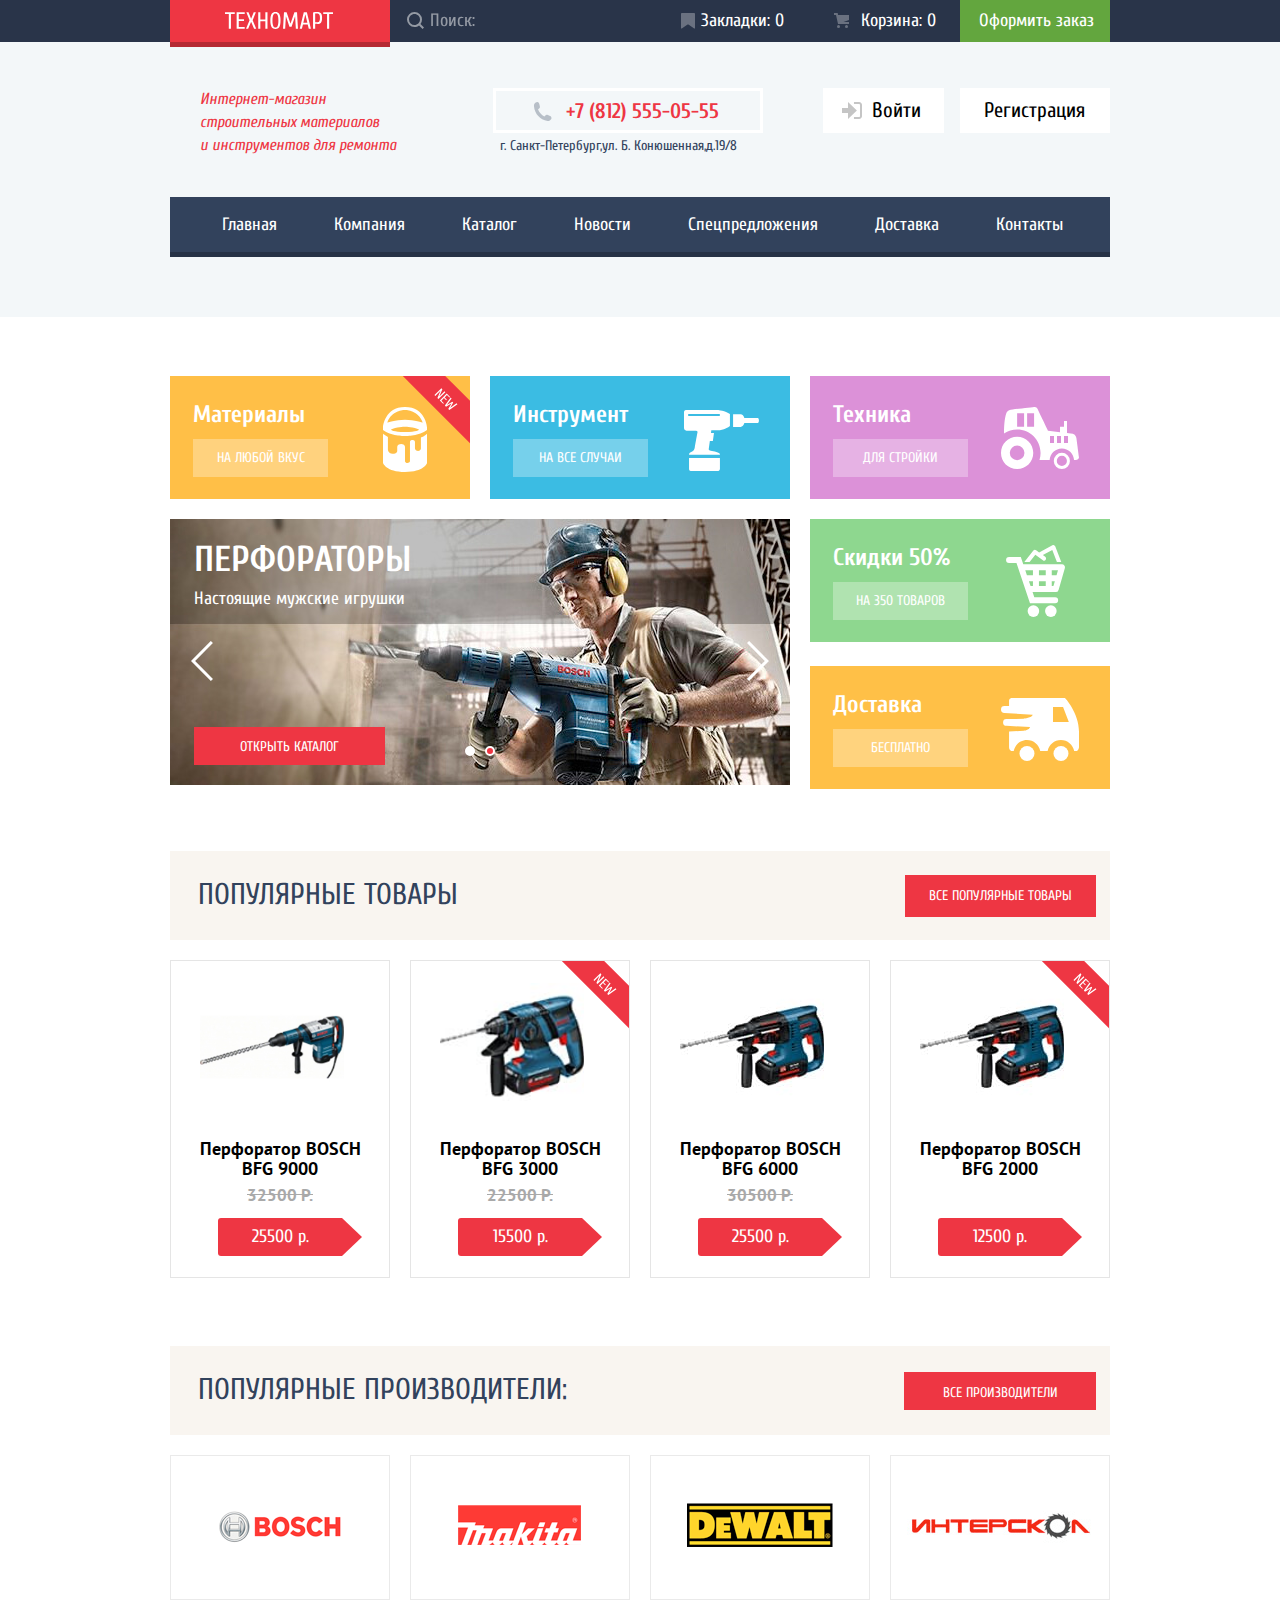
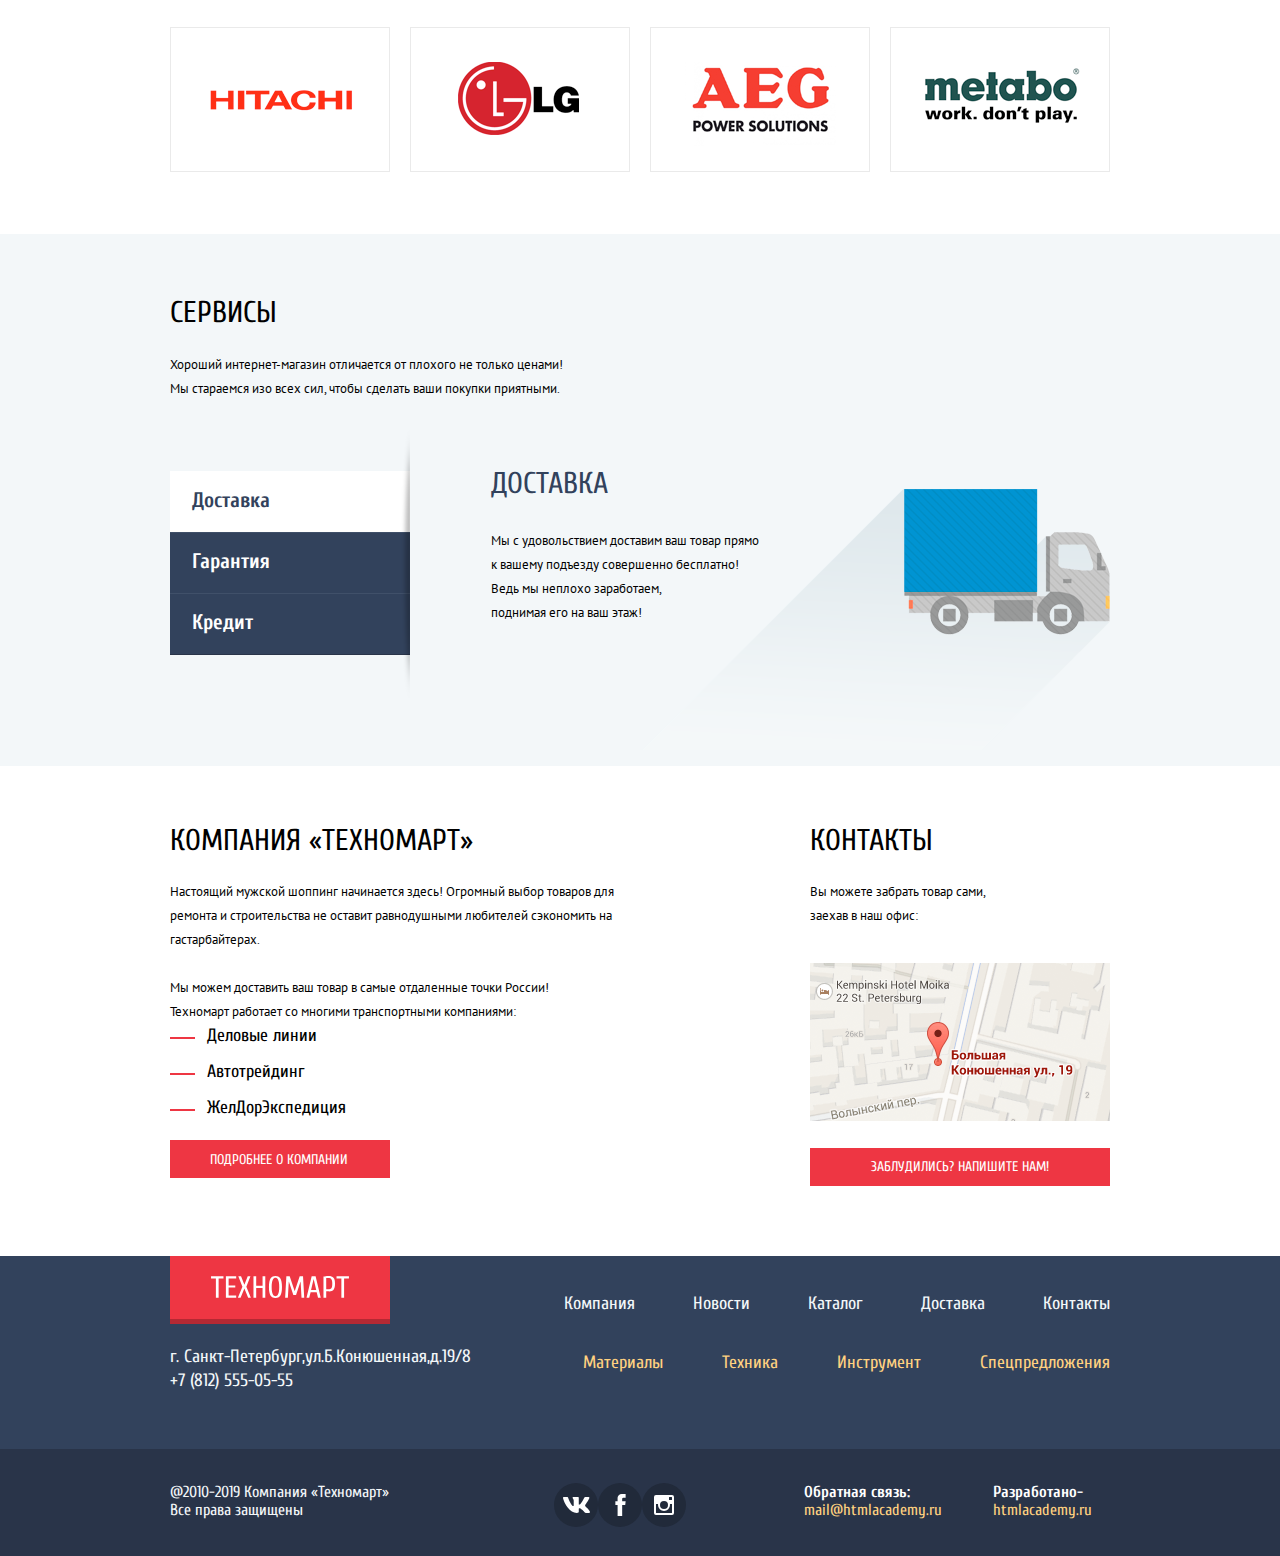
==== commit 90ee9ca0: "Третья защита" ====
--- a/index.html
+++ b/index.html
@@ -1,200 +1,162 @@
 <!DOCTYPE html>
 <html class="page" lang="ru">
-  <head>
+
+<head>
     <meta charset="utf-8">
     <title>HTML Academy: Техномарт</title>
     <link href="https://fonts.googleapis.com/css2?family=Cuprum:ital,wght@0,400;0,700;1,400&family=PT+Sans:ital,wght@0,400;0,700;1,400&display=swap" rel="stylesheet">
     <link href="css/normalize.min.css" rel="stylesheet">
-    <link href="css/style.min.css" rel="stylesheet">
-  </head>
-  <body class="page-body">
+    <link href="css/style.min.css" rel="stylesheet"> 
+</head>
+
+<body class="page-body">
     <header class="main-header">
         <div class="top-header">
             <div class="wrapper">
                 <div class="logo logo-header">
-                    <a>
-                  	 <img src="img/logo-technomart.svg" width="108" height="18" alt="Техномарт">
-                	</a>
+                    <a> <img src="img/logo-technomart.svg" width="108" height="18" alt="Техномарт"> </a>
                 </div>
                 <label>
-            		<input type="search" class="search" placeholder="Поиск:">
-            	</label>
-            	<a href="" class="bookmarks">Закладки: 0</a>
-                <a href="" class="basket">Корзина: 0</a>
-                <a href="" class="order">Оформить заказ</a>
-            </div>    
+                    <input type="search" class="search" placeholder="Поиск:"> 
+                </label> 
+                <a href="" class="bookmarks">Закладки: 0</a> 
+                <a href="" class="basket">Корзина: 0</a> 
+                <a href="" class="order">Оформить заказ</a> 
+            </div>
         </div>
         <div class="bottom-header">
             <div class="wrapper">
-        		<p class="description">
-    			Интернет-магазин - <br>строительных материалов - <br> и инструментов для ремонта
-    			</p>
-    		    <a href="tel:+78125550555" class="phone-number">+7 (812) 555-05-55</a>
-                <span class="address">г. Санкт-Петербург,ул. Б. Конюшенная,д.19/8</span>
-                <a class="login">Войти</a>
-    		    <a class="registration">Регистрация</a> 
-    		</div>
-        </div>
-    	<nav class="main-menu">
-    		<ul class="main-navigation">
-	      		<li><a href="">Главная</a></li>
-	      		<li><a href="">Компания</a></li>
-	      		<li><a href="catalog.html">Каталог</a></li>
-	      		<li><a href="">Новости</a></li>
-	      		<li><a href="">Спецпредложения</a></li>
-	      		<li><a href="">Доставка</a></li>
-	      		<li><a href="">Контакты</a></li>
-    		</ul>
+                <p class="description"> Интернет-магазин
+                    <br>строительных материалов
+                    <br> и инструментов для ремонта 
+                </p> 
+                <a href="tel:+78125550555" class="phone-number">+7 (812) 555-05-55</a> 
+                <span class="address">г. Санкт-Петербург,ул. Б. Конюшенная,д.19/8</span> 
+                <a class="login">Войти</a> 
+                <a class="registration">Регистрация</a> 
+            </div>
+        </div>
+        <nav class="main-menu">
+            <ul class="main-navigation">
+                <li><a href="">Главная</a></li>
+                <li><a href="">Компания</a></li>
+                <li><a href="catalog.html">Каталог</a></li>
+                <li><a href="">Новости</a></li>
+                <li><a href="">Спецпредложения</a></li>
+                <li><a href="">Доставка</a></li>
+                <li><a href="">Контакты</a></li>
+            </ul>
         </nav>
     </header>
     <main>
         <div class="main-blocks">
             <div class="category category-materials">
-                <h3 class="title-catagory">Материалы</h3>
-                <a href="" class="category-link">На любой вкус</a>
+                <h3 class="title-catagory">Материалы</h3> <a href="" class="category-link">На любой вкус</a> 
             </div>
             <div class="category category-tool">
-                <h3 class="title-catagory">Инструмент</h3>
-                <a href="" class="category-link">На все случаи</a>
+                <h3 class="title-catagory">Инструмент</h3> <a href="" class="category-link">На все случаи</a> 
             </div>
             <div class="category category-technic">
-                <h3 class="title-catagory">Техника</h3>
-                <a href="" class="category-link">Для стройки</a>
+                <h3 class="title-catagory">Техника</h3> <a href="" class="category-link">Для стройки</a> 
             </div>
             <div class="category category-discounts">
-                <h3 class="title-catagory">Скидки 50%</h3>
-                <a href="" class="category-link">На 350 товаров</a>
+                <h3 class="title-catagory">Скидки 50%</h3> <a href="" class="category-link">На 350 товаров</a> 
             </div>
             <div class="category category-delivery">
-                <h3 class="title-catagory">Доставка</h3>
-                <a href="" class="category-link">Бесплатно</a>
+                <h3 class="title-catagory">Доставка</h3> <a href="" class="category-link">Бесплатно</a> 
             </div>
             <ul class="slide">
-                <li class="slide-item slide-current">
-                    <img src="img/slide-1.jpg" width="620" height="266" alt="Слайдер Перфораторы">
+                <li class="slide-item slide-current"> <img src="img/slide-1.jpg" width="620" height="266" alt="Слайдер Перфораторы">
                     <h2 class="slide-title">Перфораторы</h2>
-                    <p class="slide-description">Настоящие мужские игрушки</p>
-                    <a href="catalog.html" class="slide-link">Открыть каталог</a>
-                </li>
-                <li class="slide-item">
-                    <img src="img/slide-2.jpg" width="620" height="266" alt="Слайдер Перфораторы">
+                    <p class="slide-description">Настоящие мужские игрушки</p> <a href="catalog.html" class="slide-link">Открыть каталог</a> 
+                </li>
+                <li class="slide-item"> <img src="img/slide-2.jpg" width="620" height="266" alt="Слайдер Перфораторы">
                     <h2 class="slide-title">Дрели</h2>
-                    <p class="slide-description">Соседям на радость!</p>
-                    <a href="catalog.html" class="slide-link">Открыть каталог</a>
+                    <p class="slide-description">Соседям на радость!</p> <a href="catalog.html" class="slide-link">Открыть каталог</a> 
                 </li>
             </ul>
             <div class="slider-controls">
-	          <button type="button" aria-label="Первый слайд"></button>
-	          <button type="button" aria-label="Второй слайд" class="current"></button>
-	        </div>
+                <button type="button" aria-label="Первый слайд"></button>
+                <button type="button" aria-label="Второй слайд" class="current"></button>
+            </div>
         </div>
         <section class="wrapper">
             <div class="popular">
-                <h2 class="popular-title">Популярные товары</h2>
-                <a href="" class="popular-link">Все популярные товары</a>
+                <h2 class="popular-title">Популярные товары</h2> <a href="" class="popular-link">Все популярные товары</a> 
             </div>
             <ul class="catalog-list">
                 <li class="catalog-item">
-                  <a href="">
-                   <p class="catalog-item-image">
-                    <img src="img/perforator-boschbfg-9000.jpg" width="184" height="164" alt="Перфоратор boschbfg 9000" class="catalog-image">
-                   </p>
-                   <h3 class="name-product">Перфоратор BOSCH <br> -BFG 9000</h3>
-                   <span class="old-price">32500 р.</span>
-                  </a> 
-                   <button class="new-price">25500 р.</button>
-                   <div class="catalog-item-button">
-	                  <a href="" class="buy"><span class="icon-cart">Купить</span></a>
-	                  <a href="" class="bookmark">В закладки</a>
-                   </div>
+                    <a href="">
+                        <p class="catalog-item-image"> <img src="img/perforator-boschbfg-9000.jpg" width="184" height="164" alt="Перфоратор boschbfg 9000" class="catalog-image"> </p>
+                        <h3 class="name-product">Перфоратор BOSCH <br>
+BFG 9000</h3> <span class="old-price">32500 р.</span> 
+                    </a>
+                    <button class="new-price">25500 р.</button>
+                    <div class="catalog-item-button"> 
+                        <a href="" class="buy"><span class="icon-cart">Купить</span></a> 
+                        <a href="" class="bookmark">В закладки</a> 
+                    </div>
                 </li>
                 <li class="catalog-item catalog-item-index catalog-item-new">
-                  <a href="">
-                   <p class="catalog-item-image">
-                    <img src="img/perforator-boschbfg-3000.jpg" width="144" height="128" alt="Перфоратор boschbfg 3000" class="catalog-image">
-                   </p>
-                   <h3 class="name-product">Перфоратор BOSCH <br> -BFG 3000</h3>
-                   <span class="old-price">22500 р.</span>
-                  </a> 
-                   <button class="new-price">15500 р.</button>
-                   <div class="catalog-item-button">
-	                  <a href="" class="buy"><span class="icon-cart">Купить</span></a>
-	                  <a href="" class="bookmark">В закладки</a>
-                   </div>
+                    <a href="">
+                        <p class="catalog-item-image"> <img src="img/perforator-boschbfg-3000.jpg" width="144" height="128" alt="Перфоратор boschbfg 3000" class="catalog-image"> </p>
+                        <h3 class="name-product">Перфоратор BOSCH <br>
+BFG 3000</h3> <span class="old-price">22500 р.</span> 
+                    </a>
+                    <button class="new-price">15500 р.</button>
+                    <div class="catalog-item-button"> 
+                        <a href="" class="buy"><span class="icon-cart">Купить</span></a> 
+                        <a href="" class="bookmark">В закладки</a> 
+                    </div>
                 </li>
                 <li class="catalog-item catalog-item-index">
-                  <a href="">
-                   <p class="catalog-item-image">
-                    <img src="img/perforator-boschbfg-6000.jpg" width="144" height="128" alt="Перфоратор boschbfg 3000" class="catalog-image">
-                   </p>
-                   <h3 class="name-product">Перфоратор BOSCH <br> -BFG 6000</h3>
-                   <span class="old-price">30500 р.</span>
-                  </a> 
-                   <button class="new-price">25500 р.</button>
-                   <div class="catalog-item-button">
-	                  <a href="" class="buy"><span class="icon-cart">Купить</span></a>
-	                  <a href="" class="bookmark">В закладки</a>
-                   </div>
+                    <a href="">
+                        <p class="catalog-item-image"> <img src="img/perforator-boschbfg-6000.jpg" width="144" height="128" alt="Перфоратор boschbfg 3000" class="catalog-image"> </p>
+                        <h3 class="name-product">Перфоратор BOSCH <br>
+BFG 6000</h3> <span class="old-price">30500 р.</span> 
+                    </a>
+                    <button class="new-price">25500 р.</button>
+                    <div class="catalog-item-button"> 
+                        <a href="" class="buy"><span class="icon-cart">Купить</span></a> 
+                        <a href="" class="bookmark">В закладки</a> 
+                    </div>
                 </li>
                 <li class="catalog-item catalog-item-index catalog-item-new">
-                  <a href="">
-                   <p class="catalog-item-image">
-                    <img src="img/perforator-boschbfg-2000.jpg" width="144" height="128" alt="Перфоратор boschbfg 3000" class="catalog-image">
-                   </p>
-                   <h3 class="name-product">Перфоратор BOSCH <br> -BFG 2000</h3>
-                  </a> 
-                   <button class="new-price">12500 р.</button>
-                   <div class="catalog-item-button">
-	                  <a href="" class="buy"><span class="icon-cart">Купить</span></a>
-	                  <a href="" class="bookmark">В закладки</a>
-                   </div>
+                    <a href="">
+                        <p class="catalog-item-image"> <img src="img/perforator-boschbfg-2000.jpg" width="144" height="128" alt="Перфоратор boschbfg 3000" class="catalog-image"> </p>
+                        <h3 class="name-product">Перфоратор BOSCH <br>
+BFG 2000</h3> 
+                    </a>
+                    <button class="new-price">12500 р.</button>
+                    <div class="catalog-item-button"> 
+                        <a href="" class="buy"><span class="icon-cart">Купить</span></a> 
+                        <a href="" class="bookmark">В закладки</a> 
+                    </div>
                 </li>
             </ul>
         </section>
         <section class="wrapper">
             <div class="popular popular-brand">
-                <h2 class="popular-title">Популярные производители:</h2>
-                <a href="" class="popular-link popular-brand-link">Все производители</a>
+                <h2 class="popular-title">Популярные производители:</h2> 
+                <a href="" class="popular-link popular-brand-link">Все производители</a> 
             </div>
             <div class="logo-brand">
-                <a href="" class="logo-brand-link">
-                    <img src="img/logo-bosch.png" alt="Логотип Bosch" width="220" height="145">
-                </a>
-                <a href="" class="logo-brand-link">
-                    <img src="img/logo-makita.png" alt="Логотип Makita" width="220" height="145">
-                </a>
-                <a href="" class="logo-brand-link">
-                    <img src="img/logo-dewalt.png" alt="Логотип Dewalt" width="220" height="145">
-                </a>
-                <a href="" class="logo-brand-link">
-                    <img src="img/logo-interscol.png" alt="Логотип Interscol" width="220" height="145">
-                </a>
-                <a href="" class="logo-brand-link">
-                    <img src="img/logo-hitachi.png" alt="Логотип Hitachi" width="220" height="145">
-                </a>
-                <a href="" class="logo-brand-link">
-                    <img src="img/logo-lg.png" alt="Логотип LG" width="220" height="145">
-                </a>
-                <a href="" class="logo-brand-link">
-                    <img src="img/logo-aeg.png" alt="Логотип Aeg" width="220" height="145">
-                </a>
-                <a href="" class="logo-brand-link">    
-                    <img src="img/logo-metabo.png" alt="Логотип Metabo" width="220" height="145">
-                </a>
+                <a href="" class="logo-brand-link"> <img src="img/logo-bosch.png" alt="Логотип Bosch" width="220" height="145"> </a>
+                <a href="" class="logo-brand-link"> <img src="img/logo-makita.png" alt="Логотип Makita" width="220" height="145"> </a>
+                <a href="" class="logo-brand-link"> <img src="img/logo-dewalt.png" alt="Логотип Dewalt" width="220" height="145"> </a>
+                <a href="" class="logo-brand-link"> <img src="img/logo-interscol.png" alt="Логотип Interscol" width="220" height="145"> </a>
+                <a href="" class="logo-brand-link"> <img src="img/logo-hitachi.png" alt="Логотип Hitachi" width="220" height="145"> </a>
+                <a href="" class="logo-brand-link"> <img src="img/logo-lg.png" alt="Логотип LG" width="220" height="145"> </a>
+                <a href="" class="logo-brand-link"> <img src="img/logo-aeg.png" alt="Логотип Aeg" width="220" height="145"> </a>
+                <a href="" class="logo-brand-link"> <img src="img/logo-metabo.png" alt="Логотип Metabo" width="220" height="145"> </a>
             </div>
         </section>
         <div class="container">
             <div class="wrapper">
                 <section class="service">
                     <h2>Сервисы</h2>
-                    <p class="text">Хороший интернет-магазин отличается от плохого не только ценами!<br>Мы стараемся изо всех сил, чтобы сделать ваши покупки приятными.
-                    </p>
+                    <p class="text">Хороший интернет-магазин отличается от плохого не только ценами!
+                        <br>Мы стараемся изо всех сил, чтобы сделать ваши покупки приятными. </p>
                     <ul class="advantages">
                         <li class="advantages-item advantages-item-current">Доставка</li>
                         <li class="advantages-item">Гарантия</li>
@@ -202,165 +164,150 @@
                     </ul>
                 </section>
                 <section class="description-advantages description-advantages-current">
-                  <h2 class="title dostavka">Доставка</h2>
-                  <p class="text">Мы с удовольствием доставим ваш товар прямо <br> к вашему подъезду совершенно бесплатно!<br> Ведь мы неплохо заработаем,<br> поднимая его на ваш этаж!
-                  </p>  
+                    <h2 class="title dostavka">Доставка</h2>
+                    <p class="text">Мы с удовольствием доставим ваш товар прямо
+                        <br> к вашему подъезду совершенно бесплатно!
+                        <br> Ведь мы неплохо заработаем,
+                        <br> поднимая его на ваш этаж! </p>
                 </section>
                 <section class="description-advantages">
-                  <h2 class="title guarantee">Гарантия</h2>
-                  <p class="text">Если купленный у нас товар поломается или заискрит,  -а также в случае пожара, спровоцированного его возгоранием,  вы всегда можете быть уверены в нашей гарантии. Мы обменяем сгоревший товар на новый.  -Дом уж восстановите как-нибудь сами.
-                  </p>  
+                    <h2 class="title guarantee">Гарантия</h2>
+                    <p class="text">Если купленный у нас товар поломается или заискрит, а также в случае пожара, спровоцированного его возгоранием, вы всегда можете быть уверены в нашей гарантии. Мы обменяем сгоревший товар на новый. Дом уж восстановите как-нибудь сами. </p>
                 </section>
                 <section class="description-advantages">
-                  <h2 class="title credit">Кредит</h2>
-                  <p class="text"> -Залезть в долговую яму стало проще!  -Кредитные консультанты придут вам на помощь.
-                  <button class="button button-application">Отправить заявку</button> 
-                  </p>  
+                    <h2 class="title credit">Кредит</h2>
+                    <p class="text"> Залезть в долговую яму стало проще! Кредитные консультанты придут вам на помощь.
+                        <button class="button button-application">Отправить заявку</button>
+                    </p>
                 </section>
             </div>
         </div>
         <div class="wrapper">
             <section class="description-company">
-        		<h2>Компания &#171;Техномарт&#187;</h2>
-        		<p class="text">
-        		Настоящий мужской шоппинг начинается здесь! Огромный выбор товаров для ремонта и строительства не оставит равнодушными любителей сэкономить на гастарбайтерах.
-    			</p>
-    			<p class="text"> 
-    			Мы можем доставить ваш товар в самые отдаленные точки России!
-    			Техномарт работает со многими транспортными компаниями:	
-        		</p>
-        		<ul class="list-company">
-        			<li>Деловые линии</li>
-        			<li>Автотрейдинг</li>
-        			<li>ЖелДорЭкспедиция</li>
-        		</ul>
-        		<a href="" class="button button-company">Подробнее о компании</a>
-        	</section>
-    	    <section class="contacts">
-	    		<h2>Контакты</h2>
-	    		<p class="text">
-	    			Вы можете забрать товар сами,<br> 
-	                заехав в наш офис:
-	    		</p>
-	    		<img src="img/map.png" width="300" height="158" alt="Карта" class="map">
-	    		<button class="button button-contact">Заблудились? Напишите нам!</button>
+                <h2>Компания &#171;Техномарт&#187;</h2>
+                <p class="text"> Настоящий мужской шоппинг начинается здесь! Огромный выбор товаров для ремонта и строительства не оставит равнодушными любителей сэкономить на гастарбайтерах. </p>
+                <p class="text"> Мы можем доставить ваш товар в самые отдаленные точки России!
+                    <br>Техномарт работает со многими транспортными компаниями: </p>
+                <ul class="list-company">
+                    <li>Деловые линии</li>
+                    <li>Автотрейдинг</li>
+                    <li>ЖелДорЭкспедиция</li>
+                </ul> 
+                <a href="" class="button button-company">Подробнее о компании</a> 
             </section>
-        </div>   
+            <section class="contacts">
+                <h2>Контакты</h2>
+                <p class="text"> Вы можете забрать товар сами,
+                    <br> заехав в наш офис: </p> <img src="img/map.png" width="300" height="158" alt="Карта" class="map">
+                <button class="button button-contact">Заблудились? Напишите нам!</button>
+            </section>
+        </div>
     </main>
     <footer class="main-footer">
         <div class="wrapper-footer">
             <div class="container-top-header">
                 <div class="logo logo-footer">
-                    <a>
-                     <img src="img/logo-technomart.svg" width="138" height="23" alt="Техномарт">
-                    </a> 
-                </div> 
-            	<ul class="main-footer">
-            		<li><a href="">Компания</a></li>
-            		<li><a href="">Новости</a></li>
-            		<li><a href="catalog.html">Каталог</a></li>
-            		<li><a href="">Доставка</a></li>
-            		<li><a href="">Контакты</a></li>
-            	</ul>
-            </div>
-            <div class="container-bottom-header">    
-            	<section>
-            		<h3 class="visually-hidden">Адрес</h3>
-                    <p class="adress-footer">г. Санкт-Петербург,ул.Б.Конюшенная,д.19/8</p>
-                    <a href="tel:+78125550555">+7 (812) 555-05-55</a>
-            	</section>
-            	<section class="additional-footer-menu">
-            		<h3 class="visually-hidden">Меню</h3>
+                    <a> <img src="img/logo-technomart.svg" width="138" height="23" alt="Техномарт"> </a>
+                </div>
+                <ul class="main-footer">
+                    <li><a href="">Компания</a></li>
+                    <li><a href="">Новости</a></li>
+                    <li><a href="catalog.html">Каталог</a></li>
+                    <li><a href="">Доставка</a></li>
+                    <li><a href="">Контакты</a></li>
+                </ul>
+            </div>
+            <div class="container-bottom-header">
+                <section>
+                    <h3 class="visually-hidden">Адрес</h3>
+                    <p class="adress-footer">г. Санкт-Петербург,ул.Б.Конюшенная,д.19/8</p> <a href="tel:+78125550555">+7 (812) 555-05-55</a> 
+                </section>
+                <section class="additional-footer-menu">
+                    <h3 class="visually-hidden">Меню</h3>
                     <ul class="additional-footer-menu">
-            			<li><a href="" class="additional-footer-menu-link">Материалы</a></li>
-            			<li><a href="" class="additional-footer-menu-link">Техника</a></li>
-            			<li><a href="" class="additional-footer-menu-link">Инструмент</a></li>
-            			<li><a href="" class="additional-footer-menu-link">Спецпредложения</a></li>
-            		</ul>	
-            	</section>
-            </div>    
+                        <li><a href="" class="additional-footer-menu-link">Материалы</a></li>
+                        <li><a href="" class="additional-footer-menu-link">Техника</a></li>
+                        <li><a href="" class="additional-footer-menu-link">Инструмент</a></li>
+                        <li><a href="" class="additional-footer-menu-link">Спецпредложения</a></li>
+                    </ul>
+                </section>
+            </div>
         </div>
     </footer>
     <footer class="bottom-footer">
         <div class="container-bottom-footer">
-                <section class="copyright">
-	        		<h3 class="visually-hidden">Copyright</h3>
-	                <p>@2010-2019 Компания &#171;Техномарт&#187;</p>
-	                <p>Все права защищены</p>
-            	</section>
-            	<section class="footer-social">
-	                <h2 class="visually-hidden">Давайте дружить!</h2>
-	                <ul class="social-button-list">
-		                <li>
-		                  <a class="social-button" href="#">
-		                    <span class="visually-hidden">Вконтакте</span>
-		                    <svg width="27" height="16" viewBox="0 0 128 76"><path d="M125,5.15c.89-3,0-5.15-4.23-5.15h-14a6,6,0,0,0-6.09,4S93.59,21.31,83.5,32.59c-3.26,3.26-4.74,4.3-6.52,4.3-.89,0-2.18-1-2.18-4V5.15c0-3.56-1-5.15-4-5.15h-22a3.37,3.37,0,0,0-3.56,3.22c0,3.37,5,4.15,5.56,13.64V37.48c0,4.52-.82,5.34-2.6,5.34-4.74,0-16.29-17.43-23.13-37.38C23.72,1.57,22.38,0,18.8,0H4.8C.8,0,0,1.88,0,4c0,3.71,4.75,22.1,22.1,46.42C33.67,67,50,76,64.8,76c8.9,0,10-2,10-5.45V58c0-4,.84-4.8,3.66-4.8,2.08,0,5.64,1,13.94,9C101.9,71.74,103.46,76,108.8,76h14c4,0,6-2,4.85-6s-5.8-9.64-11.81-16.4c-3.27-3.86-8.16-8-9.64-10.09-2.08-2.67-1.49-3.86,0-6.23,0,0,17-24,18.83-32.18Z" fill="#fff"/></svg>
-		                  </a>
-		                </li>
-		                <li>
-		                  <a class="social-button" href="#">
-		                    <span class="visually-hidden">Фейсбук</span>
-		                    <svg width="19" height="22" viewBox="0 0 10.15 21.74"><path d="M3.34 1.12A4.77 4.77 0 0 1 6.53 0h3.61v3.81H7.81a1.07 1.07 0 0 0-1.09.83v2.55h3.42c-.08 1.23-.24 2.45-.41 3.67h-3v10.87H2.21V10.86H0V7.21h2.19V3.66a3.83 3.83 0 0 1 1.15-2.54z" fill="#fff"/></svg>
-		                  </a>
-		                </li>
-		                <li>
-		                  <a class="social-button" href="#">
-		                    <span class="visually-hidden">Инстаграм</span>
-		                    <svg width="20" height="20" viewBox="0 0 20 20"><path d="M18 0H2a2 2 0 0 0-2 2v16a2 2 0 0 0 2 2h16a2 2 0 0 0 2-2V2a2 2 0 0 0-2-2zm-8 6a4 4 0 1 1-4 4 4 4 0 0 1 4-4zM2.5 18a.47.47 0 0 1-.5-.5V9h2.1a3.4 3.4 0 0 0-.1 1 6 6 0 1 0 12 0 3.4 3.4 0 0 0-.1-1H18v8.5a.47.47 0 0 1-.5.5zM18 4.5a.47.47 0 0 1-.5.5h-2a.47.47 0 0 1-.5-.5v-2a.47.47 0 0 1 .5-.5h2a.47.47 0 0 1 .5.5z" fill="#fff"/></svg>
-		                  </a>
-		                </li>
-                    </ul>
-                </section>
-            	<section class="feedback-footer">
-            		<h3 class="feedback">Обратная связь:</h3>
-            		<a href="mailto:mail@htmlacademy.ru" class="mail">mail@htmlacademy.ru</a>
-            	</section>
-            	<section class="develop">
-            		<h3 class="developed">Разработано-</h3>
-            		<a href="https://htmlacademy.ru/intensive/htmlcss" class="url">htmlacademy.ru</a>
-            	</section>
+            <section class="copyright">
+                <h3 class="visually-hidden">Copyright</h3>
+                <p>@2010-2019 Компания &#171;Техномарт&#187;</p>
+                <p>Все права защищены</p>
+            </section>
+            <section class="footer-social">
+                <h2 class="visually-hidden">Давайте дружить!</h2>
+                <ul class="social-button-list">
+                    <li>
+                        <a class="social-button" href="#"> <span class="visually-hidden">Вконтакте</span>
+                            <svg width="27" height="16" viewBox="0 0 128 76">
+                                <path d="M125,5.15c.89-3,0-5.15-4.23-5.15h-14a6,6,0,0,0-6.09,4S93.59,21.31,83.5,32.59c-3.26,3.26-4.74,4.3-6.52,4.3-.89,0-2.18-1-2.18-4V5.15c0-3.56-1-5.15-4-5.15h-22a3.37,3.37,0,0,0-3.56,3.22c0,3.37,5,4.15,5.56,13.64V37.48c0,4.52-.82,5.34-2.6,5.34-4.74,0-16.29-17.43-23.13-37.38C23.72,1.57,22.38,0,18.8,0H4.8C.8,0,0,1.88,0,4c0,3.71,4.75,22.1,22.1,46.42C33.67,67,50,76,64.8,76c8.9,0,10-2,10-5.45V58c0-4,.84-4.8,3.66-4.8,2.08,0,5.64,1,13.94,9C101.9,71.74,103.46,76,108.8,76h14c4,0,6-2,4.85-6s-5.8-9.64-11.81-16.4c-3.27-3.86-8.16-8-9.64-10.09-2.08-2.67-1.49-3.86,0-6.23,0,0,17-24,18.83-32.18Z" fill="#fff" />
+                            </svg>
+                        </a>
+                    </li>
+                    <li>
+                        <a class="social-button" href="#"> <span class="visually-hidden">Фейсбук</span>
+                            <svg width="19" height="22" viewBox="0 0 10.15 21.74">
+                                <path d="M3.34 1.12A4.77 4.77 0 0 1 6.53 0h3.61v3.81H7.81a1.07 1.07 0 0 0-1.09.83v2.55h3.42c-.08 1.23-.24 2.45-.41 3.67h-3v10.87H2.21V10.86H0V7.21h2.19V3.66a3.83 3.83 0 0 1 1.15-2.54z" fill="#fff" />
+                            </svg>
+                        </a>
+                    </li>
+                    <li>
+                        <a class="social-button" href="#"> <span class="visually-hidden">Инстаграм</span>
+                            <svg width="20" height="20" viewBox="0 0 20 20">
+                                <path d="M18 0H2a2 2 0 0 0-2 2v16a2 2 0 0 0 2 2h16a2 2 0 0 0 2-2V2a2 2 0 0 0-2-2zm-8 6a4 4 0 1 1-4 4 4 4 0 0 1 4-4zM2.5 18a.47.47 0 0 1-.5-.5V9h2.1a3.4 3.4 0 0 0-.1 1 6 6 0 1 0 12 0 3.4 3.4 0 0 0-.1-1H18v8.5a.47.47 0 0 1-.5.5zM18 4.5a.47.47 0 0 1-.5.5h-2a.47.47 0 0 1-.5-.5v-2a.47.47 0 0 1 .5-.5h2a.47.47 0 0 1 .5.5z" fill="#fff" />
+                            </svg>
+                        </a>
+                    </li>
+                </ul>
+            </section>
+            <section class="feedback-footer">
+                <h3 class="feedback">Обратная связь:</h3> <a href="mailto:mail@htmlacademy.ru" class="mail">mail@htmlacademy.ru</a> </section>
+            <section class="develop">
+                <h3 class="developed">Разработано-</h3> <a href="https://htmlacademy.ru/intensive/htmlcss" class="url">htmlacademy.ru</a> </section>
         </div>
     </footer>
     <section class="modal modal-map">
-      <h2 class="visually-hidden">Большая карта</h2>
-      <iframe src="https://www.google.com/maps/embed?pb=!1m18!1m12!1m3!1d1998.59910436516!2d30.32089461589713!3d59.93879418187623!2m3!1f0!2f0!3f0!3m2!1i1024!2i768!4f13.1!3m3!1m2!1s0x4696310fca5ba729%3A0xea9c53d4493c879f!2z0JHQvtC70YzRiNCw0Y8g0JrQvtC90Y7RiNC10L3QvdCw0Y8g0YPQuy4sIDE5LCDQodCw0L3QutGCLdCf0LXRgtC10YDQsdGD0YDQsywg0KDQvtGB0YHQuNGPLCAxOTExODY!5e0!3m2!1sru!2stw!4v1592323166908!5m2!1sru!2stw" width="943" height="449"></iframe>
-      <button class="modal-close" type="button" aria-label="Закрыть"></button>
+        <h2 class="visually-hidden">Большая карта</h2>
+        <iframe src="https://www.google.com/maps/embed?pb=!1m18!1m12!1m3!1d1998.59910436516!2d30.32089461589713!3d59.93879418187623!2m3!1f0!2f0!3f0!3m2!1i1024!2i768!4f13.1!3m3!1m2!1s0x4696310fca5ba729%3A0xea9c53d4493c879f!2z0JHQvtC70YzRiNCw0Y8g0JrQvtC90Y7RiNC10L3QvdCw0Y8g0YPQuy4sIDE5LCDQodCw0L3QutGCLdCf0LXRgtC10YDQsdGD0YDQsywg0KDQvtGB0YHQuNGPLCAxOTExODY!5e0!3m2!1sru!2stw!4v1592323166908!5m2!1sru!2stw" width="943" height="449"></iframe>
+        <button class="modal-close" type="button" aria-label="Закрыть"></button>
     </section>
     <section class="modal modal-form">
-      <h2 class="visually-hidden">Отправить сообщение</h2>
+        <h2 class="visually-hidden">Отправить сообщение</h2>
         <form action="https://echo.htmlacademy.ru" method="post" class="write-us">
-          <p class="modal-form-item">
-            <label for="name">Ваше имя:</label>
-            <input type="text" name="name" id="name" placeholder="Имя Фамилия" class="user-name">
-          </p>
-          <p class="modal-form-item modal-user-email">
-            <label for="email">Ваш e-mail:</label>
-            <input type="email" name="email" id="email" placeholder="email@example.com" class="user-email">
-          </p>
-          <p class="modal-form-area">
-            <label for="textarea">Текст письма:</label>
-            <textarea name="textarea" id="textarea" placeholder="В свободной форме" class="user-text"></textarea>
-              </p>
-          <div class="wrapper-modal-submit">    
-            <button type="submit" class="modal-submit">Отправить</button>
-          </div>  
+            <p class="modal-form-item">
+                <label for="name">Ваше имя:</label>
+                <input type="text" name="name" id="name" placeholder="Имя Фамилия" class="user-name"> </p>
+            <p class="modal-form-item modal-user-email">
+                <label for="email">Ваш e-mail:</label>
+                <input type="email" name="email" id="email" placeholder="email@example.com" class="user-email"> </p>
+            <p class="modal-form-area">
+                <label for="textarea">Текст письма:</label>
+                <textarea name="textarea" id="textarea" placeholder="В свободной форме" class="user-text"></textarea>
+            </p>
+            <div class="wrapper-modal-submit">
+                <button type="submit" class="modal-submit">Отправить</button>
+            </div>
         </form>
-            <button class="modal-close" type="button" aria-label="Закрыть"></button>
-        </section>
-        <section class="modal modal-basket">
-	       <h2 class="modal-title">Товар добавлен в корзину</h2>
-	       <div class="wrapper-modal-button">
-	         <button type="button" class="modal-order">Оформить заказ</button>
-	         <button type="button" class="modal-continue">Продолжить покупки</button>
-	       </div>
-	       <button class="modal-close" type="button" aria-label="Закрыть"></button>
-       </section>
-  <script src="js/modal-form.min.js"></script>
-  <script src="js/modal-map.min.js"></script>
-  <script src="js/modal-basket.min.js"></script>       
- </body>
-</html>
+        <button class="modal-close" type="button" aria-label="Закрыть"></button>
+    </section>
+    <section class="modal modal-basket">
+        <h2 class="modal-title">Товар добавлен в корзину</h2>
+        <div class="wrapper-modal-button">
+            <button type="button" class="modal-order">Оформить заказ</button>
+            <button type="button" class="modal-continue">Продолжить покупки</button>
+        </div>
+        <button class="modal-close" type="button" aria-label="Закрыть"></button>
+    </section>
+    <script src="js/modal-form.min.js"></script>
+    <script src="js/modal-map.min.js"></script>
+    <script src="js/modal-basket.min.js"></script>
+</body>
+
+</html>--- a/css/style.min.css
+++ b/css/style.min.css
@@ -1 +1 @@
-@-webkit-keyframes bounce{0%{-webkit-transform:translateY(-2000px);transform:translateY(-2000px)}70%{-webkit-transform:translateY(30px);transform:translateY(30px)}90%{-webkit-transform:translateY(-10px);transform:translateY(-10px)}to{-webkit-transform:translateY(0);transform:translateY(0)}}@keyframes bounce{0%{-webkit-transform:translateY(-2000px);transform:translateY(-2000px)}70%{-webkit-transform:translateY(30px);transform:translateY(30px)}90%{-webkit-transform:translateY(-10px);transform:translateY(-10px)}to{-webkit-transform:translateY(0);transform:translateY(0)}}@-webkit-keyframes shake{0%,to{-webkit-transform:translateX(0);transform:translateX(0)}10%,30%,50%,70%,90%{-webkit-transform:translateX(-10px);transform:translateX(-10px)}20%,40%,60%,80%{-webkit-transform:translateX(10px);transform:translateX(10px)}}@keyframes shake{0%,to{-webkit-transform:translateX(0);transform:translateX(0)}10%,30%,50%,70%,90%{-webkit-transform:translateX(-10px);transform:translateX(-10px)}20%,40%,60%,80%{-webkit-transform:translateX(10px);transform:translateX(10px)}}:root{--basic-blue: #32425c;--basic-blue-dark: #293449;--basic-yellow: #ffbf47;--basic-yellow-dark: #ffd180;--basic-pink: #ee3643;--basic-pink-dark: #ba2732;--basic-green: #63a63e;--basic-green-light: #5fbb2d;--basic-green-dark: #518534;--basic-grey: #b5b5b5;--basic-grey-light-one: #c5c5c5;--basic-grey-light: #e5e5e5;--basic-grey-dark: #a9a9a9;--basic-white: #ffffff;--basic-black: #000000;--basic-special: #f3f7f9;--basic-shadow: rgba(0, 0, 0, 0.24);--basic-shadow-light: rgba(0, 0, 0, 0.15)}body{min-width:960px;margin:0;padding:0;font-family:"Cuprum",Arial,sans-serif;font-size:18px;line-height:24px;background-color:var(--basic-white);color:var(--basic-black)}a{text-decoration:none;color:var(--basic-white)}img{max-width:100%;height:auto}.slide-title{text-transform:uppercase;margin:0}.contacts h2,.description-company h2,.popular-title,.service h2,.title{text-transform:uppercase;font-size:30px;line-height:30px;font-weight:400;margin:0}.modal-title{line-height:30px;margin:0}.description-items h2,.sort-title{text-transform:uppercase;font-weight:400}.description-items h2{font-size:30px;line-height:30px;margin:0}.visually-hidden:not(:focus):not(:active),input[type=checkbox].visually-hidden,input[type=radio].visually-hidden{position:absolute;width:1px;height:1px;margin:-1px;border:0;padding:0;white-space:nowrap;-webkit-clip-path:inset(100%);clip-path:inset(100%);clip:rect(0 0 0 0);overflow:hidden}fieldset{border:0}.page{height:100%}.page-body{min-height:100%;display:-ms-grid;display:grid;-ms-grid-rows:-webkit-min-content 1fr -webkit-min-content -webkit-min-content;-ms-grid-rows:min-content 1fr min-content min-content;grid-template-rows:-webkit-min-content 1fr -webkit-min-content -webkit-min-content;grid-template-rows:min-content 1fr min-content min-content;-ms-flex-line-pack:start;align-content:start}.container,.main-header{background-color:var(--basic-special)}.top-header{background-color:var(--basic-blue-dark);color:var(--basic-white);min-height:42px}.wrapper{display:-webkit-box;display:-ms-flexbox;display:flex;-ms-flex-wrap:wrap;flex-wrap:wrap;-webkit-box-pack:justify;-ms-flex-pack:justify;justify-content:space-between;position:relative}.main-menu,.wrapper,.wrapper-footer{width:940px;margin:0 auto}.logo-header{height:47px;position:absolute;z-index:1;top:0;left:0}.logo{background-color:var(--basic-pink);-webkit-box-shadow:inset 0 -5px 0 var(--basic-shadow);box-shadow:inset 0 -5px 0 var(--basic-shadow);width:220px}.button:active,.button:focus,.button:hover,.logo:active,.logo:focus,.logo:hover,.modal-order:active,.modal-order:focus,.modal-order:hover,.new-price:active,.new-price:focus,.new-price:hover,.popular-link:active,.popular-link:focus,.popular-link:hover,.slide-link:active,.slide-link:focus,.slide-link:hover{background-color:var(--basic-pink-dark)}.logo-header a{display:block;padding-left:55px;padding-top:12px}.logo-footer a{display:block;padding-left:41px;padding-top:20px}.search{width:270px;min-height:42px;margin-left:220px;border:0;background-color:inherit;padding-left:40px;position:relative;background-image:url(../img/icon-search.svg);background-repeat:no-repeat;background-position:17px 12px;opacity:.5}.search:hover{outline:0;opacity:1}.search:focus{background-color:var(--basic-white);outline:0;background-image:url(../img/icon-search-red.svg)}::-webkit-input-placeholder{color:var(--basic-white)}:-ms-input-placeholder{color:var(--basic-white)}:-moz-placeholder,::-moz-placeholder{color:var(--basic-white)}.basket,.bookmarks{display:block;padding:9px 40px;position:relative}.basket::before,.bookmarks::before{content:"";position:absolute;top:13px;left:20px;background-image:url(../img/icon-bookmark.svg);background-repeat:no-repeat;width:14px;height:16px;opacity:.3}.basket{padding:9px 23px 9px 35px;max-width:136px}.basket::before{left:8px;background-image:url(../img/icon-cart.svg);width:15px;height:15px}.basket:focus::before,.basket:hover::before,.bookmarks:focus::before,.bookmarks:hover::before{opacity:1}.basket:active,.bookmarks:active{background-color:#161d29;opacity:.5}.bottom-header{display:-webkit-box;display:-ms-flexbox;display:flex;padding-top:46px;padding-bottom:40px}.description{font-size:16px;line-height:23px;color:var(--basic-pink);font-style:italic;margin:0 0 0 30px;max-width:197px}.phone-number{border:3px solid var(--basic-white);background-color:var(--basic-special);-webkit-box-sizing:border-box;box-sizing:border-box;font-size:21px;line-height:30px;font-weight:700;color:var(--basic-pink);position:relative;display:block;padding-top:5px;padding-bottom:8px;padding-left:70px;width:270px;height:45px;margin-left:36px}.phone-number::before{content:"";position:absolute;top:11px;left:37px;background-image:url(../img/icon-phone.svg);background-repeat:repeat;background-position:0 0;width:19px;height:19px}.address{font-size:14px;color:var(--basic-blue);position:absolute;top:46px;left:330px}.login,.registration{font-size:21px;line-height:21px;color:var(--basic-black);background-color:var(--basic-white);height:45px;text-align:center;padding-top:12px;-webkit-box-sizing:border-box;box-sizing:border-box}.registration{margin:0}.login{position:relative;width:121px;padding-left:25px;margin:0 -45px 0 0}.registration{width:150px}.login::before{content:"";position:absolute;top:14px;left:19px;background-image:url(../img/icon-login.svg);background-repeat:no-repeat;width:20px;height:17px}.account:focus,.account:hover,.login:focus,.login:hover,.my-order:focus,.my-order:hover,.registration:focus,.registration:hover{color:var(--basic-pink)}.account:active,.login:active,.my-order:active,.registration:active,.user-link:active{color:var(--basic-grey-light-one)}.login:focus::before,.login:hover::before,.user-link:focus::after,.user-link:hover::after{background-image:url(../img/icon-login-active.svg)}.login:active::before{background-image:url(../img/icon-login.svg)}.main-menu{margin-bottom:60px;height:60px;-webkit-box-shadow:inset 0 -5px 0 var(--basic-shadow);box-shadow:inset 0 -5px 0 var(--basic-shadow)}.main-footer,.main-menu{background-color:var(--basic-blue)}.main-menu ul{display:-webkit-box;display:-ms-flexbox;display:flex;-ms-flex-pack:distribute;justify-content:space-between;-ms-flex-wrap:wrap;flex-wrap:wrap;padding:0;margin:0}.main-navigation li{display:block;padding:16px 24px 20px 32px}.main-navigation li:first-child{padding-left:52px}.main-navigation li:last-child{padding-right:47px}.main-menu li:focus,.main-menu li:hover{background-color:var(--basic-blue-dark)}.main-menu li:active{opacity:.5}.main-blocks{padding-top:59px;padding-bottom:59px;width:940px;margin:0 auto;display:-ms-grid;display:grid;-ms-grid-columns:1fr 20px 1fr 20px 1fr;grid-template-columns:1fr 1fr 1fr;grid-row-gap:20px;grid-column-gap:20px;position:relative}.category{width:300px;height:123px;color:var(--basic-white);padding-left:23px;-webkit-box-sizing:border-box;box-sizing:border-box;position:relative}.title-catagory{font-size:24px;line-height:30px}.category-materials{background-color:#ffbf47}.category-materials::after{content:"";position:absolute;width:44px;height:65px;background-image:url(../img/icon-1.svg);background-repeat:no-repeat;left:213px;bottom:27px}.category-materials::before{content:"";position:absolute;width:70px;height:70px;background-image:url(../img/sticker-new.svg);right:0;top:0}.category-tool{background-color:#3bbce3}.category-technic::after,.category-tool::after{content:"";position:absolute;width:75px;height:61px;background-image:url(../img/icon-2.svg);background-repeat:no-repeat;left:194px;bottom:28px}.category-technic{background-color:#dc91d8}.category-technic::after{width:78px;height:62px;background-image:url(../img/icon-3.svg);left:191px;bottom:30px}.category-discounts{background-color:#8ed78f;-ms-grid-column:3;grid-column-start:3;-ms-grid-column-span:1;grid-column-end:4}.category-delivery::after,.category-discounts::after{content:"";position:absolute;width:59px;height:72px;background-image:url(../img/icon-4.svg);background-repeat:no-repeat;right:45px;bottom:25px}.category-delivery{background-color:#ffc047}.category-delivery::after{width:78px;height:63px;background-image:url(../img/icon-5.svg);right:31px;bottom:28px}.category-link{display:block;width:135px;height:28px;font-size:14px;line-height:18px;text-transform:uppercase;text-align:center;padding-top:10px;background-color:rgba(255,255,255,.3);margin-top:-15px}.category-link:hover{background-color:rgba(197,197,197,.3)}.category-link:focus{background-color:rgba(169,169,169,.3)}.slide{-ms-grid-column:1;grid-column-start:1;-ms-grid-column-span:2;grid-column-end:3;-ms-grid-row:2;grid-row-start:2;-ms-grid-row-span:2;grid-row-end:4;margin:0;padding:0;list-style:none}.slide-item{display:none;position:relative}.slide-current{display:block}.slide-item::after,.slide-item::before{content:"";position:absolute;width:22px;height:40px;top:122px}.slide-item::after{background-image:url(../img/icon-right.svg);right:21px}.slide-item::before{background-image:url(../img/icon-left.svg);left:21px}.slide-title{top:23px}.slide-description,.slide-title{position:absolute;left:24px;z-index:2;color:var(--basic-white)}.slide-title{font-size:36px;line-height:36px;font-weight:700}.slide-description{top:50px}.slide-link{background-color:var(--basic-pink);position:absolute;left:24px;bottom:27px;padding:11px 46px 9px;font-size:14px;line-height:18px;text-transform:uppercase}.slider-controls{position:absolute;bottom:95px;left:295px;z-index:20;display:flex;width:30px;justify-content:space-between}.slider-controls button{padding:0;width:10px;height:10px;background-color:var(--basic-white);border:2px solid var(--basic-white);border-radius:50%;cursor:pointer}.slider-controls .current{background-color:var(--basic-pink)}.wrapper-description-items{background-color:var(--basic-special)}.description-items{width:940px;margin:59px auto 0;padding-top:64px;padding-bottom:68px}.popular-title{color:var(--basic-blue);padding-top:29px;padding-bottom:30px;padding-left:28px}.popular-link{font-size:14px;background-color:var(--basic-pink);text-transform:uppercase;margin-right:14px;padding:9px 24px;-webkit-box-sizing:border-box;box-sizing:border-box}.popular-brand-link{width:192px;height:38px;text-align:center}.popular{margin-bottom:20px;background-color:#f9f5f0;display:-webkit-box;display:-ms-flexbox;display:flex;-webkit-box-pack:justify;-ms-flex-pack:justify;justify-content:space-between;-webkit-box-align:center;-ms-flex-align:center;align-items:center;width:100%}.popular-brand{margin-top:30px;margin-bottom:0}.logo-brand{display:-webkit-box;display:-ms-flexbox;display:flex;-ms-flex-wrap:wrap;flex-wrap:wrap;padding-bottom:70px}.logo-brand-link{margin-right:20px;margin-top:20px}.logo-brand .logo-brand-link:nth-child(4n){margin-right:0}.logo-brand img:focus,.logo-brand img:hover{-webkit-box-shadow:0 4px 20px var(--basic-shadow-light);box-shadow:0 4px 20px var(--basic-shadow-light)}.logo-brand img:active{opacity:.5;-webkit-box-shadow:0 4px 20px var(--basic-shadow-light);box-shadow:0 4px 20px var(--basic-shadow-light)}.text{font-family:"PT Sans","Arial",sans-serif;font-style:normal;font-weight:400;font-size:13px;line-height:24px;width:331px}.text-description-items{width:100%}.service{padding-top:64px;width:470px}.advantages{padding:0;margin-top:30px;width:240px;display:-webkit-box;display:-ms-flexbox;display:flex;-webkit-box-orient:vertical;-webkit-box-direction:normal;-ms-flex-direction:column;flex-direction:column;list-style:none}.advantages-item{font-size:21px;line-height:30px;font-weight:700;padding-top:14px;padding-left:22px;background-color:var(--basic-blue);color:var(--basic-white);-webkit-box-shadow:0 1px 0 #293449,inset 0 1px 0 #405069;box-shadow:0 1px 0 #293449,inset 0 1px 0 #405069;min-height:61px;-webkit-box-sizing:border-box;box-sizing:border-box}.advantages-item:focus,.advantages-item:hover{background-color:var(--basic-blue-dark);cursor:pointer}.advantages-item-current{background-color:var(--basic-white);color:var(--basic-blue);-webkit-box-shadow:none;box-shadow:none}.advantages-item-current:focus,.advantages-item-current:hover{color:var(--basic-white)}.advantages::after{content:"";position:absolute;background-image:url(../img/line-advantages.svg);background-repeat:no-repeat;width:10px;height:279px;top:190px;left:230px}.description-advantages{width:619px;margin-top:235px;margin-left:-220px;padding-bottom:128px;display:none}.description-advantages .credit::after,.description-advantages .dostavka::after,.description-advantages .guarantee::after{content:"";position:absolute;background-image:url(../img/dostavka.png);background-repeat:no-repeat;width:468px;height:261px;right:0;top:245px}.description-advantages .credit::after,.description-advantages .guarantee::after{background-image:url(../img/guarantee.png);top:255px}.description-advantages .credit::after{background-image:url(../img/credit.png)}.description-advantages-current{display:block}.title{color:var(--basic-blue)}.description-company{width:460px;padding-top:70px;padding-bottom:70px}.button{text-transform:uppercase;background-color:var(--basic-pink);font-size:14px;line-height:18px;display:block;padding-left:40px;padding-top:11px;min-height:38px;margin-top:20px;-webkit-box-sizing:border-box;box-sizing:border-box}.button-company{width:220px}.button-application,.button-contact{border:0;color:var(--basic-white)}.button-contact{padding:0;width:300px}.button-application{border-radius:3px;width:195px;padding-top:4px;padding-left:1px}.order{background-color:var(--basic-green);width:150px;height:42px;padding-top:9px;padding-left:19px;-webkit-box-sizing:border-box;box-sizing:border-box}.buy:focus,.buy:hover,.order:focus,.order:hover{background-color:var(--basic-green-light)}.order:active{background-color:var(--basic-green)}.order a:active{color:rgba(255,255,255,.5)}.container-bottom-footer,.main-footer{display:-webkit-box;display:-ms-flexbox;display:flex}.container-bottom-footer{-ms-flex-wrap:wrap;flex-wrap:wrap;width:940px;margin:0 auto;padding-top:34px;padding-bottom:29px}.main-footer{-webkit-box-pack:center;-ms-flex-pack:center;justify-content:center;list-style:none}.contacts{width:300px;padding-top:70px;padding-bottom:70px}.contacts p,.description-company p{font-family:"PT Sans","Arial",sans-serif;font-style:normal;font-weight:400;font-size:13px;line-height:24px}.list-company{margin:0;padding:0;list-style:none}.list-company li{font-family:"Cuprum","Arial",sans-serif;font-size:18px;line-height:24px;position:relative;padding:0 0 0 37px}.list-company li::before{content:"";width:25px;height:2px;background-color:var(--basic-pink);position:absolute;top:10px;left:0}.wrapper-footer{display:-ms-grid;display:grid;-ms-grid-columns:6;grid-template-columns:6;-ms-grid-rows:2;grid-template-rows:2}.wrapper-footer>:nth-child(1){-ms-grid-row:1;-ms-grid-column:1}.container-bottom-header,.container-bottom-header ul,.container-top-header,.main-footer ul{display:-webkit-box;display:-ms-flexbox;display:flex;-webkit-box-pack:justify;-ms-flex-pack:justify;justify-content:space-between}.container-bottom-header ul,.main-footer ul{width:546px;-ms-flex-wrap:wrap;flex-wrap:wrap;padding:0;margin:36px 0 0}.container-bottom-header ul{width:527px;margin:6px 0 74px}.footer-social ul{margin:0;padding-left:165px}.social-button-list{list-style:none}.footer-social ul,.social-button{display:-webkit-box;display:-ms-flexbox;display:flex}.social-button{-webkit-box-align:center;-ms-flex-align:center;align-items:center;-webkit-box-pack:center;-ms-flex-pack:center;justify-content:center;width:44px;height:44px;background-color:#212a3a;border-radius:50%}.logo-footer{height:68px;margin-bottom:21px}.bottom-footer{background-color:var(--basic-blue-dark);color:var(--basic-white);font-size:16px;line-height:18px}.adress-footer,.copyright p{color:var(--basic-special);margin:0}.main-footer a{color:var(--basic-special)}.main-footer a:focus,.main-footer a:hover{text-decoration:underline}.main-footer a:active{opacity:.5;text-decoration:none}.additional-footer-menu{list-style:none}.additional-footer-menu .additional-footer-menu-link,.mail,.url{color:var(--basic-yellow-dark)}.additional-footer-menu .additional-footer-menu-link:focus,.additional-footer-menu .additional-footer-menu-link:hover,.mail:focus,.mail:hover,.url:focus,.url:hover{text-decoration:underline}.additional-footer-menu .additional-footer-menu-link:active{text-decoration:none;opacity:.5}.social-button{color:inherit}.social-button:active,.social-button:focus,.social-button:hover{background-color:var(--basic-pink)}.developed,.feedback{font-family:"Cuprum",Arial,sans-serif;font-size:16px;line-height:18px;margin:0}.feedback-footer{padding-left:118px}.develop{padding-left:51px}.mail:active,.url:active{color:var(--basic-pink)}.add-basket{background-color:var(--basic-pink)}.user-link{font-size:21px;line-height:21px;color:var(--basic-black);background-color:var(--basic-white);display:block;padding:12px 57px 12px 56px;position:relative}.user-link::after,.user-link::before{content:"";position:absolute;background-repeat:no-repeat;width:20px}.user-link::before{top:13px;left:15px;background-image:url(../img/icon-user.svg);height:18px}.user-link::after{top:14px;right:14px;background-image:url(../img/icon-login.svg);height:17px}.user-link:focus::before,.user-link:hover::before{background-image:url(../img/icon-user-active.svg)}.breadcrumbs li,.user{position:relative}.account,.my-order{font-size:16px;color:var(--basic-blue);position:absolute;top:48px}.my-order{left:45px}.my-order::after{content:"";position:absolute;width:6px;height:6px;background-color:var(--basic-blue);border-radius:50%;top:9px;right:-17px}.my-order:hover::after{background-color:var(--basic-pink)}.account{right:45px}.page-catalog{display:-ms-grid;display:grid;-ms-grid-columns:220px 1fr;grid-template-columns:220px 1fr;width:940px;margin:0 auto}.page-catalog .title-product{grid-column:1/-1;background-color:var(--basic-special)}.page-catalog .breadcrumbs{grid-column:1/-1}.breadcrumbs{display:-webkit-box;display:-ms-flexbox;display:flex;-ms-flex-wrap:wrap;flex-wrap:wrap;-webkit-box-pack:start;-ms-flex-pack:start;justify-content:flex-start;padding:0;margin-top:21px;position:relative}.breadcrumbs,.breadcrumbs a{font-family:"PT Sans","Arial",sans-serif;list-style:none;text-transform:uppercase;color:var(--basic-black);font-size:13px;line-height:18px}.breadcrumbs li{margin-right:40px}.breadcrumbs li::after{content:"";position:absolute;width:8px;height:12px;background-image:url(../img/icon-right-small.svg);background-repeat:no-repeat;background-position:0 0;top:3px;right:-20px}.breadcrumbs li:last-child{margin-right:0}.breadcrumbs-current::after{display:none}.filter,.sort{background-color:#f7f3ec;margin-top:20px}.filter{-ms-grid-column:1;grid-column-start:1;-ms-grid-row:3;grid-row-start:3;padding-top:10px;padding-left:18px;-webkit-box-sizing:border-box;box-sizing:border-box;height:38px;font-family:"PT Sans","Arial",sans-serif;font-size:13px;line-height:18px;text-transform:uppercase}.sort{display:-webkit-box;display:-ms-flexbox;display:flex;-ms-flex-wrap:wrap;flex-wrap:wrap;min-height:38px;-webkit-box-pack:justify;-ms-flex-pack:justify;justify-content:space-between;-webkit-box-align:center;-ms-flex-align:center;align-items:center;margin-left:20px;margin-bottom:28px;position:relative}.sort-title{font-family:"PT Sans","Arial",sans-serif;margin:0;padding-left:19px;font-size:13px;line-height:18px}.sort-list{display:-webkit-box;display:-ms-flexbox;display:flex;justify-content:space-between;margin:0;padding:0;width:355px;list-style:none}.sort-list:last-child{margin-right:106px}.sort-list-item{font-family:"PT Sans","Arial",sans-serif;border:0;background-color:inherit;font-size:13px;line-height:17px;opacity:.3;text-transform:uppercase;border-bottom:1px dotted var(--basic-pink)}.sort-list-item-current:focus,.sort-list-item-current:hover,.sort-list-item:focus,.sort-list-item:hover{opacity:1;border-bottom:1px solid var(--basic-pink);outline:0}.sort-list-item-current{color:var(--basic-pink);border:0;text-transform:uppercase;background-color:inherit;font-size:13px;font-family:"PT Sans","Arial",sans-serif}.sort-list-item-current:focus,.sort-list-item-current:hover{color:var(--basic-black)}.sort-list li:last-child::after{content:"";position:absolute;width:11px;height:10px;background-image:url(../img/icon-down-dir-red.svg);color:red;top:14px;right:46px}.sort-list li:last-child::before{content:"";position:absolute;width:11px;height:10px;background-image:url(../img/icon-down-dir.svg);top:14px;right:14px;opacity:.3}.filter-item{padding:0;border:0;margin:-11px 0 0}.range-filter{width:220px;margin-top:14px}.filter-item legend{font-family:"PT Sans","Arial",sans-serif;font-size:17px;line-height:30px;text-transform:uppercase;font-weight:700}.range-controls{position:relative;height:41px;background-color:#f7f3ec;border-radius:3px;margin-bottom:9px;padding-top:39px;padding-right:20px;padding-left:20px}.range-controls .scale{height:2px;background:#d7dcde}.range-controls .bar{width:80%;height:2px;background:#00ca74}.range-controls .toggle{width:4px;height:4px;padding:0;border:8px solid #fff;background-color:#ababab;border-radius:50%;-webkit-box-shadow:0 2px 1px 0 #cfcfcf;box-shadow:0 2px 1px 0 #cfcfcf;position:absolute;top:29px;left:0;cursor:pointer}.range-controls .toggle-min{left:18px}.range-controls .toggle-max{left:160px}.price-controls{display:-webkit-box;display:-ms-flexbox;display:flex;-webkit-box-pack:justify;-ms-flex-pack:justify;justify-content:space-between;margin-bottom:42px}.filters .list-item-brand,.filters .list-item-type,.price-controls label{text-transform:uppercase;font-family:"PT Sans","Arial",sans-serif;font-size:17px}.price-controls input{font-family:inherit;font-size:inherit;text-align:center;color:#283136;border:0;border-radius:3px;background:#f7f3ec;padding:10px;width:75px}.filter-brand,.filter-type{padding:0;margin:0}.filters .list-item-brand,.filters .list-item-type{padding:0;margin:0;font-size:15px;line-height:19px;list-style:none}.list-item-title{font-family:"PT Sans","Arial",sans-serif;font-weight:700;font-size:17px;line-height:30px;text-transform:uppercase;position:relative}.filter-option label{position:relative;display:block;cursor:pointer;-webkit-user-select:none;-moz-user-select:none;-ms-user-select:none;user-select:none}.list-item-brand .filter-option,.list-item-type .filter-option{margin-top:20px;margin-left:35px}.list-item-brand li:last-child{margin-bottom:46px}.filter-input-checkbox:not(:checked)+label::before{content:"";position:absolute;width:23px;height:23px;background-image:url(../img/checkbox-off.svg);background-repeat:no-repeat;left:-35px}.filter-input-checkbox:active+label,.filter-input-radio:active+label{opacity:.3}.filter-input-checkbox:disabled+label,.filter-input-radio:disabled+label{opacity:.4}.filter-input-checkbox:checked+label::after{content:"";position:absolute;left:-35px;width:27px;height:23px;background-image:url(../img/checkbox-on.svg);background-repeat:no-repeat}.list-item-title::before{content:"";background-color:var(--basic-grey-light);opacity:.5;width:220px;height:1px;top:-16px;left:0;position:absolute}.filter-input-radio:not(:checked)+label::before{content:"";position:absolute;width:25px;height:25px;background-image:url(../img/radio-off.svg);background-repeat:no-repeat;left:-35px}.filter-input-radio:checked+label::after{content:"";position:absolute;left:-35px;width:25px;height:25px;background-image:url(../img/radio-on.svg);background-repeat:no-repeat}.filter-button{font-family:"PT Sans","Arial",sans-serif;font-size:13px;text-transform:uppercase;background-color:var(--basic-white);color:var(--basic-black);border:1px solid var(--basic-grey-light);margin-top:37px;width:220px;min-height:38px;text-align:center;vertical-align:middle}.filter-button:focus,.filter-button:hover{opacity:.5}.title-product{color:var(--basic-blue);text-transform:uppercase;font-weight:400;line-height:30px;font-size:30px;margin:0;padding-top:34px;padding-bottom:30px;padding-left:29px}.catalog{-ms-grid-column:2;grid-column-start:2;-ms-grid-row:4;grid-row-start:4;margin-left:20px}.catalog-item,.catalog-list{display:-webkit-box;display:-ms-flexbox;display:flex}.catalog-list{-ms-flex-wrap:wrap;flex-wrap:wrap;padding:0;margin:0 0 18px;list-style:none}.catalog-item{-webkit-box-orient:vertical;-webkit-box-direction:normal;-ms-flex-direction:column;flex-direction:column;-webkit-box-align:center;-ms-flex-align:center;align-items:center;-webkit-box-sizing:border-box;box-sizing:border-box;width:220px;height:318px;margin-right:20px;margin-bottom:20px;border:1px solid var(--basic-grey-light);position:relative;text-align:center;justify-content:space-between}.catalog-item-current::before,.catalog-item-new::before{content:"";position:absolute;width:70px;height:70px;background-image:url(../img/sticker-new.svg);background-repeat:no-repeat;right:0;top:0}.catalog-item:nth-child(3n){margin-right:0}.catalog-list .catalog-item-index{margin-right:20px}.catalog-item-index:nth-child(4n){margin-right:0}.catalog-item-image,.catalog-item-image-current{width:144px;height:128px;-o-object-fit:contain;object-fit:contain;margin:22px 0 28px}.name-product,.old-price{font-family:"PT Sans","Arial",sans-serif;font-weight:700;font-size:18px;line-height:20px;color:var(--basic-black);margin-bottom:7px}.old-price{color:var(--basic-grey-dark);text-decoration:line-through;text-transform:uppercase;display:block;font-size:17px;line-height:18px;margin-bottom:13px}.new-price{color:#fff;border-radius:3px 0 0 3px;-moz-border-radius:3px 0 0 3px;-webkit-border-radius:3px 0 0 3px;background:var(--basic-pink);border:0;position:relative;width:124px;height:38px;margin-bottom:21px}.new-price::before{left:100%;border:solid transparent;content:" ";height:0;width:0;position:absolute;border-top:19px solid transparent;border-bottom:19px solid transparent;border-left:20px solid var(--basic-pink);top:0}.new-price:active::before,.new-price:focus::before,.new-price:hover::before{border-left:20px solid var(--basic-pink-dark)}.page-navigation{margin:28px 0 0;padding:0;display:-webkit-box;display:-ms-flexbox;display:flex;-ms-flex-wrap:wrap;flex-wrap:wrap;list-style:none}.page-navigation-item{margin-left:10px}.page-navigation-item:first-child{margin-left:0}.page-navigation-item a{font-family:"PT Sans","Arial",sans-serif;font-size:13px;line-height:18px;text-transform:uppercase;display:block;padding:10px 15px;color:var(--basic-black);border:1px solid var(--basic-grey-light);border-radius:2px}.page-navigation-current a{color:var(--basic-white);background-color:var(--basic-pink)}.page-navigation-item a:focus,.page-navigation-item a:hover{border:1px solid var(--basic-grey)}.page-navigation-item a:active{border:1px solid var(--basic-pink)}.bookmark,.buy{font-family:"Cuprum","Arial",sans-serif;text-transform:uppercase;font-size:14px;line-height:18px;width:135px;height:38px;border-radius:2px;box-sizing:border-box;padding-top:9px}.buy{-webkit-box-shadow:inset 0 -3px 0 #367315;box-shadow:inset 0 -3px 0 #367315;background-color:var(--basic-green);border:0;color:var(--basic-white);position:relative;padding-left:5px}.buy::before{content:"";position:absolute;left:30px;background-image:url(../img/icon-cart.svg);background-repeat:no-repeat;width:15px;height:15px;opacity:.5}.bookmark{color:var(--basic-blue);border:3px solid var(--basic-green);background-color:var(--basic-white);margin-top:10px}.bookmark:focus,.bookmark:hover{border-color:var(--basic-blue)}.bookmark:active{opacity:.5}.catalog-item-button{display:flex;flex-direction:column;position:absolute;display:none;top:38px}.catalog-item-button-current{display:block;position:relative;display:flex;flex-direction:column}.catalog-item-image-current{display:none}.catalog-item-current,.catalog-item:focus,.catalog-item:hover{-webkit-box-shadow:0 4px 20px var(--basic-shadow-light);box-shadow:0 4px 20px var(--basic-shadow-light)}.catalog-item-current:focus .button-current,.catalog-item-current:hover .button-current,.catalog-item:focus .catalog-image,.catalog-item:hover .catalog-image{display:none}.catalog-item-current:focus .catalog-item-image-current,.catalog-item-current:hover .catalog-item-image-current,.catalog-item:focus .catalog-item-button,.catalog-item:hover .catalog-item-button{display:flex}.modal{display:none;position:fixed;top:0;right:0;bottom:0;left:0;margin:auto;background-color:var(--basic-white);-webkit-box-shadow:0 4px 20px var(--basic-shadow-light);box-shadow:0 4px 20px var(--basic-shadow-light)}.modal-show{display:block;-webkit-animation:bounce .6s;animation:bounce .6s}.modal-error{-webkit-animation:shake .6s;animation:shake .6s}.modal-basket{width:620px;height:282px;text-align:center}.modal-title{text-transform:none;font-size:24px;padding-top:73px;padding-bottom:67px;font-weight:700}.modal-title::before{position:absolute;content:"";background-image:url(../img/icon-mark.svg);width:66px;height:66px;left:81px;top:55px}.modal-title::after{position:absolute;content:"";background:var(--basic-pink);width:620px;height:7px;top:0;left:0}.wrapper-modal-button{background-color:var(--basic-grey-light)}.modal-continue,.modal-order{margin-top:37px;margin-bottom:37px;border:0;font-size:14px;line-height:18px;text-transform:uppercase;padding:11px 46px 9px 47px}.modal-order{background-color:var(--basic-pink);color:var(--basic-white)}.modal-continue{background-color:var(--basic-white);margin-left:10px}.modal-continue:active,.modal-order:active{border:0}.modal-close{position:absolute;top:0;right:0;width:21px;height:21px;border:0;cursor:pointer;background-color:transparent}.modal-close::after,.modal-close::before{content:"";position:absolute;top:18px;right:11px;width:19px;height:3px;background-color:var(--basic-pink)}.modal-close::before{-webkit-transform:rotate(45deg);-ms-transform:rotate(45deg);transform:rotate(45deg)}.modal-close::after{-webkit-transform:rotate(-45deg);-ms-transform:rotate(-45deg);transform:rotate(-45deg)}.modal-form{width:620px;height:430px;-webkit-box-shadow:0 4px 20px var(--basic-shadow-light);box-shadow:0 4px 20px var(--basic-shadow-light)}.modal-user-email::before{content:"";position:absolute;width:620px;height:7px;background-color:var(--basic-pink);top:0;left:0}.write-us{display:-webkit-box;display:-ms-flexbox;display:flex;-ms-flex-wrap:wrap;flex-wrap:wrap;-webkit-box-pack:center;-ms-flex-pack:center;justify-content:center;padding-bottom:37px;margin-top:30px}.modal-form-item{width:220px}.modal-form-area,.user-email,.user-name{-webkit-box-sizing:border-box;box-sizing:border-box}.modal-form-area{width:460px;min-height:114px;margin:0 auto}.user-email,.user-name{width:100%}.user-email,.user-name,.user-text{border:2px solid var(--basic-grey-light-one);border-radius:2px;padding-top:7px;padding-bottom:7px;padding-left:12px;margin-top:11px}.modal-user-email{padding-left:20px}.user-text{width:460px;min-height:114px;-webkit-box-sizing:border-box;box-sizing:border-box}.modal-form::-webkit-input-placeholder{color:var(--basic-grey-dark);font-size:13px;font-family:PT-Sans}.modal-form:-ms-input-placeholder{color:var(--basic-grey-dark);font-size:13px;font-family:PT-Sans}.modal-form:-moz-placeholder,.modal-form::-moz-placeholder{color:var(--basic-grey-dark);font-size:13px;font-family:PT-Sans}.modal-form-item label{font-size:18px}.wrapper-modal-submit{margin-top:37px;background-color:#f4f4f4;width:620px}.modal-map::before,.modal-submit{background-color:var(--basic-pink)}.modal-submit{border:0;font-size:14px;color:var(--basic-white);text-transform:uppercase;padding:11px 200px;margin:37px 80px}.modal-map{width:943px;height:449px;border:0}.modal-map::before{content:"";position:absolute;width:943px;height:7px;top:0;left:0}
+@-webkit-keyframes bounce{0%{-webkit-transform:translateY(-2000px);transform:translateY(-2000px)}70%{-webkit-transform:translateY(30px);transform:translateY(30px)}90%{-webkit-transform:translateY(-10px);transform:translateY(-10px)}to{-webkit-transform:translateY(0);transform:translateY(0)}}@keyframes bounce{0%{-webkit-transform:translateY(-2000px);transform:translateY(-2000px)}70%{-webkit-transform:translateY(30px);transform:translateY(30px)}90%{-webkit-transform:translateY(-10px);transform:translateY(-10px)}to{-webkit-transform:translateY(0);transform:translateY(0)}}@-webkit-keyframes shake{0%,to{-webkit-transform:translateX(0);transform:translateX(0)}10%,30%,50%,70%,90%{-webkit-transform:translateX(-10px);transform:translateX(-10px)}20%,40%,60%,80%{-webkit-transform:translateX(10px);transform:translateX(10px)}}@keyframes shake{0%,to{-webkit-transform:translateX(0);transform:translateX(0)}10%,30%,50%,70%,90%{-webkit-transform:translateX(-10px);transform:translateX(-10px)}20%,40%,60%,80%{-webkit-transform:translateX(10px);transform:translateX(10px)}}:root{--basic-blue: #32425c;--basic-blue-dark: #293449;--basic-yellow: #ffbf47;--basic-yellow-dark: #ffd180;--basic-pink: #ee3643;--basic-pink-dark: #ba2732;--basic-green: #63a63e;--basic-green-light: #5fbb2d;--basic-green-dark: #518534;--basic-grey: #b5b5b5;--basic-grey-light-one: #c5c5c5;--basic-grey-light: #e5e5e5;--basic-grey-dark: #a9a9a9;--basic-white: #ffffff;--basic-black: #000000;--basic-special: #f3f7f9;--basic-shadow: rgba(0, 0, 0, 0.24);--basic-shadow-light: rgba(0, 0, 0, 0.15);--basic-category-link: rgba(255, 255, 255, 0.3);--basic-category-link-hover: rgba(197, 197, 197, 0.3);--basic-category-link-active: rgba(169, 169, 169, 0.3);--basic-link: rgba(255, 255, 255, 0.5)}body{min-width:960px;margin:0;padding:0;font-family:"Cuprum",Arial,sans-serif;font-size:18px;line-height:24px;background-color:var(--basic-white);color:var(--basic-black)}a{text-decoration:none;color:var(--basic-white)}img{max-width:100%;height:auto}.slide-title{text-transform:uppercase;margin:0}.contacts h2,.description-company h2,.popular-title,.service h2,.title{text-transform:uppercase;font-size:30px;line-height:30px;font-weight:400;margin:0}.modal-title{line-height:30px;margin:0}.description-items h2,.sort-title{text-transform:uppercase;font-weight:400}.description-items h2{font-size:30px;line-height:30px;margin:0}.filter-brand,.filter-type{border:0}.visually-hidden:not(:focus):not(:active),input[type=checkbox].visually-hidden,input[type=radio].visually-hidden{position:absolute;width:1px;height:1px;margin:-1px;border:0;padding:0;white-space:nowrap;-webkit-clip-path:inset(100%);clip-path:inset(100%);clip:rect(0 0 0 0);overflow:hidden}.page{height:100%}.page-body{min-height:100%;display:-ms-grid;display:grid;-ms-grid-rows:-webkit-min-content 1fr -webkit-min-content -webkit-min-content;-ms-grid-rows:min-content 1fr min-content min-content;grid-template-rows:-webkit-min-content 1fr -webkit-min-content -webkit-min-content;grid-template-rows:min-content 1fr min-content min-content;-ms-flex-line-pack:start;align-content:start}.container,.main-header{background-color:var(--basic-special)}.top-header{background-color:var(--basic-blue-dark);color:var(--basic-white);min-height:42px}.wrapper{display:-webkit-box;display:-ms-flexbox;display:flex;-ms-flex-wrap:wrap;flex-wrap:wrap;-webkit-box-pack:justify;-ms-flex-pack:justify;justify-content:space-between;position:relative}.main-menu,.wrapper,.wrapper-footer{width:940px;margin:0 auto}.logo-header{height:47px;position:absolute;z-index:1;top:0;left:0}.logo{background-color:var(--basic-pink);-webkit-box-shadow:inset 0 -5px 0 var(--basic-shadow);box-shadow:inset 0 -5px 0 var(--basic-shadow);width:220px}.button:active,.button:focus,.button:hover,.logo:active,.logo:focus,.logo:hover,.modal-order:active,.modal-order:focus,.modal-order:hover,.new-price:active,.new-price:focus,.new-price:hover,.popular-link:active,.popular-link:focus,.popular-link:hover,.slide-link:active,.slide-link:focus,.slide-link:hover{background-color:var(--basic-pink-dark)}.logo-header a{display:block;padding-left:55px;padding-top:12px}.logo-footer a{display:block;padding-left:41px;padding-top:20px}.search{width:270px;min-height:42px;margin-left:220px;border:0;background-color:inherit;padding-left:40px;position:relative;background-image:url(../img/icon-search.svg);background-repeat:no-repeat;background-position:17px 12px;opacity:.5}.search:hover{outline:0;opacity:1}.search:focus{background-color:var(--basic-white);outline:0;background-image:url(../img/icon-search-red.svg)}::-webkit-input-placeholder{color:var(--basic-white)}:-ms-input-placeholder{color:var(--basic-white)}:-moz-placeholder,::-moz-placeholder{color:var(--basic-white)}.basket,.bookmarks{display:block;padding:9px 40px;position:relative}.basket::before,.bookmarks::before{content:"";position:absolute;top:13px;left:20px;background-image:url(../img/icon-bookmark.svg);background-repeat:no-repeat;width:14px;height:16px;opacity:.3}.basket{padding:9px 23px 9px 35px;max-width:136px}.basket::before{left:8px;background-image:url(../img/icon-cart.svg);width:15px;height:15px}.basket:focus::before,.basket:hover::before,.bookmarks:focus::before,.bookmarks:hover::before{opacity:1}.basket:active,.bookmarks:active{background-color:#161d29;opacity:.5}.bottom-header{display:-webkit-box;display:-ms-flexbox;display:flex;padding-top:46px;padding-bottom:40px}.description{font-size:16px;line-height:23px;color:var(--basic-pink);font-style:italic;margin:0 0 0 30px;max-width:197px}.phone-number{border:3px solid var(--basic-white);background-color:var(--basic-special);-webkit-box-sizing:border-box;box-sizing:border-box;font-size:21px;line-height:30px;font-weight:700;color:var(--basic-pink);position:relative;display:block;padding-top:5px;padding-bottom:8px;padding-left:70px;width:270px;height:45px;margin-left:36px}.phone-number::before{content:"";position:absolute;top:11px;left:37px;background-image:url(../img/icon-phone.svg);background-repeat:repeat;background-position:0 0;width:19px;height:19px}.address{font-size:14px;color:var(--basic-blue);position:absolute;top:46px;left:330px}.login,.registration{font-size:21px;line-height:21px;color:var(--basic-black);background-color:var(--basic-white);height:45px;text-align:center;padding-top:12px;-webkit-box-sizing:border-box;box-sizing:border-box}.registration{margin:0}.login{position:relative;width:121px;padding-left:25px;margin:0 -45px 0 0}.registration{width:150px}.login::before{content:"";position:absolute;top:14px;left:19px;background-image:url(../img/icon-login.svg);background-repeat:no-repeat;width:20px;height:17px}.account:focus,.account:hover,.login:focus,.login:hover,.my-order:focus,.my-order:hover,.registration:focus,.registration:hover{color:var(--basic-pink)}.account:active,.login:active,.my-order:active,.registration:active,.user-link:active{color:var(--basic-grey-light-one)}.login:focus::before,.login:hover::before,.user-link:focus::after,.user-link:hover::after{background-image:url(../img/icon-login-active.svg)}.login:active::before{background-image:url(../img/icon-login.svg)}.main-menu{margin-bottom:60px;height:60px;-webkit-box-shadow:inset 0 -5px 0 var(--basic-shadow);box-shadow:inset 0 -5px 0 var(--basic-shadow)}.main-footer,.main-menu{background-color:var(--basic-blue)}.main-menu ul{display:-webkit-box;display:-ms-flexbox;display:flex;-ms-flex-pack:distribute;-webkit-box-pack:justify;justify-content:space-between;-ms-flex-wrap:wrap;flex-wrap:wrap;padding:0;margin:0}.main-navigation li{display:block;padding:16px 24px 20px 32px}.main-navigation li:first-child{padding-left:52px}.main-navigation li:last-child{padding-right:47px}.main-menu li:focus,.main-menu li:hover{background-color:var(--basic-blue-dark)}.main-menu li:active{opacity:.5}.main-blocks{padding-top:59px;padding-bottom:59px;width:940px;margin:0 auto;display:-ms-grid;display:grid;-ms-grid-columns:1fr 20px 1fr 20px 1fr;grid-template-columns:1fr 1fr 1fr;grid-row-gap:20px;grid-column-gap:20px;position:relative}.category{width:300px;height:123px;color:var(--basic-white);padding-left:23px;-webkit-box-sizing:border-box;box-sizing:border-box;position:relative}.title-catagory{font-size:24px;line-height:30px}.category-materials{background-color:#ffbf47}.category-materials::after{content:"";position:absolute;width:44px;height:65px;background-image:url(../img/icon-1.svg);background-repeat:no-repeat;left:213px;bottom:27px}.category-materials::before{content:"";position:absolute;width:70px;height:70px;background-image:url(../img/sticker-new.svg);right:0;top:0}.category-tool{background-color:#3bbce3}.category-technic::after,.category-tool::after{content:"";position:absolute;width:75px;height:61px;background-image:url(../img/icon-2.svg);background-repeat:no-repeat;left:194px;bottom:28px}.category-technic{background-color:#dc91d8}.category-technic::after{width:78px;height:62px;background-image:url(../img/icon-3.svg);left:191px;bottom:30px}.category-discounts{background-color:#8ed78f;-ms-grid-column:3;grid-column-start:3;-ms-grid-column-span:1;grid-column-end:4}.category-delivery::after,.category-discounts::after{content:"";position:absolute;width:59px;height:72px;background-image:url(../img/icon-4.svg);background-repeat:no-repeat;right:45px;bottom:25px}.category-delivery{background-color:#ffc047}.category-delivery::after{width:78px;height:63px;background-image:url(../img/icon-5.svg);right:31px;bottom:28px}.category-link{display:block;width:135px;height:28px;font-size:14px;line-height:18px;text-transform:uppercase;text-align:center;padding-top:10px;background-color:var(--basic-category-link);margin-top:-15px}.category-link:focus,.category-link:hover{background-color:var(--basic-category-link-hover)}.category-link:active{background-color:var(--basic-category-link-active)}.slide{-ms-grid-column:1;grid-column-start:1;-ms-grid-column-span:2;grid-column-end:3;-ms-grid-row:2;grid-row-start:2;-ms-grid-row-span:2;grid-row-end:4;margin:0;padding:0;list-style:none}.slide-item{display:none;position:relative}.slide-current{display:block}.slide-item::after,.slide-item::before{content:"";position:absolute;width:22px;height:40px;top:122px}.slide-item::after{background-image:url(../img/icon-right.svg);right:21px}.slide-item::before{background-image:url(../img/icon-left.svg);left:21px}.slide-title{top:23px}.slide-description,.slide-title{position:absolute;left:24px;z-index:2;color:var(--basic-white)}.slide-title{font-size:36px;line-height:36px;font-weight:700}.slide-description{top:50px}.slide-link{background-color:var(--basic-pink);position:absolute;left:24px;bottom:27px;padding:11px 46px 9px;font-size:14px;line-height:18px;text-transform:uppercase}.slider-controls{position:absolute;bottom:95px;left:295px;z-index:20;display:-webkit-box;display:-ms-flexbox;display:flex;width:30px;-webkit-box-pack:justify;-ms-flex-pack:justify;justify-content:space-between}.slider-controls button{padding:0;width:10px;height:10px;background-color:var(--basic-white);border:2px solid var(--basic-white);border-radius:50%;cursor:pointer}.slider-controls .current{background-color:var(--basic-pink)}.wrapper-description-items{background-color:var(--basic-special)}.description-items{width:940px;margin:59px auto 0;padding-top:64px;padding-bottom:68px}.popular-title{color:var(--basic-blue);padding-top:29px;padding-bottom:30px;padding-left:28px}.popular-link{font-size:14px;background-color:var(--basic-pink);text-transform:uppercase;margin-right:14px;padding:9px 24px;-webkit-box-sizing:border-box;box-sizing:border-box}.popular-brand-link{width:192px;height:38px;text-align:center}.popular{margin-bottom:20px;background-color:#f9f5f0;display:-webkit-box;display:-ms-flexbox;display:flex;-webkit-box-pack:justify;-ms-flex-pack:justify;justify-content:space-between;-webkit-box-align:center;-ms-flex-align:center;align-items:center;width:100%}.popular-brand{margin-top:30px;margin-bottom:0}.logo-brand{display:-webkit-box;display:-ms-flexbox;display:flex;-ms-flex-wrap:wrap;flex-wrap:wrap;padding-bottom:55px}.logo-brand-link{margin-right:20px;margin-top:20px}.logo-brand .logo-brand-link:nth-child(4n){margin-right:0}.logo-brand img:focus,.logo-brand img:hover{-webkit-box-shadow:0 4px 20px var(--basic-shadow-light);box-shadow:0 4px 20px var(--basic-shadow-light)}.logo-brand img:active{opacity:.5;-webkit-box-shadow:0 4px 20px var(--basic-shadow-light);box-shadow:0 4px 20px var(--basic-shadow-light)}.text{font-family:"PT Sans","Arial",sans-serif;font-style:normal;font-weight:400;font-size:13px;line-height:24px}.text-description-items{width:100%}.service{padding-top:64px;width:470px}.service .text{margin-top:25px}.description-advantages .text{margin-top:30px}.advantages{padding:0;margin-top:70px;width:240px;display:-webkit-box;display:-ms-flexbox;display:flex;-webkit-box-orient:vertical;-webkit-box-direction:normal;-ms-flex-direction:column;flex-direction:column;list-style:none}.advantages-item{font-size:21px;line-height:30px;font-weight:700;padding-top:14px;padding-left:22px;background-color:var(--basic-blue);color:var(--basic-white);-webkit-box-shadow:0 1px 0 #293449,inset 0 1px 0 #405069;box-shadow:0 1px 0 #293449,inset 0 1px 0 #405069;min-height:61px;-webkit-box-sizing:border-box;box-sizing:border-box}.advantages-item:focus,.advantages-item:hover{background-color:var(--basic-blue-dark);cursor:pointer}.advantages-item-current{background-color:var(--basic-white);color:var(--basic-blue);-webkit-box-shadow:none;box-shadow:none}.advantages-item-current:focus,.advantages-item-current:hover{color:var(--basic-white)}.advantages::after{content:"";position:absolute;background-image:url(../img/line-advantages.svg);background-repeat:no-repeat;width:10px;height:279px;top:190px;left:230px}.description-advantages{width:619px;margin-top:235px;margin-left:-220px;padding-bottom:128px;display:none}.description-advantages .credit::after,.description-advantages .dostavka::after,.description-advantages .guarantee::after{content:"";position:absolute;background-image:url(../img/dostavka.png);background-repeat:no-repeat;width:468px;height:261px;right:0;top:255px}.description-advantages .credit::after,.description-advantages .guarantee::after{background-image:url(../img/guarantee.png)}.description-advantages .credit::after{background-image:url(../img/credit.png)}.description-advantages-current{display:block}.title{color:var(--basic-blue)}.description-company{width:460px;padding-top:60px;padding-bottom:70px}.button{text-transform:uppercase;background-color:var(--basic-pink);font-size:14px;line-height:18px;display:block;padding-left:40px;padding-top:11px;min-height:38px;margin-top:20px;-webkit-box-sizing:border-box;box-sizing:border-box}.button-company{width:220px}.button-application,.button-contact{border:0;color:var(--basic-white)}.button-contact{padding:0;width:300px}.button-application{border-radius:3px;width:195px;padding-top:4px;padding-left:1px}.order{background-color:var(--basic-green);width:150px;height:42px;padding-top:9px;padding-left:19px;-webkit-box-sizing:border-box;box-sizing:border-box}.buy:focus,.buy:hover,.order:focus,.order:hover{background-color:var(--basic-green-light)}.order:active{background-color:var(--basic-green)}.order a:active{color:var(--basic-link)}.container-bottom-footer,.main-footer{display:-webkit-box;display:-ms-flexbox;display:flex}.container-bottom-footer{-ms-flex-wrap:wrap;flex-wrap:wrap;width:940px;margin:0 auto;padding-top:34px;padding-bottom:29px}.main-footer{-webkit-box-pack:center;-ms-flex-pack:center;justify-content:center;list-style:none}.contacts{width:300px;padding-top:60px;padding-bottom:70px}.contacts .text{margin-top:24px}.map{margin-top:22px}.contacts .text,.description-company .text{font-family:"PT Sans","Arial",sans-serif;font-style:normal;font-weight:400;font-size:13px;line-height:24px}.description-company .text{margin-top:24px;margin-bottom:0}.list-company{margin:0;padding:0;list-style:none}.list-company li{font-family:"Cuprum","Arial",sans-serif;font-size:18px;line-height:24px;position:relative;padding:0 0 0 37px;margin-top:12px}.list-company li:first-child{margin-top:0}.list-company li::before{content:"";width:25px;height:2px;background-color:var(--basic-pink);position:absolute;top:13px;left:0}.wrapper-footer{display:-ms-grid;display:grid;-ms-grid-columns:6;grid-template-columns:6;-ms-grid-rows:2;grid-template-rows:2}.wrapper-footer>:nth-child(1){-ms-grid-row:1;-ms-grid-column:1}.container-bottom-header,.container-bottom-header ul,.container-top-header,.main-footer ul{display:-webkit-box;display:-ms-flexbox;display:flex;-webkit-box-pack:justify;-ms-flex-pack:justify;justify-content:space-between}.container-bottom-header ul,.main-footer ul{width:546px;-ms-flex-wrap:wrap;flex-wrap:wrap;padding:0;margin:36px 0 0}.container-bottom-header ul{width:527px;margin:6px 0 74px}.footer-social ul{margin:0;padding-left:165px}.social-button-list{list-style:none}.footer-social ul,.social-button{display:-webkit-box;display:-ms-flexbox;display:flex}.social-button{-webkit-box-align:center;-ms-flex-align:center;align-items:center;-webkit-box-pack:center;-ms-flex-pack:center;justify-content:center;width:44px;height:44px;background-color:#212a3a;border-radius:50%}.logo-footer{height:68px;margin-bottom:21px}.bottom-footer{background-color:var(--basic-blue-dark);color:var(--basic-white);font-size:16px;line-height:18px}.adress-footer,.copyright p{color:var(--basic-special);margin:0}.main-footer a{color:var(--basic-special)}.main-footer a:focus,.main-footer a:hover{text-decoration:underline}.main-footer a:active{opacity:.5;text-decoration:none}.additional-footer-menu{list-style:none}.additional-footer-menu .additional-footer-menu-link,.mail,.url{color:var(--basic-yellow-dark)}.additional-footer-menu .additional-footer-menu-link:focus,.additional-footer-menu .additional-footer-menu-link:hover,.mail:focus,.mail:hover,.url:focus,.url:hover{text-decoration:underline}.additional-footer-menu .additional-footer-menu-link:active{text-decoration:none;opacity:.5}.social-button{color:inherit}.social-button:active,.social-button:focus,.social-button:hover{background-color:var(--basic-pink)}.developed,.feedback{font-family:"Cuprum",Arial,sans-serif;font-size:16px;line-height:18px;margin:0}.feedback-footer{padding-left:118px}.develop{padding-left:51px}.mail:active,.url:active{color:var(--basic-pink)}.add-basket{background-color:var(--basic-pink)}.user-link{font-size:21px;line-height:21px;color:var(--basic-black);background-color:var(--basic-white);display:block;padding:12px 57px 12px 56px;position:relative}.user-link::after,.user-link::before{content:"";position:absolute;background-repeat:no-repeat;width:20px}.user-link::before{top:13px;left:15px;background-image:url(../img/icon-user.svg);height:18px}.user-link::after{top:14px;right:14px;background-image:url(../img/icon-login.svg);height:17px}.user-link:focus::before,.user-link:hover::before{background-image:url(../img/icon-user-active.svg)}.breadcrumbs li,.user{position:relative}.account,.my-order{font-size:16px;color:var(--basic-blue);position:absolute;top:48px}.my-order{left:45px}.my-order::after{content:"";position:absolute;width:6px;height:6px;background-color:var(--basic-blue);border-radius:50%;top:9px;right:-17px}.my-order:hover::after{background-color:var(--basic-pink)}.account{right:45px}.page-catalog{display:-ms-grid;display:grid;-ms-grid-columns:220px 1fr;grid-template-columns:220px 1fr;width:940px;margin:0 auto}.page-catalog .title-product{grid-column:1/-1;background-color:var(--basic-special)}.page-catalog .breadcrumbs{grid-column:1/-1}.breadcrumbs{display:-webkit-box;display:-ms-flexbox;display:flex;-ms-flex-wrap:wrap;flex-wrap:wrap;-webkit-box-pack:start;-ms-flex-pack:start;justify-content:flex-start;padding:0;margin-top:21px;position:relative}.breadcrumbs,.breadcrumbs a{font-family:"PT Sans","Arial",sans-serif;list-style:none;text-transform:uppercase;color:var(--basic-black);font-size:13px;line-height:18px}.breadcrumbs li{margin-right:40px}.breadcrumbs li::after{content:"";position:absolute;width:8px;height:12px;background-image:url(../img/icon-right-small.svg);background-repeat:no-repeat;background-position:0 0;top:3px;right:-20px}.breadcrumbs li:last-child{margin-right:0}.breadcrumbs-current::after{display:none}.filter,.sort{background-color:#f7f3ec;margin-top:20px}.filter{-ms-grid-column:1;grid-column-start:1;-ms-grid-row:3;grid-row-start:3;padding-top:10px;padding-left:18px;-webkit-box-sizing:border-box;box-sizing:border-box;height:38px;font-family:"PT Sans","Arial",sans-serif;font-size:13px;line-height:18px;text-transform:uppercase}.sort{display:-webkit-box;display:-ms-flexbox;display:flex;-ms-flex-wrap:wrap;flex-wrap:wrap;min-height:38px;-webkit-box-pack:justify;-ms-flex-pack:justify;justify-content:space-between;-webkit-box-align:center;-ms-flex-align:center;align-items:center;margin-left:20px;margin-bottom:28px;position:relative}.sort-title{font-family:"PT Sans","Arial",sans-serif;margin:0;padding-left:19px;font-size:13px;line-height:18px}.sort-list{display:-webkit-box;display:-ms-flexbox;display:flex;-webkit-box-pack:justify;-ms-flex-pack:justify;justify-content:space-between;margin:0;padding:0;width:355px;list-style:none}.sort-list:last-child{margin-right:106px}.sort-list-item{font-family:"PT Sans","Arial",sans-serif;border:0;background-color:inherit;font-size:13px;line-height:17px;opacity:.3;text-transform:uppercase;border-bottom:1px dotted var(--basic-pink)}.sort-list-item-current:focus,.sort-list-item-current:hover,.sort-list-item:focus,.sort-list-item:hover{opacity:1;border-bottom:1px solid var(--basic-pink);outline:0}.sort-list-item-current{color:var(--basic-pink);border:0;text-transform:uppercase;background-color:inherit;font-size:13px;font-family:"PT Sans","Arial",sans-serif}.sort-list-item-current:focus,.sort-list-item-current:hover{color:var(--basic-black)}.sort-list li:last-child::after{content:"";position:absolute;width:11px;height:10px;background-image:url(../img/icon-down-dir-red.svg);color:red;top:14px;right:46px}.sort-list li:last-child::before{content:"";position:absolute;width:11px;height:10px;background-image:url(../img/icon-down-dir.svg);top:14px;right:14px;opacity:.3}.filter-item{padding:0;border:0;margin:-11px 0 0}.range-filter{width:220px;margin-top:14px}.filter-item legend{font-family:"PT Sans","Arial",sans-serif;font-size:17px;line-height:30px;text-transform:uppercase;font-weight:700}.range-controls{position:relative;height:41px;background-color:#f7f3ec;border-radius:3px;margin-bottom:9px;padding-top:39px;padding-right:20px;padding-left:20px}.range-controls .scale{height:2px;background:#d7dcde}.range-controls .bar{width:80%;height:2px;background:#00ca74}.range-controls .toggle{width:4px;height:4px;padding:0;border:8px solid #fff;background-color:#ababab;border-radius:50%;-webkit-box-shadow:0 2px 1px 0 #cfcfcf;box-shadow:0 2px 1px 0 #cfcfcf;position:absolute;top:29px;left:0;cursor:pointer}.range-controls .toggle-min{left:18px}.range-controls .toggle-max{left:160px}.price-controls{display:-webkit-box;display:-ms-flexbox;display:flex;-webkit-box-pack:justify;-ms-flex-pack:justify;justify-content:space-between;margin-bottom:42px}.filters .list-item-brand,.filters .list-item-type,.price-controls label{text-transform:uppercase;font-family:"PT Sans","Arial",sans-serif;font-size:17px}.price-controls input{font-family:inherit;font-size:inherit;text-align:center;color:#283136;border:0;border-radius:3px;background:#f7f3ec;padding:10px;width:75px}.filter-brand,.filter-type{padding:0;margin:0}.filters .list-item-brand,.filters .list-item-type{padding:0;margin:0;font-size:15px;line-height:19px;list-style:none}.list-item-title{font-family:"PT Sans","Arial",sans-serif;font-weight:700;font-size:17px;line-height:30px;text-transform:uppercase;position:relative}.filter-option label{position:relative;display:block;cursor:pointer;-webkit-user-select:none;-moz-user-select:none;-ms-user-select:none;user-select:none}.list-item-brand .filter-option,.list-item-type .filter-option{margin-top:20px;margin-left:35px}.list-item-brand li:last-child{margin-bottom:46px}.filter-input-checkbox:not(:checked)+label::before{content:"";position:absolute;width:23px;height:23px;background-image:url(../img/checkbox-off.svg);background-repeat:no-repeat;left:-35px}.filter-input-checkbox:active+label,.filter-input-radio:active+label{opacity:.3}.filter-input-checkbox:disabled+label,.filter-input-radio:disabled+label{opacity:.4}.filter-input-checkbox:checked+label::after{content:"";position:absolute;left:-35px;width:27px;height:23px;background-image:url(../img/checkbox-on.svg);background-repeat:no-repeat}.list-item-title::before{content:"";background-color:var(--basic-grey-light);opacity:.5;width:220px;height:1px;top:-16px;left:0;position:absolute}.filter-input-radio:not(:checked)+label::before{content:"";position:absolute;width:25px;height:25px;background-image:url(../img/radio-off.svg);background-repeat:no-repeat;left:-35px}.filter-input-radio:checked+label::after{content:"";position:absolute;left:-35px;width:25px;height:25px;background-image:url(../img/radio-on.svg);background-repeat:no-repeat}.filter-button{font-family:"PT Sans","Arial",sans-serif;font-size:13px;text-transform:uppercase;background-color:var(--basic-white);color:var(--basic-black);border:1px solid var(--basic-grey-light);margin-top:37px;width:220px;min-height:38px;text-align:center;vertical-align:middle}.filter-button:focus,.filter-button:hover{opacity:.5}.title-product{color:var(--basic-blue);text-transform:uppercase;font-weight:400;line-height:30px;font-size:30px;margin:0;padding-top:34px;padding-bottom:30px;padding-left:29px}.catalog{-ms-grid-column:2;grid-column-start:2;-ms-grid-row:4;grid-row-start:4;margin-left:20px}.catalog-item,.catalog-list{display:-webkit-box;display:-ms-flexbox;display:flex}.catalog-list{-ms-flex-wrap:wrap;flex-wrap:wrap;padding:0;margin:0 0 18px;list-style:none}.catalog-item{-webkit-box-orient:vertical;-webkit-box-direction:normal;-ms-flex-direction:column;flex-direction:column;-webkit-box-align:center;-ms-flex-align:center;align-items:center;-webkit-box-sizing:border-box;box-sizing:border-box;width:220px;height:318px;margin-right:20px;margin-bottom:20px;border:1px solid var(--basic-grey-light);position:relative;text-align:center;-webkit-box-pack:justify;-ms-flex-pack:justify;justify-content:space-between}.catalog-item-current::before,.catalog-item-new::before{content:"";position:absolute;width:70px;height:70px;background-image:url(../img/sticker-new.svg);background-repeat:no-repeat;right:0;top:0}.catalog-item:nth-child(3n){margin-right:0}.catalog-list .catalog-item-index{margin-right:20px}.catalog-item-index:nth-child(4n){margin-right:0}.catalog-item-image,.catalog-item-image-current{width:144px;height:128px;-o-object-fit:contain;object-fit:contain;margin:22px 0 28px}.name-product,.old-price{font-family:"PT Sans","Arial",sans-serif;font-weight:700;font-size:18px;line-height:20px;color:var(--basic-black);margin-bottom:7px}.old-price{color:var(--basic-grey-dark);text-decoration:line-through;text-transform:uppercase;display:block;font-size:17px;line-height:18px;margin-bottom:13px}.new-price{color:#fff;border-radius:3px 0 0 3px;-moz-border-radius:3px 0 0 3px;-webkit-border-radius:3px 0 0 3px;background:var(--basic-pink);border:0;position:relative;width:124px;height:38px;margin-bottom:21px}.new-price::before{left:100%;border:solid transparent;content:" ";height:0;width:0;position:absolute;border-top:19px solid transparent;border-bottom:19px solid transparent;border-left:20px solid var(--basic-pink);top:0}.new-price:active::before,.new-price:focus::before,.new-price:hover::before{border-left:20px solid var(--basic-pink-dark)}.page-navigation{margin:28px 0 0;padding:0;display:-webkit-box;display:-ms-flexbox;display:flex;-ms-flex-wrap:wrap;flex-wrap:wrap;list-style:none}.page-navigation-item{margin-left:10px}.page-navigation-item:first-child{margin-left:0}.page-navigation-item a{font-family:"PT Sans","Arial",sans-serif;font-size:13px;line-height:18px;text-transform:uppercase;display:block;padding:10px 15px;color:var(--basic-black);border:1px solid var(--basic-grey-light);border-radius:2px}.page-navigation-current a{color:var(--basic-white);background-color:var(--basic-pink)}.page-navigation-item a:focus,.page-navigation-item a:hover{border:1px solid var(--basic-grey)}.page-navigation-item a:active{border:1px solid var(--basic-pink)}.bookmark,.buy{font-family:"Cuprum","Arial",sans-serif;text-transform:uppercase;font-size:14px;line-height:18px;width:135px;height:38px;border-radius:2px;-webkit-box-sizing:border-box;box-sizing:border-box;padding-top:9px}.buy{-webkit-box-shadow:inset 0 -3px 0 #367315;box-shadow:inset 0 -3px 0 #367315;background-color:var(--basic-green);border:0;color:var(--basic-white);position:relative;padding-left:5px}.buy::before{content:"";position:absolute;left:30px;background-image:url(../img/icon-cart.svg);background-repeat:no-repeat;width:15px;height:15px;opacity:.5}.bookmark{color:var(--basic-blue);border:3px solid var(--basic-green);background-color:var(--basic-white);margin-top:10px}.bookmark:focus,.bookmark:hover{border-color:var(--basic-blue)}.bookmark:active{opacity:.5}.catalog-item-button,.catalog-item-button-current{display:-webkit-box;display:-ms-flexbox;display:flex;-webkit-box-orient:vertical;-webkit-box-direction:normal;-ms-flex-direction:column;flex-direction:column}.catalog-item-button{position:absolute;display:none;top:38px}.catalog-item-button-current{position:relative}.catalog-item-image-current{display:none}.catalog-item-current,.catalog-item:focus,.catalog-item:hover{-webkit-box-shadow:0 4px 20px var(--basic-shadow-light);box-shadow:0 4px 20px var(--basic-shadow-light)}.catalog-item-current:focus .button-current,.catalog-item-current:hover .button-current,.catalog-item:focus .catalog-image,.catalog-item:hover .catalog-image{display:none}.catalog-item-current:focus .catalog-item-image-current,.catalog-item-current:hover .catalog-item-image-current,.catalog-item:focus .catalog-item-button,.catalog-item:hover .catalog-item-button{display:-webkit-box;display:-ms-flexbox;display:flex}.modal{display:none;position:fixed;top:0;right:0;bottom:0;left:0;margin:auto;background-color:var(--basic-white);-webkit-box-shadow:0 4px 20px var(--basic-shadow-light);box-shadow:0 4px 20px var(--basic-shadow-light)}.modal-show{display:block;-webkit-animation:bounce .6s;animation:bounce .6s}.modal-error{-webkit-animation:shake .6s;animation:shake .6s}.modal-basket{width:620px;height:282px;text-align:center}.modal-title{text-transform:none;font-size:24px;padding-top:73px;padding-bottom:67px;font-weight:700}.modal-title::before{position:absolute;content:"";background-image:url(../img/icon-mark.svg);width:66px;height:66px;left:81px;top:55px}.modal-title::after{position:absolute;content:"";background:var(--basic-pink);width:620px;height:7px;top:0;left:0}.wrapper-modal-button{background-color:var(--basic-grey-light)}.modal-continue,.modal-order{margin-top:37px;margin-bottom:37px;border:0;font-size:14px;line-height:18px;text-transform:uppercase;padding:11px 46px 9px 47px}.modal-order{background-color:var(--basic-pink);color:var(--basic-white)}.modal-continue{background-color:var(--basic-white);margin-left:10px}.modal-continue:active,.modal-order:active{border:0}.modal-close{position:absolute;top:0;right:0;width:21px;height:21px;border:0;cursor:pointer;background-color:transparent}.modal-close::after,.modal-close::before{content:"";position:absolute;top:18px;right:11px;width:19px;height:3px;background-color:var(--basic-pink)}.modal-close::before{-webkit-transform:rotate(45deg);-ms-transform:rotate(45deg);transform:rotate(45deg)}.modal-close::after{-webkit-transform:rotate(-45deg);-ms-transform:rotate(-45deg);transform:rotate(-45deg)}.modal-form{width:620px;height:430px;-webkit-box-shadow:0 4px 20px var(--basic-shadow-light);box-shadow:0 4px 20px var(--basic-shadow-light)}.modal-user-email::before{content:"";position:absolute;width:620px;height:7px;background-color:var(--basic-pink);top:0;left:0}.write-us{display:-webkit-box;display:-ms-flexbox;display:flex;-ms-flex-wrap:wrap;flex-wrap:wrap;-webkit-box-pack:center;-ms-flex-pack:center;justify-content:center;padding-bottom:37px;margin-top:30px}.modal-form-item{width:220px}.modal-form-area,.user-email,.user-name{-webkit-box-sizing:border-box;box-sizing:border-box}.modal-form-area{width:460px;min-height:114px;margin:0 auto}.user-email,.user-name{width:100%}.user-email,.user-name,.user-text{border:2px solid var(--basic-grey-light-one);border-radius:2px;padding-top:7px;padding-bottom:7px;padding-left:12px;margin-top:11px}.modal-user-email{padding-left:20px}.user-text{width:460px;min-height:114px;-webkit-box-sizing:border-box;box-sizing:border-box}.modal-form::-webkit-input-placeholder{color:var(--basic-grey-dark);font-size:13px;font-family:PT-Sans}.modal-form:-ms-input-placeholder{color:var(--basic-grey-dark);font-size:13px;font-family:PT-Sans}.modal-form:-moz-placeholder,.modal-form::-moz-placeholder{color:var(--basic-grey-dark);font-size:13px;font-family:PT-Sans}.modal-form-item label{font-size:18px}.wrapper-modal-submit{margin-top:37px;background-color:#f4f4f4;width:620px}.modal-map::before,.modal-submit{background-color:var(--basic-pink)}.modal-submit{border:0;font-size:14px;color:var(--basic-white);text-transform:uppercase;padding:11px 200px;margin:37px 80px}.modal-map{width:943px;height:449px;border:0}.modal-map::before{content:"";position:absolute;width:943px;height:7px;top:0;left:0}